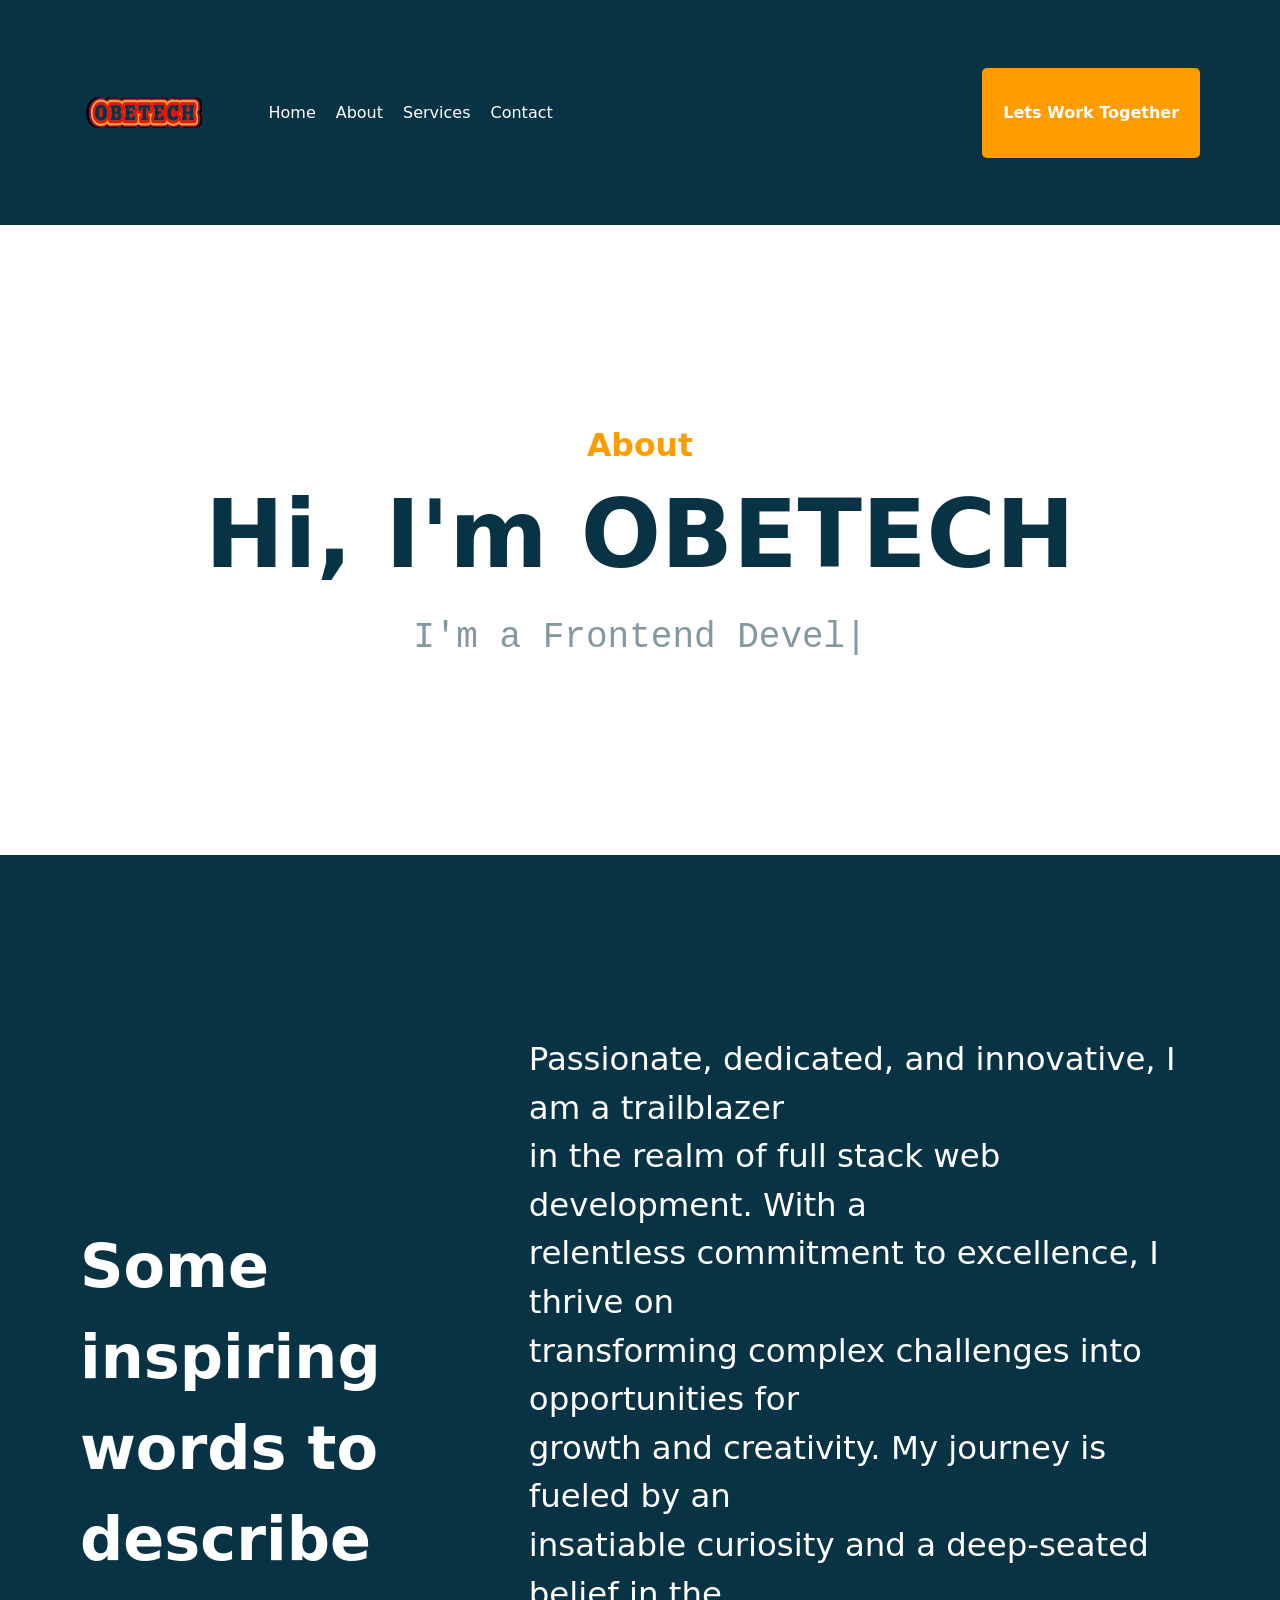
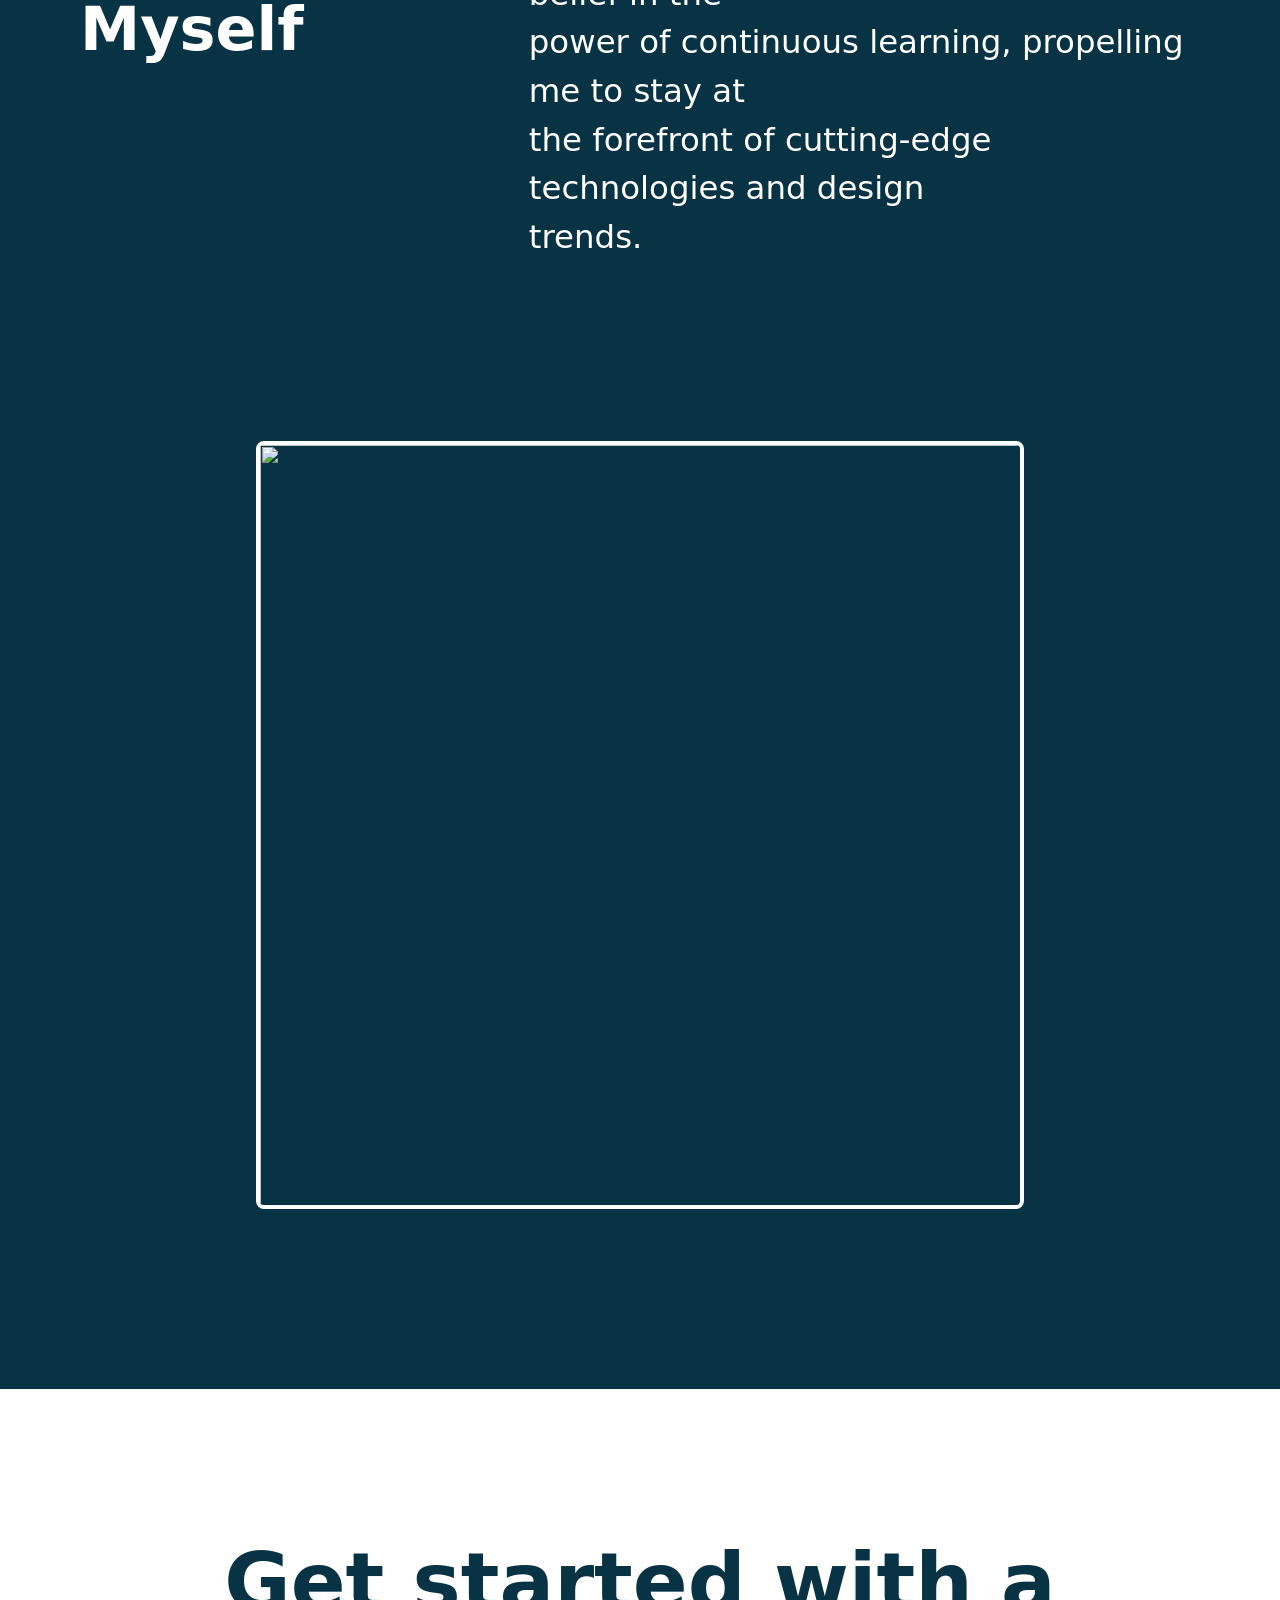
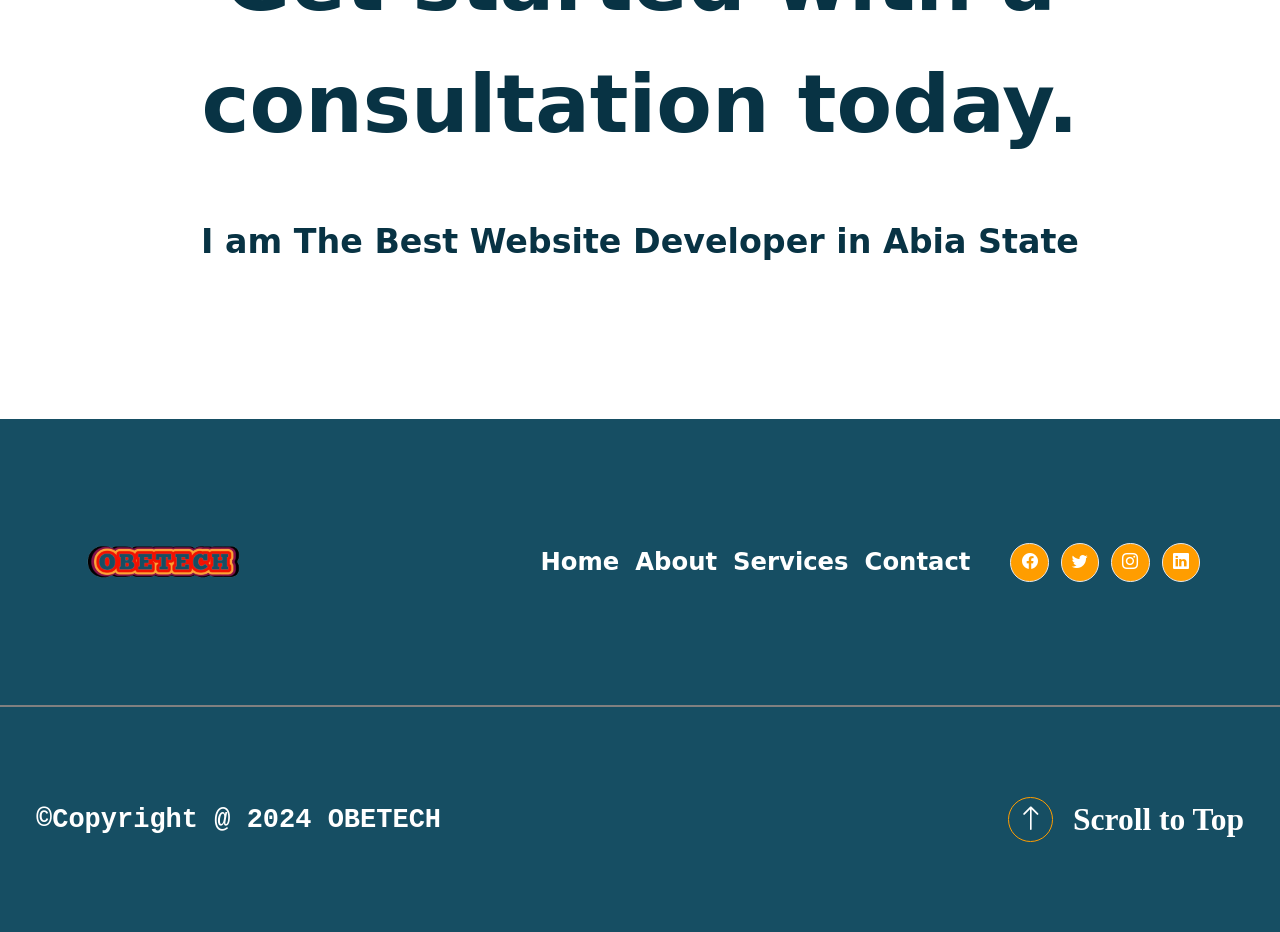
==== about.html @ 962791ab "commit" ====
<!DOCTYPE html>
<html lang="en">
  <head>
    <meta charset="UTF-8" />
    <meta name="viewport" content="width=device-width, initial-scale=1.0" />
    <title>More About Me</title>
    <link rel="shortcut icon" href="src/Obed-logo.jpg" />
    <link rel="stylesheet" href="src/output.css" />
    <link
      rel="stylesheet"
      href=" https://unpkg.com/ionicons@7.1.0/dist/ionicons/svg/close.svg"
    />
    <script
      type="module"
      src="https://unpkg.com/ionicons@7.1.0/dist/ionicons/ionicons.esm.js"
    ></script>
    <script
      nomodule
      src="https://unpkg.com/ionicons@7.1.0/dist/ionicons/ionicons.js"
    ></script>
    <link
      href="https://unpkg.com/boxicons@2.1.4/css/boxicons.min.css"
      rel="stylesheet"
    />
    <link
      rel="stylesheet"
      href="https://cdn.jsdelivr.net/npm/bootstrap-icons@1.11.3/font/bootstrap-icons.min.css"
    />
  </head>
  <body class="bg-cyan-950">
    <header
      id="Home"
      class="w-[100%] h-[25vh] flex items-center justify-between px-[80px]"
    >
      <!--  -->
      <nav class="flex items-center gap-[1.6cm]">
        <div class="sm: hidden md:block">
          <img
            src="src/Obed-logo-removebg-preview.png"
            class="inline h-[18vh] w-[10vw]"
            alt=""
          />
        </div>
        <!--  -->

        <div class="md:flex gap-5 font-sans font-medium sm: hidden">
          <a href="index.html" class="text-white hover:text-[goldenrod]"
            >Home</a
          >
          <a href="index.html" class="text-white hover:text-[goldenrod]"
            >About</a
          >
          <a href="index.html" class="text-white hover:text-[goldenrod]"
            >Services</a
          >
          <a href="index.html" class="text-white hover:text-[goldenrod]"
            >Contact</a
          >
        </div>
      </nav>
      <!--  -->
      <div
        class="w-[17vw] h-[10vh] sm: opacity-0 md:opacity-100 flex items-center text-[#fff] justify-center rounded-[5px] bg-[#ff9d00] font-semibold font-sans"
      >
        <a href="contact.html">Lets Work Together</a>
      </div>
    </header>
    <!--  -->
    <!-- phone view -->
    <div
      class="md:hidden border-b-[1px] pb-4 border-[gray] flex items-center justify-between px-[30px] absolute bottom-[15cm] w-[100%] h-[10vh]"
    >
      <div>
        <img
          src="src/Obed-logo-removebg-preview.png"
          class="inline h-[20vh] w-[25vw]"
          alt=""
        />
      </div>
      <!--  -->
      <span class="text-5xl cursor-pointer md:hidden text-[goldenrod]">
        <ion-icon name="menu" onclick="Menu(this)"></ion-icon>
      </span>
      <!--  -->
    </div>
    <!--phone-view-end  -->

    <ul
      class="sm: flex sm: flex-col font-sans bg-cyan-950 text-[3vh] absolute opacity-100 md:opacity-0 w-full py-4 z-[1] pl-7 top-[-400px] transition-all ease-in-out duration-500 gap-[1.5cm] font-medium"
    >
      <div class="flex gap-4 flex-col">
        <a
          href="index.html"
          class="md:text-gray-500 text-white hover:text-[goldenrod]"
          >Home</a
        >
        <a
          href="index.html"
          class="md:text-gray-500 text-white hover:text-[goldenrod]"
          >About</a
        >
        <a
          href="index.html"
          class="md:text-gray-500 text-white hover:text-[goldenrod]"
          >Services</a
        >
        <a
          href="index.html"
          class="md:text-zinc-50 text-white hover:text-[goldenrod]"
          >Contact</a
        >
      </div>
      <!--  -->
      <div>
        <div
          class="sm: w-[85vw] sm: h-[10vh] md:opacity-100 flex items-center text-[#363535] justify-center rounded-[5px] bg-[#ff9d00] font-medium font-sans"
        >
          <a href="">Lets Work Together</a>
        </div>
      </div>
    </ul>
    <!--  -->

    <section
      class="w-[100%] md:h-[70vh] h-[60vh] bg-[white] md:gap-6 gap-0 flex-col flex items-center justify-center"
    >
      <div class="font-sans font-medium text-[3.5vh] text-[#ff9d00]">
        <b>About</b>
      </div>
      <!--  -->
      <div
        class="font-extrabold text-center md:leading-[5rem] leading-[3.5rem] font-sans md:text-[2.5cm] text-[1cm] text-cyan-950"
      >
        <h1 class="animate-left">Hi, I'm OBETECH</h1>
        <span
          id="typewriter"
          class="text-pretty md:text-4xl text-2xl font-mono font-medium opacity-50"
        ></span>
      </div>
    </section>
    <!--  -->

    <div class="md:h-[20vh] h-[10vh]"></div>
    <!--  -->

    <section
      class="w-[100%] md:flex md:flex-row flex flex-col md:gap-0 gap-7 justify-between items-center md:px-[80px] px-[20px]"
    >
      <div
        class="md:font-sans font-serif font-bold text-[white] md:text-[1.6cm] text-[0.9cm]"
      >
        <h3>
          Some inspiring <br />
          words to describe <br />
          Myself
        </h3>
      </div>
      <!--  -->
      <div
        class="font-sans font-medium md:text-[3.6vh] text-[2.8vh] text-white"
      >
        <h2>
          Passionate, dedicated, and innovative, I am a trailblazer <br />
          in the realm of full stack web development. With a <br />
          relentless commitment to excellence, I thrive on <br />
          transforming complex challenges into opportunities for <br />
          growth and creativity. My journey is fueled by an <br />
          insatiable curiosity and a deep-seated belief in the <br />
          power of continuous learning, propelling me to stay at <br />
          the forefront of cutting-edge technologies and design <br />
          trends.
        </h2>
      </div>
    </section>
    <!--  -->
    <div class="md:h-[20vh] h-[15vh]"></div>
    <!--  -->

    <section
      class="w-[100%] md:px-0 px-[20px] flex items-center justify-center"
    >
      <div>
        <img
          src="src/Marcel.jpg"
          class="inline border-[4px] rounded-lg border-white md:w-[60vw] md:h-[60vw] w-[100vw] h-[50vh]"
          alt=""
        />
      </div>
    </section>
    <!--  -->

    <div class="md:h-[20vh] h-[15vh]"></div>
    <!--  -->

    <section
      class="w-[100%] md:h-[70vh] h-[50vh] bg-white flex items-center justify-center"
    >
      <div
        class="font-sans font-black md:text-[9vh] text-[4vh] text-cyan-950 flex items-center justify-center text-center"
      >
        <h2>
          Get started with a <br />
          consultation today. <br />
          <span class="font-semibold font-sans text-[3.7vh]"
            >I am The Best Website Developer in Abia State</span
          >
        </h2>
      </div>
    </section>
    <!--  -->

    <!-- <div class="md:h-[20vh] h-[10vh]"></div> -->

    <footer class="md:w-[100%] w-[100%] bg-cyan-900 flex flex-col">
      <section
        class="md:flex md:flex-row items-center h-[32vh] flex flex-col md:justify-between md:px-[80px] md:gap-0 px-[30px] border-b-[2px] md:border-[gray] border-[white]"
      >
        <div>
          <img
            src="src/Obed-logo-removebg-preview.png"
            class="inline md:h-[18vh] md:w-[13vw] w-[25vw] h-[15vh]"
            alt=""
          />
        </div>
        <!--  -->
        <div
          class="md:flex md:flex-row flex flex-col items-center justify-center md:gap-10 gap-7"
        >
          <div
            class="font-bold md:text-[2.7vh] text-[2.5vh] md:gap-4 gap-5 flex font-sans"
          >
            <a href="index.html" class="text-white hover:text-[#ff9d00]"
              >Home</a
            >
            <a href="index.html" class="text-white hover:text-[#ff9d00]"
              >About</a
            >
            <a href="index.html" class="text-white hover:text-[#ff9d00]"
              >Services</a
            >
            <a href="index.html" class="text-white hover:text-[#ff9d00]"
              >Contact</a
            >
          </div>
          <!--  -->

          <div class="flex items-center md:gap-3 gap-5">
            <a
              href="https://www.facebook.com/profile.php?id=61564532480517"
              class="hover border-[1px] bg-[#fff] md:bg-[#ff9d00] md:text-[#fff] text-[#000] rounded-[50%] w-[8vw] h-[8vw] md:w-[3vw] md:h-[3vw] flex items-center justify-center"
            >
              <i class="bi bi-facebook"></i>
            </a>

            <a
              href="https://x.com/obedcomedian?t=15qq6Nb6f42OsZnobmi2nw&s=09"
              class="hover border-[1px] bg-[#fff] md:bg-[#ff9d00] md:text-[#fff] text-[#000] rounded-[50%] w-[8vw] h-[8vw] md:w-[3vw] md:h-[3vw] flex items-center justify-center"
            >
              <i class="bi bi-twitter"></i>
            </a>

            <a
              href="https://www.instagram.com/obedmarcelcomedian?igsh=MXVsOWtlOG02bXZhZw=="
              class="hover border-[1px] bg-[#fff] md:bg-[#ff9d00] md:text-[#fff] text-[#000] rounded-[50%] w-[8vw] h-[8vw] md:w-[3vw] md:h-[3vw] flex items-center justify-center"
            >
              <i class="bi bi-instagram"></i>
            </a>

            <a
              href="https://www.linkedin.com/in/godfrey-obed-arinze-a2b3b8283"
              class="hover border-[1px] bg-[#fff] md:bg-[#ff9d00] md:text-[#fff] text-[#000] rounded-[50%] w-[8vw] h-[8vw] md:w-[3vw] md:h-[3vw] flex items-center justify-center"
            >
              <i class="bi bi-linkedin"></i>
            </a>
          </div>
        </div>
        <!--  -->
      </section>

      <!--  -->

      <section
        class="bg-cyan-900 text-white md:flex md:flex-row flex flex-col h-[20vh] justify-around items-center md:justify-between md:px-9 px-4 w-[100%] md:h-[25vh] md:font-mono font-sans md:text-[3vh] text-lg md:font-black font-medium"
      >
        <h4 class="font-semibold md:text-[3vh] text-[2vh]">
          ©Copyright @ 2024 OBETECH
        </h4>
        <a href="#top" class="flex items-center md:gap-5 gap-2">
          <span
            class="border-[1px] border-[#ff9d00] md:bg-transparent bg-black md:w-[3.5vw] md:h-[3.5vw] w-[13vw] h-[13vw] rounded-[50%] flex items-center justify-center"
          >
            <i class="bi bi-arrow-up"></i>
          </span>

          <h3 class="font-serif font-semibold md:text-[3.5vh] text-[1.8vh]">
            Scroll to Top
          </h3>
        </a>
      </section>
    </footer>
  </body>
</html>

<style>
  html {
    scroll-behavior: smooth;
  }
  @keyframes slideInFromLeft {
    from {
      transform: translateX(-100%);
      opacity: 0;
    }
    to {
      transform: translateX(0);
      opacity: 1;
    }
  }

  .animate-left {
    animation: slideInFromLeft 1s ease-out forwards;
  }

  .hover {
    animation: turn 2.5s ease infinite;
  }

  .container {
    max-width: 600px;
    margin: 0 auto;
    padding: 20px;
  }

  h1 {
    text-align: center;
  }

  form input,
  form textarea,
  form button {
    display: block;
    width: 100%;
    margin-bottom: 10px;
    padding: 10px;
    font-size: 16px;
    border-radius: 5px;
    outline: none;
  }

  .button-butt {
    background-color: #007bff;
    color: #fff;
    border: none;
    cursor: pointer;
  }

  @keyframes turn {
    from {
      transform: rotate(0turn);
    }
    to {
      transform: rotate(1turn);
    }
  }

  #typewriter::after {
    content: '|';
    animation: blink 0.75s infinite;
    opacity: 1;
  }

  @keyframes blink {
    0%,
    100% {
      opacity: 1;
    }
    50% {
      opacity: 0;
    }
  }
</style>
<!--  -->
<!--  -->
<script>
  function Menu(e) {
    const list = document.querySelector('ul')

    if (e.name === 'menu') {
      e.name = 'close'
      list.classList.add('opacity-100')
      list.classList.add('top-[130px]')
    } else {
      e.name = 'menu'
      list.classList.remove('opacity-100')
      list.classList.remove('top-[130px]')
    }
  }
  //
  //
  document.addEventListener('DOMContentLoaded', function () {
    const text = "I'm a Frontend Developer"
    const speed = 100 // Adjust speed of typing here (milliseconds)
    let i = 0
    const typewriter = document.getElementById('typewriter')

    function typeText() {
      if (i < text.length) {
        typewriter.innerHTML += text.charAt(i)
        i++
        setTimeout(typeText, speed)
      }
    }

    typeText()
  })
</script>
---- src/output.css ----
/*
! tailwindcss v3.4.3 | MIT License | https://tailwindcss.com
*/

/*
1. Prevent padding and border from affecting element width. (https://github.com/mozdevs/cssremedy/issues/4)
2. Allow adding a border to an element by just adding a border-width. (https://github.com/tailwindcss/tailwindcss/pull/116)
*/

*,
::before,
::after {
  box-sizing: border-box;
  /* 1 */
  border-width: 0;
  /* 2 */
  border-style: solid;
  /* 2 */
  border-color: #e5e7eb;
  /* 2 */
}

::before,
::after {
  --tw-content: '';
}

/*
1. Use a consistent sensible line-height in all browsers.
2. Prevent adjustments of font size after orientation changes in iOS.
3. Use a more readable tab size.
4. Use the user's configured `sans` font-family by default.
5. Use the user's configured `sans` font-feature-settings by default.
6. Use the user's configured `sans` font-variation-settings by default.
7. Disable tap highlights on iOS
*/

html,
:host {
  line-height: 1.5;
  /* 1 */
  -webkit-text-size-adjust: 100%;
  /* 2 */
  -moz-tab-size: 4;
  /* 3 */
  -o-tab-size: 4;
     tab-size: 4;
  /* 3 */
  font-family: ui-sans-serif, system-ui, sans-serif, "Apple Color Emoji", "Segoe UI Emoji", "Segoe UI Symbol", "Noto Color Emoji";
  /* 4 */
  font-feature-settings: normal;
  /* 5 */
  font-variation-settings: normal;
  /* 6 */
  -webkit-tap-highlight-color: transparent;
  /* 7 */
}

/*
1. Remove the margin in all browsers.
2. Inherit line-height from `html` so users can set them as a class directly on the `html` element.
*/

body {
  margin: 0;
  /* 1 */
  line-height: inherit;
  /* 2 */
}

/*
1. Add the correct height in Firefox.
2. Correct the inheritance of border color in Firefox. (https://bugzilla.mozilla.org/show_bug.cgi?id=190655)
3. Ensure horizontal rules are visible by default.
*/

hr {
  height: 0;
  /* 1 */
  color: inherit;
  /* 2 */
  border-top-width: 1px;
  /* 3 */
}

/*
Add the correct text decoration in Chrome, Edge, and Safari.
*/

abbr:where([title]) {
  -webkit-text-decoration: underline dotted;
          text-decoration: underline dotted;
}

/*
Remove the default font size and weight for headings.
*/

h1,
h2,
h3,
h4,
h5,
h6 {
  font-size: inherit;
  font-weight: inherit;
}

/*
Reset links to optimize for opt-in styling instead of opt-out.
*/

a {
  color: inherit;
  text-decoration: inherit;
}

/*
Add the correct font weight in Edge and Safari.
*/

b,
strong {
  font-weight: bolder;
}

/*
1. Use the user's configured `mono` font-family by default.
2. Use the user's configured `mono` font-feature-settings by default.
3. Use the user's configured `mono` font-variation-settings by default.
4. Correct the odd `em` font sizing in all browsers.
*/

code,
kbd,
samp,
pre {
  font-family: ui-monospace, SFMono-Regular, Menlo, Monaco, Consolas, "Liberation Mono", "Courier New", monospace;
  /* 1 */
  font-feature-settings: normal;
  /* 2 */
  font-variation-settings: normal;
  /* 3 */
  font-size: 1em;
  /* 4 */
}

/*
Add the correct font size in all browsers.
*/

small {
  font-size: 80%;
}

/*
Prevent `sub` and `sup` elements from affecting the line height in all browsers.
*/

sub,
sup {
  font-size: 75%;
  line-height: 0;
  position: relative;
  vertical-align: baseline;
}

sub {
  bottom: -0.25em;
}

sup {
  top: -0.5em;
}

/*
1. Remove text indentation from table contents in Chrome and Safari. (https://bugs.chromium.org/p/chromium/issues/detail?id=999088, https://bugs.webkit.org/show_bug.cgi?id=201297)
2. Correct table border color inheritance in all Chrome and Safari. (https://bugs.chromium.org/p/chromium/issues/detail?id=935729, https://bugs.webkit.org/show_bug.cgi?id=195016)
3. Remove gaps between table borders by default.
*/

table {
  text-indent: 0;
  /* 1 */
  border-color: inherit;
  /* 2 */
  border-collapse: collapse;
  /* 3 */
}

/*
1. Change the font styles in all browsers.
2. Remove the margin in Firefox and Safari.
3. Remove default padding in all browsers.
*/

button,
input,
optgroup,
select,
textarea {
  font-family: inherit;
  /* 1 */
  font-feature-settings: inherit;
  /* 1 */
  font-variation-settings: inherit;
  /* 1 */
  font-size: 100%;
  /* 1 */
  font-weight: inherit;
  /* 1 */
  line-height: inherit;
  /* 1 */
  letter-spacing: inherit;
  /* 1 */
  color: inherit;
  /* 1 */
  margin: 0;
  /* 2 */
  padding: 0;
  /* 3 */
}

/*
Remove the inheritance of text transform in Edge and Firefox.
*/

button,
select {
  text-transform: none;
}

/*
1. Correct the inability to style clickable types in iOS and Safari.
2. Remove default button styles.
*/

button,
input:where([type='button']),
input:where([type='reset']),
input:where([type='submit']) {
  -webkit-appearance: button;
  /* 1 */
  background-color: transparent;
  /* 2 */
  background-image: none;
  /* 2 */
}

/*
Use the modern Firefox focus style for all focusable elements.
*/

:-moz-focusring {
  outline: auto;
}

/*
Remove the additional `:invalid` styles in Firefox. (https://github.com/mozilla/gecko-dev/blob/2f9eacd9d3d995c937b4251a5557d95d494c9be1/layout/style/res/forms.css#L728-L737)
*/

:-moz-ui-invalid {
  box-shadow: none;
}

/*
Add the correct vertical alignment in Chrome and Firefox.
*/

progress {
  vertical-align: baseline;
}

/*
Correct the cursor style of increment and decrement buttons in Safari.
*/

::-webkit-inner-spin-button,
::-webkit-outer-spin-button {
  height: auto;
}

/*
1. Correct the odd appearance in Chrome and Safari.
2. Correct the outline style in Safari.
*/

[type='search'] {
  -webkit-appearance: textfield;
  /* 1 */
  outline-offset: -2px;
  /* 2 */
}

/*
Remove the inner padding in Chrome and Safari on macOS.
*/

::-webkit-search-decoration {
  -webkit-appearance: none;
}

/*
1. Correct the inability to style clickable types in iOS and Safari.
2. Change font properties to `inherit` in Safari.
*/

::-webkit-file-upload-button {
  -webkit-appearance: button;
  /* 1 */
  font: inherit;
  /* 2 */
}

/*
Add the correct display in Chrome and Safari.
*/

summary {
  display: list-item;
}

/*
Removes the default spacing and border for appropriate elements.
*/

blockquote,
dl,
dd,
h1,
h2,
h3,
h4,
h5,
h6,
hr,
figure,
p,
pre {
  margin: 0;
}

fieldset {
  margin: 0;
  padding: 0;
}

legend {
  padding: 0;
}

ol,
ul,
menu {
  list-style: none;
  margin: 0;
  padding: 0;
}

/*
Reset default styling for dialogs.
*/

dialog {
  padding: 0;
}

/*
Prevent resizing textareas horizontally by default.
*/

textarea {
  resize: vertical;
}

/*
1. Reset the default placeholder opacity in Firefox. (https://github.com/tailwindlabs/tailwindcss/issues/3300)
2. Set the default placeholder color to the user's configured gray 400 color.
*/

input::-moz-placeholder, textarea::-moz-placeholder {
  opacity: 1;
  /* 1 */
  color: #9ca3af;
  /* 2 */
}

input::placeholder,
textarea::placeholder {
  opacity: 1;
  /* 1 */
  color: #9ca3af;
  /* 2 */
}

/*
Set the default cursor for buttons.
*/

button,
[role="button"] {
  cursor: pointer;
}

/*
Make sure disabled buttons don't get the pointer cursor.
*/

:disabled {
  cursor: default;
}

/*
1. Make replaced elements `display: block` by default. (https://github.com/mozdevs/cssremedy/issues/14)
2. Add `vertical-align: middle` to align replaced elements more sensibly by default. (https://github.com/jensimmons/cssremedy/issues/14#issuecomment-634934210)
   This can trigger a poorly considered lint error in some tools but is included by design.
*/

img,
svg,
video,
canvas,
audio,
iframe,
embed,
object {
  display: block;
  /* 1 */
  vertical-align: middle;
  /* 2 */
}

/*
Constrain images and videos to the parent width and preserve their intrinsic aspect ratio. (https://github.com/mozdevs/cssremedy/issues/14)
*/

img,
video {
  max-width: 100%;
  height: auto;
}

/* Make elements with the HTML hidden attribute stay hidden by default */

[hidden] {
  display: none;
}

*, ::before, ::after {
  --tw-border-spacing-x: 0;
  --tw-border-spacing-y: 0;
  --tw-translate-x: 0;
  --tw-translate-y: 0;
  --tw-rotate: 0;
  --tw-skew-x: 0;
  --tw-skew-y: 0;
  --tw-scale-x: 1;
  --tw-scale-y: 1;
  --tw-pan-x:  ;
  --tw-pan-y:  ;
  --tw-pinch-zoom:  ;
  --tw-scroll-snap-strictness: proximity;
  --tw-gradient-from-position:  ;
  --tw-gradient-via-position:  ;
  --tw-gradient-to-position:  ;
  --tw-ordinal:  ;
  --tw-slashed-zero:  ;
  --tw-numeric-figure:  ;
  --tw-numeric-spacing:  ;
  --tw-numeric-fraction:  ;
  --tw-ring-inset:  ;
  --tw-ring-offset-width: 0px;
  --tw-ring-offset-color: #fff;
  --tw-ring-color: rgb(59 130 246 / 0.5);
  --tw-ring-offset-shadow: 0 0 #0000;
  --tw-ring-shadow: 0 0 #0000;
  --tw-shadow: 0 0 #0000;
  --tw-shadow-colored: 0 0 #0000;
  --tw-blur:  ;
  --tw-brightness:  ;
  --tw-contrast:  ;
  --tw-grayscale:  ;
  --tw-hue-rotate:  ;
  --tw-invert:  ;
  --tw-saturate:  ;
  --tw-sepia:  ;
  --tw-drop-shadow:  ;
  --tw-backdrop-blur:  ;
  --tw-backdrop-brightness:  ;
  --tw-backdrop-contrast:  ;
  --tw-backdrop-grayscale:  ;
  --tw-backdrop-hue-rotate:  ;
  --tw-backdrop-invert:  ;
  --tw-backdrop-opacity:  ;
  --tw-backdrop-saturate:  ;
  --tw-backdrop-sepia:  ;
  --tw-contain-size:  ;
  --tw-contain-layout:  ;
  --tw-contain-paint:  ;
  --tw-contain-style:  ;
}

::backdrop {
  --tw-border-spacing-x: 0;
  --tw-border-spacing-y: 0;
  --tw-translate-x: 0;
  --tw-translate-y: 0;
  --tw-rotate: 0;
  --tw-skew-x: 0;
  --tw-skew-y: 0;
  --tw-scale-x: 1;
  --tw-scale-y: 1;
  --tw-pan-x:  ;
  --tw-pan-y:  ;
  --tw-pinch-zoom:  ;
  --tw-scroll-snap-strictness: proximity;
  --tw-gradient-from-position:  ;
  --tw-gradient-via-position:  ;
  --tw-gradient-to-position:  ;
  --tw-ordinal:  ;
  --tw-slashed-zero:  ;
  --tw-numeric-figure:  ;
  --tw-numeric-spacing:  ;
  --tw-numeric-fraction:  ;
  --tw-ring-inset:  ;
  --tw-ring-offset-width: 0px;
  --tw-ring-offset-color: #fff;
  --tw-ring-color: rgb(59 130 246 / 0.5);
  --tw-ring-offset-shadow: 0 0 #0000;
  --tw-ring-shadow: 0 0 #0000;
  --tw-shadow: 0 0 #0000;
  --tw-shadow-colored: 0 0 #0000;
  --tw-blur:  ;
  --tw-brightness:  ;
  --tw-contrast:  ;
  --tw-grayscale:  ;
  --tw-hue-rotate:  ;
  --tw-invert:  ;
  --tw-saturate:  ;
  --tw-sepia:  ;
  --tw-drop-shadow:  ;
  --tw-backdrop-blur:  ;
  --tw-backdrop-brightness:  ;
  --tw-backdrop-contrast:  ;
  --tw-backdrop-grayscale:  ;
  --tw-backdrop-hue-rotate:  ;
  --tw-backdrop-invert:  ;
  --tw-backdrop-opacity:  ;
  --tw-backdrop-saturate:  ;
  --tw-backdrop-sepia:  ;
  --tw-contain-size:  ;
  --tw-contain-layout:  ;
  --tw-contain-paint:  ;
  --tw-contain-style:  ;
}

.container {
  width: 100%;
}

@media (min-width: 640px) {
  .container {
    max-width: 640px;
  }
}

@media (min-width: 768px) {
  .container {
    max-width: 768px;
  }
}

@media (min-width: 1024px) {
  .container {
    max-width: 1024px;
  }
}

@media (min-width: 1280px) {
  .container {
    max-width: 1280px;
  }
}

@media (min-width: 1536px) {
  .container {
    max-width: 1536px;
  }
}

.absolute {
  position: absolute;
}

.bottom-\[15cm\] {
  bottom: 15cm;
}

.top-\[-400px\] {
  top: -400px;
}

.top-\[130px\] {
  top: 130px;
}

.z-\[1\] {
  z-index: 1;
}

.mb-5 {
  margin-bottom: 1.25rem;
}

.ml-\[0\.5cm\] {
  margin-left: 0.5cm;
}

.ml-\[0\.9cm\] {
  margin-left: 0.9cm;
}

.block {
  display: block;
}

.inline {
  display: inline;
}

.flex {
  display: flex;
}

.hidden {
  display: none;
}

.h-\[100vh\] {
  height: 100vh;
}

.h-\[10vh\] {
  height: 10vh;
}

.h-\[10vw\] {
  height: 10vw;
}

.h-\[12vw\] {
  height: 12vw;
}

.h-\[13vw\] {
  height: 13vw;
}

.h-\[15vh\] {
  height: 15vh;
}

.h-\[18vh\] {
  height: 18vh;
}

.h-\[20vh\] {
  height: 20vh;
}

.h-\[25vh\] {
  height: 25vh;
}

.h-\[2vh\] {
  height: 2vh;
}

.h-\[30vh\] {
  height: 30vh;
}

.h-\[32vh\] {
  height: 32vh;
}

.h-\[40vh\] {
  height: 40vh;
}

.h-\[50vh\] {
  height: 50vh;
}

.h-\[60vh\] {
  height: 60vh;
}

.h-\[8vh\] {
  height: 8vh;
}

.h-\[8vw\] {
  height: 8vw;
}

.w-\[100\%\] {
  width: 100%;
}

.w-\[100vw\] {
  width: 100vw;
}

.w-\[10vw\] {
  width: 10vw;
}

.w-\[12vw\] {
  width: 12vw;
}

.w-\[13vw\] {
  width: 13vw;
}

.w-\[17vw\] {
  width: 17vw;
}

.w-\[20vw\] {
  width: 20vw;
}

.w-\[25vw\] {
  width: 25vw;
}

.w-\[50vw\] {
  width: 50vw;
}

.w-\[78vw\] {
  width: 78vw;
}

.w-\[85vw\] {
  width: 85vw;
}

.w-\[8vw\] {
  width: 8vw;
}

.w-full {
  width: 100%;
}

.border-spacing-2 {
  --tw-border-spacing-x: 0.5rem;
  --tw-border-spacing-y: 0.5rem;
  border-spacing: var(--tw-border-spacing-x) var(--tw-border-spacing-y);
}

.translate-x-8 {
  --tw-translate-x: 2rem;
  transform: translate(var(--tw-translate-x), var(--tw-translate-y)) rotate(var(--tw-rotate)) skewX(var(--tw-skew-x)) skewY(var(--tw-skew-y)) scaleX(var(--tw-scale-x)) scaleY(var(--tw-scale-y));
}

.transform {
  transform: translate(var(--tw-translate-x), var(--tw-translate-y)) rotate(var(--tw-rotate)) skewX(var(--tw-skew-x)) skewY(var(--tw-skew-y)) scaleX(var(--tw-scale-x)) scaleY(var(--tw-scale-y));
}

.cursor-pointer {
  cursor: pointer;
}

.flex-col {
  flex-direction: column;
}

.items-start {
  align-items: flex-start;
}

.items-end {
  align-items: flex-end;
}

.items-center {
  align-items: center;
}

.justify-center {
  justify-content: center;
}

.justify-between {
  justify-content: space-between;
}

.justify-around {
  justify-content: space-around;
}

.gap-2 {
  gap: 0.5rem;
}

.gap-4 {
  gap: 1rem;
}

.gap-5 {
  gap: 1.25rem;
}

.gap-6 {
  gap: 1.5rem;
}

.gap-7 {
  gap: 1.75rem;
}

.gap-8 {
  gap: 2rem;
}

.gap-\[1\.5cm\] {
  gap: 1.5cm;
}

.gap-\[1\.6cm\] {
  gap: 1.6cm;
}

.gap-\[10vh\] {
  gap: 10vh;
}

.gap-\[4vh\] {
  gap: 4vh;
}

.gap-\[5vh\] {
  gap: 5vh;
}

.gap-\[7vh\] {
  gap: 7vh;
}

.gap-\[9vh\] {
  gap: 9vh;
}

.gap-0 {
  gap: 0px;
}

.space-y-4 > :not([hidden]) ~ :not([hidden]) {
  --tw-space-y-reverse: 0;
  margin-top: calc(1rem * calc(1 - var(--tw-space-y-reverse)));
  margin-bottom: calc(1rem * var(--tw-space-y-reverse));
}

.text-clip {
  text-overflow: clip;
}

.text-pretty {
  text-wrap: pretty;
}

.rounded-\[10px\] {
  border-radius: 10px;
}

.rounded-\[50\%\] {
  border-radius: 50%;
}

.rounded-\[5px\] {
  border-radius: 5px;
}

.rounded-\[8px\] {
  border-radius: 8px;
}

.rounded-full {
  border-radius: 9999px;
}

.rounded-md {
  border-radius: 0.375rem;
}

.rounded-lg {
  border-radius: 0.5rem;
}

.border {
  border-width: 1px;
}

.border-\[10px\] {
  border-width: 10px;
}

.border-\[1px\] {
  border-width: 1px;
}

.border-\[2px\] {
  border-width: 2px;
}

.border-\[4px\] {
  border-width: 4px;
}

.border-b-\[1px\] {
  border-bottom-width: 1px;
}

.border-b-\[2px\] {
  border-bottom-width: 2px;
}

.border-\[\#ff9d00\] {
  --tw-border-opacity: 1;
  border-color: rgb(255 157 0 / var(--tw-border-opacity));
}

.border-\[gray\] {
  --tw-border-opacity: 1;
  border-color: rgb(128 128 128 / var(--tw-border-opacity));
}

.border-\[white\] {
  --tw-border-opacity: 1;
  border-color: rgb(255 255 255 / var(--tw-border-opacity));
}

.border-black {
  --tw-border-opacity: 1;
  border-color: rgb(0 0 0 / var(--tw-border-opacity));
}

.border-cyan-900 {
  --tw-border-opacity: 1;
  border-color: rgb(22 78 99 / var(--tw-border-opacity));
}

.border-white {
  --tw-border-opacity: 1;
  border-color: rgb(255 255 255 / var(--tw-border-opacity));
}

.border-slate-200 {
  --tw-border-opacity: 1;
  border-color: rgb(226 232 240 / var(--tw-border-opacity));
}

.bg-\[\#ff9d00\] {
  --tw-bg-opacity: 1;
  background-color: rgb(255 157 0 / var(--tw-bg-opacity));
}

.bg-\[\#fff\] {
  --tw-bg-opacity: 1;
  background-color: rgb(255 255 255 / var(--tw-bg-opacity));
}

.bg-\[white\] {
  --tw-bg-opacity: 1;
  background-color: rgb(255 255 255 / var(--tw-bg-opacity));
}

.bg-black {
  --tw-bg-opacity: 1;
  background-color: rgb(0 0 0 / var(--tw-bg-opacity));
}

.bg-cyan-900 {
  --tw-bg-opacity: 1;
  background-color: rgb(22 78 99 / var(--tw-bg-opacity));
}

.bg-cyan-950 {
  --tw-bg-opacity: 1;
  background-color: rgb(8 51 68 / var(--tw-bg-opacity));
}

.bg-white {
  --tw-bg-opacity: 1;
  background-color: rgb(255 255 255 / var(--tw-bg-opacity));
}

.px-4 {
  padding-left: 1rem;
  padding-right: 1rem;
}

.px-\[18px\] {
  padding-left: 18px;
  padding-right: 18px;
}

.px-\[20px\] {
  padding-left: 20px;
  padding-right: 20px;
}

.px-\[30px\] {
  padding-left: 30px;
  padding-right: 30px;
}

.px-\[80px\] {
  padding-left: 80px;
  padding-right: 80px;
}

.py-10 {
  padding-top: 2.5rem;
  padding-bottom: 2.5rem;
}

.py-4 {
  padding-top: 1rem;
  padding-bottom: 1rem;
}

.pb-4 {
  padding-bottom: 1rem;
}

.pb-6 {
  padding-bottom: 1.5rem;
}

.pb-\[2\.5cm\] {
  padding-bottom: 2.5cm;
}

.pb-\[2cm\] {
  padding-bottom: 2cm;
}

.pb-\[3cm\] {
  padding-bottom: 3cm;
}

.pb-\[4vh\] {
  padding-bottom: 4vh;
}

.pl-7 {
  padding-left: 1.75rem;
}

.pt-6 {
  padding-top: 1.5rem;
}

.text-center {
  text-align: center;
}

.text-start {
  text-align: start;
}

.font-sans {
  font-family: ui-sans-serif, system-ui, sans-serif, "Apple Color Emoji", "Segoe UI Emoji", "Segoe UI Symbol", "Noto Color Emoji";
}

.font-serif {
  font-family: ui-serif, Georgia, Cambria, "Times New Roman", Times, serif;
}

.font-mono {
  font-family: ui-monospace, SFMono-Regular, Menlo, Monaco, Consolas, "Liberation Mono", "Courier New", monospace;
}

.text-2xl {
  font-size: 1.5rem;
  line-height: 2rem;
}

.text-5xl {
  font-size: 3rem;
  line-height: 1;
}

.text-\[0\.9cm\] {
  font-size: 0.9cm;
}

.text-\[1\.2rem\] {
  font-size: 1.2rem;
}

.text-\[1\.8vh\] {
  font-size: 1.8vh;
}

.text-\[1cm\] {
  font-size: 1cm;
}

.text-\[2\.5vh\] {
  font-size: 2.5vh;
}

.text-\[2\.8vh\] {
  font-size: 2.8vh;
}

.text-\[2vh\] {
  font-size: 2vh;
}

.text-\[3\.5vh\] {
  font-size: 3.5vh;
}

.text-\[3\.7vh\] {
  font-size: 3.7vh;
}

.text-\[3em\] {
  font-size: 3em;
}

.text-\[3vh\] {
  font-size: 3vh;
}

.text-\[4\.5vh\] {
  font-size: 4.5vh;
}

.text-\[4vh\] {
  font-size: 4vh;
}

.text-\[5vh\] {
  font-size: 5vh;
}

.text-lg {
  font-size: 1.125rem;
  line-height: 1.75rem;
}

.text-xl {
  font-size: 1.25rem;
  line-height: 1.75rem;
}

.text-4xl {
  font-size: 2.25rem;
  line-height: 2.5rem;
}

.font-black {
  font-weight: 900;
}

.font-bold {
  font-weight: 700;
}

.font-extrabold {
  font-weight: 800;
}

.font-medium {
  font-weight: 500;
}

.font-semibold {
  font-weight: 600;
}

.leading-tight {
  line-height: 1.25;
}

.leading-snug {
  line-height: 1.375;
}

.leading-3 {
  line-height: .75rem;
}

.leading-7 {
  line-height: 1.75rem;
}

.leading-10 {
  line-height: 2.5rem;
}

.leading-\[3rem\] {
  line-height: 3rem;
}

.leading-\[5rem\] {
  line-height: 5rem;
}

.leading-8 {
  line-height: 2rem;
}

.leading-\[3\.5rem\] {
  line-height: 3.5rem;
}

.text-\[\#000\] {
  --tw-text-opacity: 1;
  color: rgb(0 0 0 / var(--tw-text-opacity));
}

.text-\[\#363535\] {
  --tw-text-opacity: 1;
  color: rgb(54 53 53 / var(--tw-text-opacity));
}

.text-\[\#da9320\] {
  --tw-text-opacity: 1;
  color: rgb(218 147 32 / var(--tw-text-opacity));
}

.text-\[\#ff9d00\] {
  --tw-text-opacity: 1;
  color: rgb(255 157 0 / var(--tw-text-opacity));
}

.text-\[\#fff\] {
  --tw-text-opacity: 1;
  color: rgb(255 255 255 / var(--tw-text-opacity));
}

.text-\[2\.vh\] {
  color: 2.vh;
}

.text-\[goldenrod\] {
  --tw-text-opacity: 1;
  color: rgb(218 165 32 / var(--tw-text-opacity));
}

.text-\[white\] {
  --tw-text-opacity: 1;
  color: rgb(255 255 255 / var(--tw-text-opacity));
}

.text-cyan-950 {
  --tw-text-opacity: 1;
  color: rgb(8 51 68 / var(--tw-text-opacity));
}

.text-gray-100 {
  --tw-text-opacity: 1;
  color: rgb(243 244 246 / var(--tw-text-opacity));
}

.text-white {
  --tw-text-opacity: 1;
  color: rgb(255 255 255 / var(--tw-text-opacity));
}

.text-opacity-20 {
  --tw-text-opacity: 0.2;
}

.text-opacity-10 {
  --tw-text-opacity: 0.1;
}

.opacity-0 {
  opacity: 0;
}

.opacity-100 {
  opacity: 1;
}

.opacity-20 {
  opacity: 0.2;
}

.opacity-40 {
  opacity: 0.4;
}

.opacity-50 {
  opacity: 0.5;
}

.shadow-2xl {
  --tw-shadow: 0 25px 50px -12px rgb(0 0 0 / 0.25);
  --tw-shadow-colored: 0 25px 50px -12px var(--tw-shadow-color);
  box-shadow: var(--tw-ring-offset-shadow, 0 0 #0000), var(--tw-ring-shadow, 0 0 #0000), var(--tw-shadow);
}

.outline {
  outline-style: solid;
}

.transition-all {
  transition-property: all;
  transition-timing-function: cubic-bezier(0.4, 0, 0.2, 1);
  transition-duration: 150ms;
}

.duration-500 {
  transition-duration: 500ms;
}

.ease-in-out {
  transition-timing-function: cubic-bezier(0.4, 0, 0.2, 1);
}

.ease-out {
  transition-timing-function: cubic-bezier(0, 0, 0.2, 1);
}

.hover\:border-0:hover {
  border-width: 0px;
}

.hover\:bg-\[black\]:hover {
  --tw-bg-opacity: 1;
  background-color: rgb(0 0 0 / var(--tw-bg-opacity));
}

.hover\:bg-blue-600:hover {
  --tw-bg-opacity: 1;
  background-color: rgb(37 99 235 / var(--tw-bg-opacity));
}

.hover\:text-\[\#ff9d00\]:hover {
  --tw-text-opacity: 1;
  color: rgb(255 157 0 / var(--tw-text-opacity));
}

.hover\:text-\[goldenrod\]:hover {
  --tw-text-opacity: 1;
  color: rgb(218 165 32 / var(--tw-text-opacity));
}

.hover\:text-white:hover {
  --tw-text-opacity: 1;
  color: rgb(255 255 255 / var(--tw-text-opacity));
}

.hover\:opacity-60:hover {
  opacity: 0.6;
}

.hover\:opacity-70:hover {
  opacity: 0.7;
}

@media (min-width: 768px) {
  .md\:ml-\[0\.8cm\] {
    margin-left: 0.8cm;
  }

  .md\:block {
    display: block;
  }

  .md\:flex {
    display: flex;
  }

  .md\:hidden {
    display: none;
  }

  .md\:h-4 {
    height: 1rem;
  }

  .md\:h-\[100vh\] {
    height: 100vh;
  }

  .md\:h-\[10vh\] {
    height: 10vh;
  }

  .md\:h-\[12vh\] {
    height: 12vh;
  }

  .md\:h-\[130vh\] {
    height: 130vh;
  }

  .md\:h-\[13vw\] {
    height: 13vw;
  }

  .md\:h-\[150vh\] {
    height: 150vh;
  }

  .md\:h-\[18vh\] {
    height: 18vh;
  }

  .md\:h-\[19vh\] {
    height: 19vh;
  }

  .md\:h-\[20vh\] {
    height: 20vh;
  }

  .md\:h-\[25vh\] {
    height: 25vh;
  }

  .md\:h-\[3\.5vw\] {
    height: 3.5vw;
  }

  .md\:h-\[3vw\] {
    height: 3vw;
  }

  .md\:h-\[60vh\] {
    height: 60vh;
  }

  .md\:h-\[70vh\] {
    height: 70vh;
  }

  .md\:h-\[75vh\] {
    height: 75vh;
  }

  .md\:h-\[60vw\] {
    height: 60vw;
  }

  .md\:h-\[80vh\] {
    height: 80vh;
  }

  .md\:w-\[100\%\] {
    width: 100%;
  }

  .md\:w-\[10vw\] {
    width: 10vw;
  }

  .md\:w-\[13vw\] {
    width: 13vw;
  }

  .md\:w-\[18vw\] {
    width: 18vw;
  }

  .md\:w-\[19vw\] {
    width: 19vw;
  }

  .md\:w-\[3\.5vw\] {
    width: 3.5vw;
  }

  .md\:w-\[30vw\] {
    width: 30vw;
  }

  .md\:w-\[3vw\] {
    width: 3vw;
  }

  .md\:w-\[40vw\] {
    width: 40vw;
  }

  .md\:w-\[85vw\] {
    width: 85vw;
  }

  .md\:w-\[90vw\] {
    width: 90vw;
  }

  .md\:w-\[60vw\] {
    width: 60vw;
  }

  .md\:flex-row {
    flex-direction: row;
  }

  .md\:flex-col {
    flex-direction: column;
  }

  .md\:items-end {
    align-items: flex-end;
  }

  .md\:justify-between {
    justify-content: space-between;
  }

  .md\:gap-0 {
    gap: 0px;
  }

  .md\:gap-10 {
    gap: 2.5rem;
  }

  .md\:gap-3 {
    gap: 0.75rem;
  }

  .md\:gap-4 {
    gap: 1rem;
  }

  .md\:gap-5 {
    gap: 1.25rem;
  }

  .md\:gap-7 {
    gap: 1.75rem;
  }

  .md\:gap-8 {
    gap: 2rem;
  }

  .md\:gap-9 {
    gap: 2.25rem;
  }

  .md\:gap-\[10vh\] {
    gap: 10vh;
  }

  .md\:gap-6 {
    gap: 1.5rem;
  }

  .md\:rounded-none {
    border-radius: 0px;
  }

  .md\:border-\[gray\] {
    --tw-border-opacity: 1;
    border-color: rgb(128 128 128 / var(--tw-border-opacity));
  }

  .md\:bg-\[\#ff9d00\] {
    --tw-bg-opacity: 1;
    background-color: rgb(255 157 0 / var(--tw-bg-opacity));
  }

  .md\:bg-transparent {
    background-color: transparent;
  }

  .md\:px-0 {
    padding-left: 0px;
    padding-right: 0px;
  }

  .md\:px-9 {
    padding-left: 2.25rem;
    padding-right: 2.25rem;
  }

  .md\:px-\[80px\] {
    padding-left: 80px;
    padding-right: 80px;
  }

  .md\:pb-\[3cm\] {
    padding-bottom: 3cm;
  }

  .md\:pb-\[6cm\] {
    padding-bottom: 6cm;
  }

  .md\:pb-\[7vh\] {
    padding-bottom: 7vh;
  }

  .md\:font-mono {
    font-family: ui-monospace, SFMono-Regular, Menlo, Monaco, Consolas, "Liberation Mono", "Courier New", monospace;
  }

  .md\:font-sans {
    font-family: ui-sans-serif, system-ui, sans-serif, "Apple Color Emoji", "Segoe UI Emoji", "Segoe UI Symbol", "Noto Color Emoji";
  }

  .md\:font-serif {
    font-family: ui-serif, Georgia, Cambria, "Times New Roman", Times, serif;
  }

  .md\:text-\[1\.2cm\] {
    font-size: 1.2cm;
  }

  .md\:text-\[1\.6cm\] {
    font-size: 1.6cm;
  }

  .md\:text-\[10vh\] {
    font-size: 10vh;
  }

  .md\:text-\[2\.5cm\] {
    font-size: 2.5cm;
  }

  .md\:text-\[2\.7vh\] {
    font-size: 2.7vh;
  }

  .md\:text-\[3\.3vh\] {
    font-size: 3.3vh;
  }

  .md\:text-\[3\.5vh\] {
    font-size: 3.5vh;
  }

  .md\:text-\[3\.6vh\] {
    font-size: 3.6vh;
  }

  .md\:text-\[3vh\] {
    font-size: 3vh;
  }

  .md\:text-\[4vh\] {
    font-size: 4vh;
  }

  .md\:text-\[6vh\] {
    font-size: 6vh;
  }

  .md\:text-\[8vh\] {
    font-size: 8vh;
  }

  .md\:text-\[9vh\] {
    font-size: 9vh;
  }

  .md\:text-4xl {
    font-size: 2.25rem;
    line-height: 2.5rem;
  }

  .md\:font-black {
    font-weight: 900;
  }

  .md\:font-normal {
    font-weight: 400;
  }

  .md\:font-bold {
    font-weight: 700;
  }

  .md\:leading-\[5rem\] {
    line-height: 5rem;
  }

  .md\:text-\[\#fff\] {
    --tw-text-opacity: 1;
    color: rgb(255 255 255 / var(--tw-text-opacity));
  }

  .md\:text-gray-500 {
    --tw-text-opacity: 1;
    color: rgb(107 114 128 / var(--tw-text-opacity));
  }

  .md\:text-zinc-50 {
    --tw-text-opacity: 1;
    color: rgb(250 250 250 / var(--tw-text-opacity));
  }

  .md\:opacity-0 {
    opacity: 0;
  }

  .md\:opacity-100 {
    opacity: 1;
  }

  .md\:hover\:bg-\[white\]:hover {
    --tw-bg-opacity: 1;
    background-color: rgb(255 255 255 / var(--tw-bg-opacity));
  }

  .md\:hover\:bg-cyan-950:hover {
    --tw-bg-opacity: 1;
    background-color: rgb(8 51 68 / var(--tw-bg-opacity));
  }

  .md\:hover\:text-black:hover {
    --tw-text-opacity: 1;
    color: rgb(0 0 0 / var(--tw-text-opacity));
  }

  .md\:hover\:text-white:hover {
    --tw-text-opacity: 1;
    color: rgb(255 255 255 / var(--tw-text-opacity));
  }
}
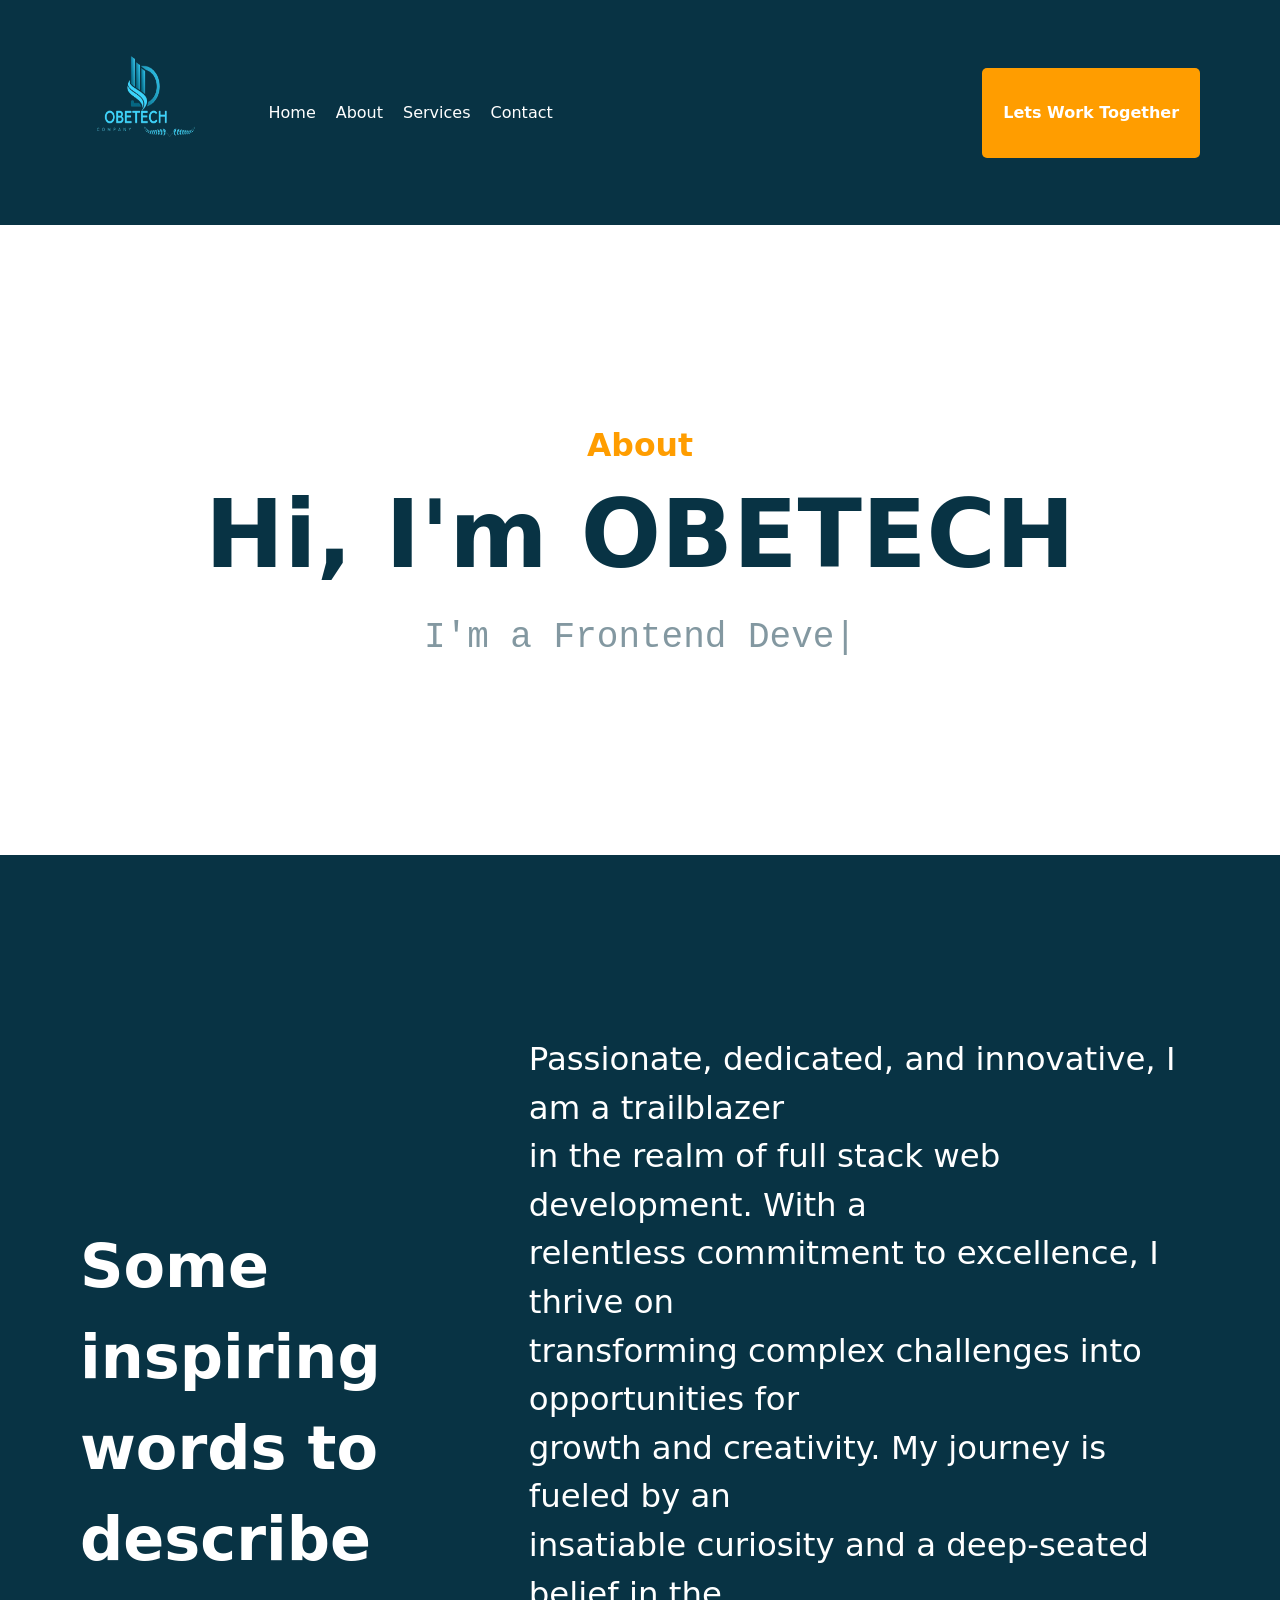
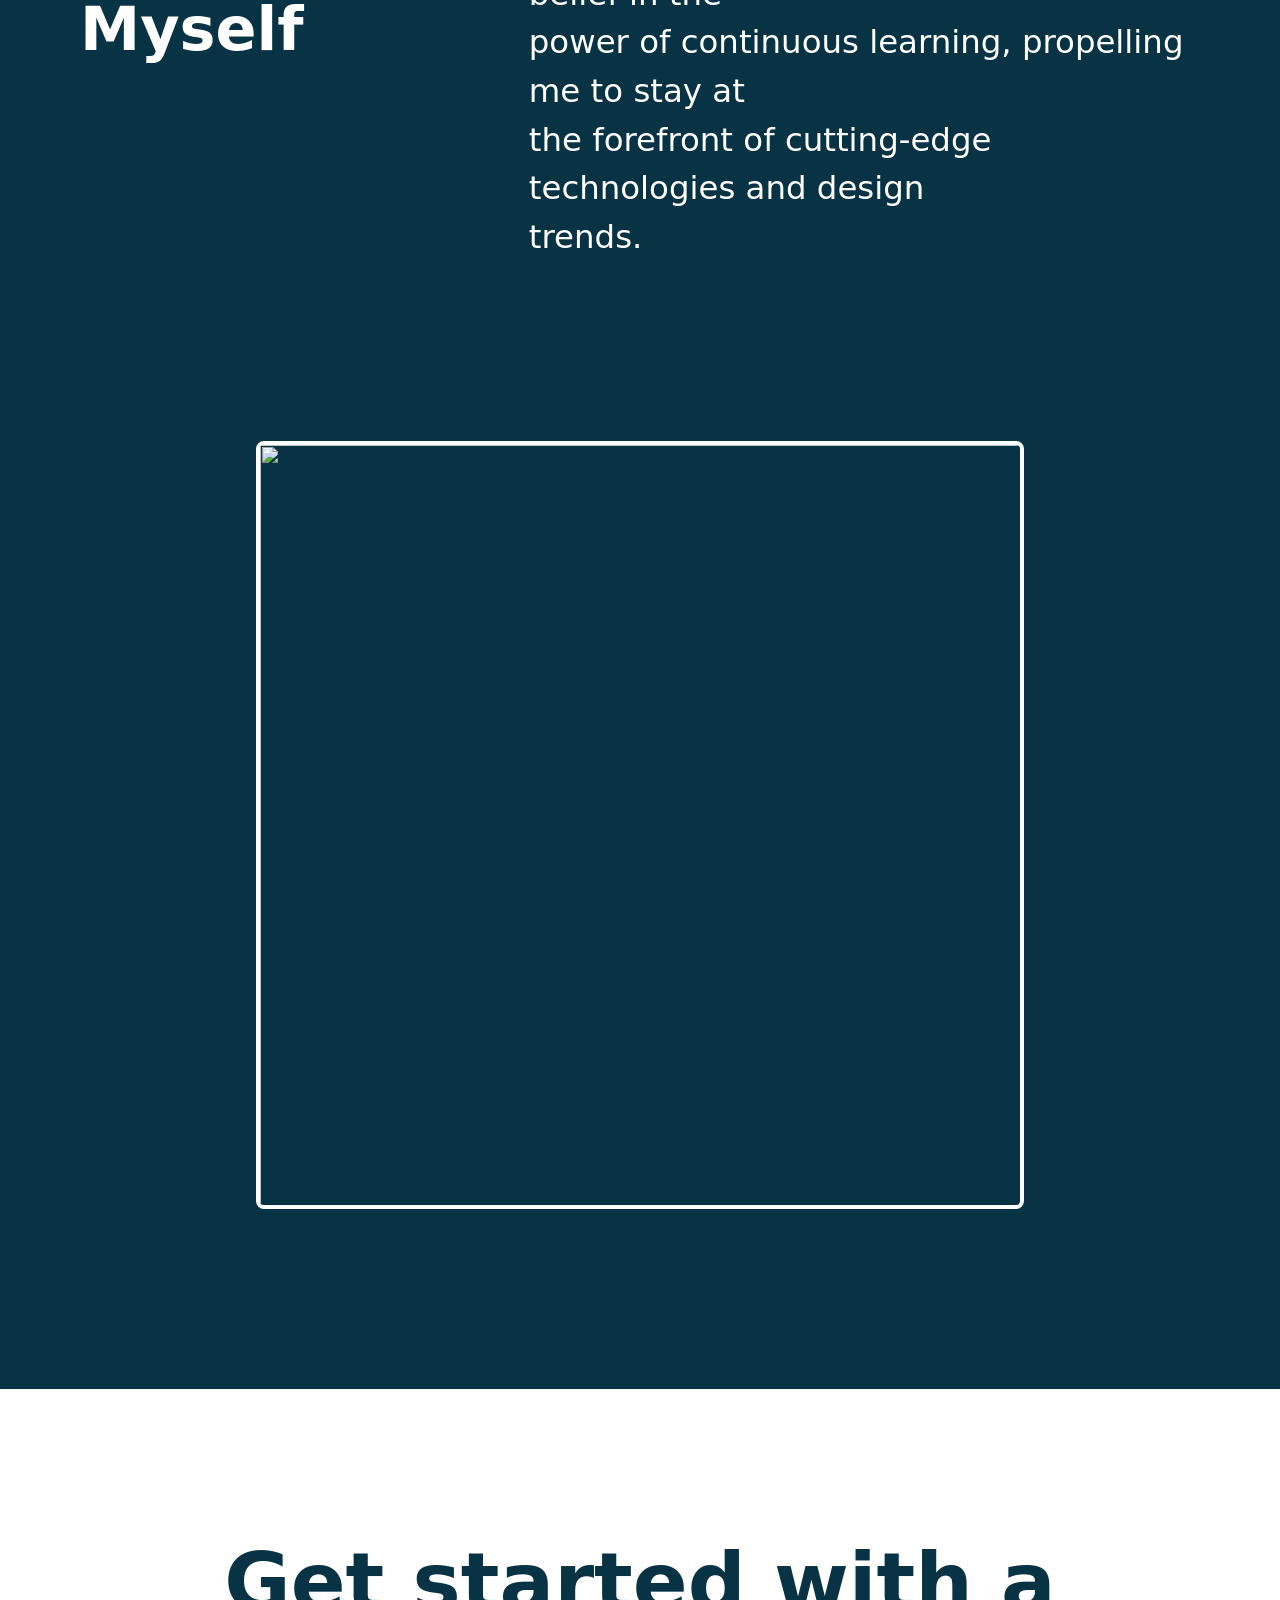
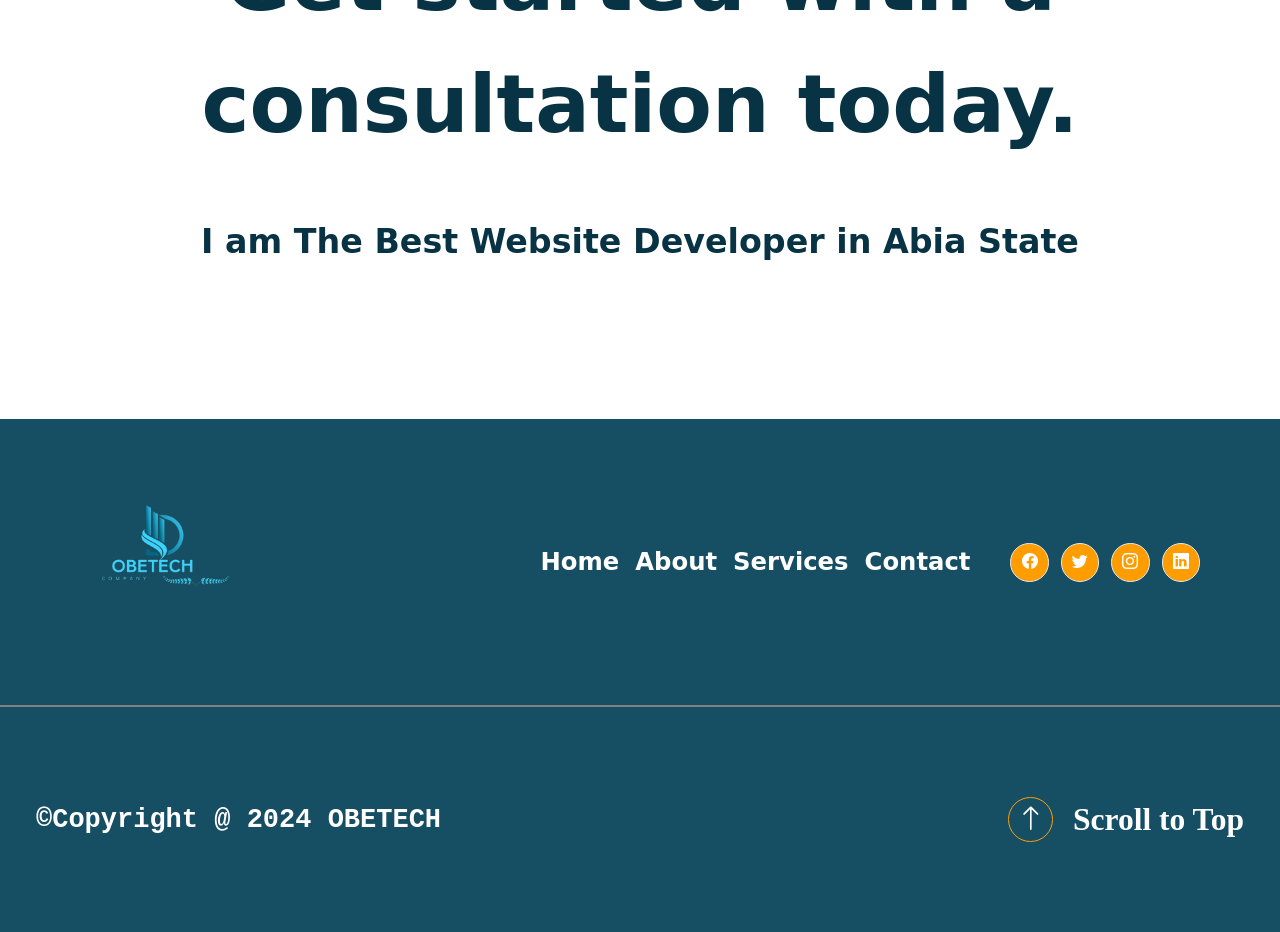
==== commit 21c86008: "commit" ====
--- a/about.html
+++ b/about.html
@@ -36,7 +36,7 @@
       <nav class="flex items-center gap-[1.6cm]">
         <div class="sm: hidden md:block">
           <img
-            src="src/Obed-logo-removebg-preview.png"
+            src="src/Black_and_Blue_Initials_Creative_Logo__1_-removebg-preview.png"
             class="inline h-[18vh] w-[10vw]"
             alt=""
           />
@@ -70,13 +70,13 @@
     <div
       class="md:hidden border-b-[1px] pb-4 border-[gray] flex items-center justify-between px-[30px] absolute bottom-[15cm] w-[100%] h-[10vh]"
     >
-      <div>
+      <a href="index.html" class="pt-4">
         <img
-          src="src/Obed-logo-removebg-preview.png"
+          src="src/Black_and_Blue_Initials_Creative_Logo__1_-removebg-preview.png"
           class="inline h-[20vh] w-[25vw]"
           alt=""
         />
-      </div>
+      </a>
       <!--  -->
       <span class="text-5xl cursor-pointer md:hidden text-[goldenrod]">
         <ion-icon name="menu" onclick="Menu(this)"></ion-icon>
@@ -217,8 +217,8 @@
       >
         <div>
           <img
-            src="src/Obed-logo-removebg-preview.png"
-            class="inline md:h-[18vh] md:w-[13vw] w-[25vw] h-[15vh]"
+            src="src/Black_and_Blue_Initials_Creative_Logo__1_-removebg-preview.png"
+            class="inline md:h-[18vh] md:w-[13vw] w-[30vw] h-[17vh]"
             alt=""
           />
         </div>
@@ -285,9 +285,9 @@
         <h4 class="font-semibold md:text-[3vh] text-[2vh]">
           ©Copyright @ 2024 OBETECH
         </h4>
-        <a href="#top" class="flex items-center md:gap-5 gap-2">
+        <a href="#top" class="flex items-center md:gap-5 gap-4">
           <span
-            class="border-[1px] border-[#ff9d00] md:bg-transparent bg-black md:w-[3.5vw] md:h-[3.5vw] w-[13vw] h-[13vw] rounded-[50%] flex items-center justify-center"
+            class="border-[1px] md:border-[#ff9d00] border-cyan-500 md:bg-transparent md:w-[3.5vw] md:h-[3.5vw] w-[13vw] h-[13vw] rounded-[50%] flex items-center justify-center"
           >
             <i class="bi bi-arrow-up"></i>
           </span>
--- a/src/output.css
+++ b/src/output.css
@@ -612,6 +612,14 @@
   margin-bottom: 1.25rem;
 }
 
+.mb-6 {
+  margin-bottom: 1.5rem;
+}
+
+.mb-9 {
+  margin-bottom: 2.25rem;
+}
+
 .ml-\[0\.5cm\] {
   margin-left: 0.5cm;
 }
@@ -660,6 +668,10 @@
   height: 15vh;
 }
 
+.h-\[17vh\] {
+  height: 17vh;
+}
+
 .h-\[18vh\] {
   height: 18vh;
 }
@@ -696,6 +708,10 @@
   height: 60vh;
 }
 
+.h-\[7vh\] {
+  height: 7vh;
+}
+
 .h-\[8vh\] {
   height: 8vh;
 }
@@ -704,6 +720,18 @@
   height: 8vw;
 }
 
+.h-\[27vh\] {
+  height: 27vh;
+}
+
+.h-\[26vh\] {
+  height: 26vh;
+}
+
+.min-h-\[70vh\] {
+  min-height: 70vh;
+}
+
 .w-\[100\%\] {
   width: 100%;
 }
@@ -728,16 +756,12 @@
   width: 17vw;
 }
 
-.w-\[20vw\] {
-  width: 20vw;
-}
-
 .w-\[25vw\] {
   width: 25vw;
 }
 
-.w-\[50vw\] {
-  width: 50vw;
+.w-\[30vw\] {
+  width: 30vw;
 }
 
 .w-\[78vw\] {
@@ -756,15 +780,16 @@
   width: 100%;
 }
 
-.border-spacing-2 {
-  --tw-border-spacing-x: 0.5rem;
-  --tw-border-spacing-y: 0.5rem;
-  border-spacing: var(--tw-border-spacing-x) var(--tw-border-spacing-y);
-}
-
-.translate-x-8 {
-  --tw-translate-x: 2rem;
-  transform: translate(var(--tw-translate-x), var(--tw-translate-y)) rotate(var(--tw-rotate)) skewX(var(--tw-skew-x)) skewY(var(--tw-skew-y)) scaleX(var(--tw-scale-x)) scaleY(var(--tw-scale-y));
+.w-\[90\%\] {
+  width: 90%;
+}
+
+.w-\[80vw\] {
+  width: 80vw;
+}
+
+.w-\[90vw\] {
+  width: 90vw;
 }
 
 .transform {
@@ -803,6 +828,10 @@
   justify-content: space-around;
 }
 
+.gap-0 {
+  gap: 0px;
+}
+
 .gap-2 {
   gap: 0.5rem;
 }
@@ -855,8 +884,8 @@
   gap: 9vh;
 }
 
-.gap-0 {
-  gap: 0px;
+.gap-10 {
+  gap: 2.5rem;
 }
 
 .space-y-4 > :not([hidden]) ~ :not([hidden]) {
@@ -865,10 +894,6 @@
   margin-bottom: calc(1rem * var(--tw-space-y-reverse));
 }
 
-.text-clip {
-  text-overflow: clip;
-}
-
 .text-pretty {
   text-wrap: pretty;
 }
@@ -885,30 +910,26 @@
   border-radius: 5px;
 }
 
-.rounded-\[8px\] {
-  border-radius: 8px;
-}
-
 .rounded-full {
   border-radius: 9999px;
 }
 
+.rounded-lg {
+  border-radius: 0.5rem;
+}
+
 .rounded-md {
   border-radius: 0.375rem;
 }
 
-.rounded-lg {
-  border-radius: 0.5rem;
+.rounded-xl {
+  border-radius: 0.75rem;
 }
 
 .border {
   border-width: 1px;
 }
 
-.border-\[10px\] {
-  border-width: 10px;
-}
-
 .border-\[1px\] {
   border-width: 1px;
 }
@@ -919,6 +940,10 @@
 
 .border-\[4px\] {
   border-width: 4px;
+}
+
+.border-\[7px\] {
+  border-width: 7px;
 }
 
 .border-b-\[1px\] {
@@ -949,6 +974,11 @@
   border-color: rgb(0 0 0 / var(--tw-border-opacity));
 }
 
+.border-cyan-400 {
+  --tw-border-opacity: 1;
+  border-color: rgb(34 211 238 / var(--tw-border-opacity));
+}
+
 .border-cyan-900 {
   --tw-border-opacity: 1;
   border-color: rgb(22 78 99 / var(--tw-border-opacity));
@@ -959,9 +989,9 @@
   border-color: rgb(255 255 255 / var(--tw-border-opacity));
 }
 
-.border-slate-200 {
+.border-cyan-500 {
   --tw-border-opacity: 1;
-  border-color: rgb(226 232 240 / var(--tw-border-opacity));
+  border-color: rgb(6 182 212 / var(--tw-border-opacity));
 }
 
 .bg-\[\#ff9d00\] {
@@ -994,16 +1024,43 @@
   background-color: rgb(8 51 68 / var(--tw-bg-opacity));
 }
 
+.bg-slate-100 {
+  --tw-bg-opacity: 1;
+  background-color: rgb(241 245 249 / var(--tw-bg-opacity));
+}
+
 .bg-white {
   --tw-bg-opacity: 1;
   background-color: rgb(255 255 255 / var(--tw-bg-opacity));
 }
 
+.p-14 {
+  padding: 3.5rem;
+}
+
+.p-6 {
+  padding: 1.5rem;
+}
+
+.p-3 {
+  padding: 0.75rem;
+}
+
+.px-3 {
+  padding-left: 0.75rem;
+  padding-right: 0.75rem;
+}
+
 .px-4 {
   padding-left: 1rem;
   padding-right: 1rem;
 }
 
+.px-6 {
+  padding-left: 1.5rem;
+  padding-right: 1.5rem;
+}
+
 .px-\[18px\] {
   padding-left: 18px;
   padding-right: 18px;
@@ -1029,6 +1086,11 @@
   padding-bottom: 2.5rem;
 }
 
+.py-3 {
+  padding-top: 0.75rem;
+  padding-bottom: 0.75rem;
+}
+
 .py-4 {
   padding-top: 1rem;
   padding-bottom: 1rem;
@@ -1066,6 +1128,10 @@
   padding-top: 1.5rem;
 }
 
+.pt-4 {
+  padding-top: 1rem;
+}
+
 .text-center {
   text-align: center;
 }
@@ -1074,16 +1140,16 @@
   text-align: start;
 }
 
+.font-mono {
+  font-family: ui-monospace, SFMono-Regular, Menlo, Monaco, Consolas, "Liberation Mono", "Courier New", monospace;
+}
+
 .font-sans {
   font-family: ui-sans-serif, system-ui, sans-serif, "Apple Color Emoji", "Segoe UI Emoji", "Segoe UI Symbol", "Noto Color Emoji";
 }
 
 .font-serif {
   font-family: ui-serif, Georgia, Cambria, "Times New Roman", Times, serif;
-}
-
-.font-mono {
-  font-family: ui-monospace, SFMono-Regular, Menlo, Monaco, Consolas, "Liberation Mono", "Courier New", monospace;
 }
 
 .text-2xl {
@@ -1091,6 +1157,11 @@
   line-height: 2rem;
 }
 
+.text-4xl {
+  font-size: 2.25rem;
+  line-height: 2.5rem;
+}
+
 .text-5xl {
   font-size: 3rem;
   line-height: 1;
@@ -1157,16 +1228,6 @@
   line-height: 1.75rem;
 }
 
-.text-xl {
-  font-size: 1.25rem;
-  line-height: 1.75rem;
-}
-
-.text-4xl {
-  font-size: 2.25rem;
-  line-height: 2.5rem;
-}
-
 .font-black {
   font-weight: 900;
 }
@@ -1185,38 +1246,6 @@
 
 .font-semibold {
   font-weight: 600;
-}
-
-.leading-tight {
-  line-height: 1.25;
-}
-
-.leading-snug {
-  line-height: 1.375;
-}
-
-.leading-3 {
-  line-height: .75rem;
-}
-
-.leading-7 {
-  line-height: 1.75rem;
-}
-
-.leading-10 {
-  line-height: 2.5rem;
-}
-
-.leading-\[3rem\] {
-  line-height: 3rem;
-}
-
-.leading-\[5rem\] {
-  line-height: 5rem;
-}
-
-.leading-8 {
-  line-height: 2rem;
 }
 
 .leading-\[3\.5rem\] {
@@ -1262,6 +1291,11 @@
   color: rgb(255 255 255 / var(--tw-text-opacity));
 }
 
+.text-cyan-400 {
+  --tw-text-opacity: 1;
+  color: rgb(34 211 238 / var(--tw-text-opacity));
+}
+
 .text-cyan-950 {
   --tw-text-opacity: 1;
   color: rgb(8 51 68 / var(--tw-text-opacity));
@@ -1272,33 +1306,22 @@
   color: rgb(243 244 246 / var(--tw-text-opacity));
 }
 
+.text-slate-800 {
+  --tw-text-opacity: 1;
+  color: rgb(30 41 59 / var(--tw-text-opacity));
+}
+
 .text-white {
   --tw-text-opacity: 1;
   color: rgb(255 255 255 / var(--tw-text-opacity));
 }
 
-.text-opacity-20 {
-  --tw-text-opacity: 0.2;
-}
-
-.text-opacity-10 {
-  --tw-text-opacity: 0.1;
-}
-
 .opacity-0 {
   opacity: 0;
 }
 
 .opacity-100 {
   opacity: 1;
-}
-
-.opacity-20 {
-  opacity: 0.2;
-}
-
-.opacity-40 {
-  opacity: 0.4;
 }
 
 .opacity-50 {
@@ -1311,8 +1334,28 @@
   box-shadow: var(--tw-ring-offset-shadow, 0 0 #0000), var(--tw-ring-shadow, 0 0 #0000), var(--tw-shadow);
 }
 
+.shadow-lg {
+  --tw-shadow: 0 10px 15px -3px rgb(0 0 0 / 0.1), 0 4px 6px -4px rgb(0 0 0 / 0.1);
+  --tw-shadow-colored: 0 10px 15px -3px var(--tw-shadow-color), 0 4px 6px -4px var(--tw-shadow-color);
+  box-shadow: var(--tw-ring-offset-shadow, 0 0 #0000), var(--tw-ring-shadow, 0 0 #0000), var(--tw-shadow);
+}
+
+.shadow-md {
+  --tw-shadow: 0 4px 6px -1px rgb(0 0 0 / 0.1), 0 2px 4px -2px rgb(0 0 0 / 0.1);
+  --tw-shadow-colored: 0 4px 6px -1px var(--tw-shadow-color), 0 2px 4px -2px var(--tw-shadow-color);
+  box-shadow: var(--tw-ring-offset-shadow, 0 0 #0000), var(--tw-ring-shadow, 0 0 #0000), var(--tw-shadow);
+}
+
 .outline {
   outline-style: solid;
+}
+
+.transition {
+  transition-property: color, background-color, border-color, text-decoration-color, fill, stroke, opacity, box-shadow, transform, filter, -webkit-backdrop-filter;
+  transition-property: color, background-color, border-color, text-decoration-color, fill, stroke, opacity, box-shadow, transform, filter, backdrop-filter;
+  transition-property: color, background-color, border-color, text-decoration-color, fill, stroke, opacity, box-shadow, transform, filter, backdrop-filter, -webkit-backdrop-filter;
+  transition-timing-function: cubic-bezier(0.4, 0, 0.2, 1);
+  transition-duration: 150ms;
 }
 
 .transition-all {
@@ -1321,6 +1364,10 @@
   transition-duration: 150ms;
 }
 
+.duration-300 {
+  transition-duration: 300ms;
+}
+
 .duration-500 {
   transition-duration: 500ms;
 }
@@ -1331,6 +1378,12 @@
 
 .ease-out {
   transition-timing-function: cubic-bezier(0, 0, 0.2, 1);
+}
+
+.hover\:scale-105:hover {
+  --tw-scale-x: 1.05;
+  --tw-scale-y: 1.05;
+  transform: translate(var(--tw-translate-x), var(--tw-translate-y)) rotate(var(--tw-rotate)) skewX(var(--tw-skew-x)) skewY(var(--tw-skew-y)) scaleX(var(--tw-scale-x)) scaleY(var(--tw-scale-y));
 }
 
 .hover\:border-0:hover {
@@ -1347,6 +1400,11 @@
   background-color: rgb(37 99 235 / var(--tw-bg-opacity));
 }
 
+.hover\:bg-slate-700:hover {
+  --tw-bg-opacity: 1;
+  background-color: rgb(51 65 85 / var(--tw-bg-opacity));
+}
+
 .hover\:text-\[\#ff9d00\]:hover {
   --tw-text-opacity: 1;
   color: rgb(255 157 0 / var(--tw-text-opacity));
@@ -1411,18 +1469,10 @@
     height: 13vw;
   }
 
-  .md\:h-\[150vh\] {
-    height: 150vh;
-  }
-
   .md\:h-\[18vh\] {
     height: 18vh;
   }
 
-  .md\:h-\[19vh\] {
-    height: 19vh;
-  }
-
   .md\:h-\[20vh\] {
     height: 20vh;
   }
@@ -1443,6 +1493,10 @@
     height: 60vh;
   }
 
+  .md\:h-\[60vw\] {
+    height: 60vw;
+  }
+
   .md\:h-\[70vh\] {
     height: 70vh;
   }
@@ -1451,12 +1505,8 @@
     height: 75vh;
   }
 
-  .md\:h-\[60vw\] {
-    height: 60vw;
-  }
-
-  .md\:h-\[80vh\] {
-    height: 80vh;
+  .md\:min-h-screen {
+    min-height: 100vh;
   }
 
   .md\:w-\[100\%\] {
@@ -1471,10 +1521,6 @@
     width: 13vw;
   }
 
-  .md\:w-\[18vw\] {
-    width: 18vw;
-  }
-
   .md\:w-\[19vw\] {
     width: 19vw;
   }
@@ -1495,18 +1541,14 @@
     width: 40vw;
   }
 
-  .md\:w-\[85vw\] {
-    width: 85vw;
+  .md\:w-\[60vw\] {
+    width: 60vw;
   }
 
   .md\:w-\[90vw\] {
     width: 90vw;
   }
 
-  .md\:w-\[60vw\] {
-    width: 60vw;
-  }
-
   .md\:flex-row {
     flex-direction: row;
   }
@@ -1543,6 +1585,10 @@
     gap: 1.25rem;
   }
 
+  .md\:gap-6 {
+    gap: 1.5rem;
+  }
+
   .md\:gap-7 {
     gap: 1.75rem;
   }
@@ -1559,12 +1605,8 @@
     gap: 10vh;
   }
 
-  .md\:gap-6 {
-    gap: 1.5rem;
-  }
-
-  .md\:rounded-none {
-    border-radius: 0px;
+  .md\:border-\[10px\] {
+    border-width: 10px;
   }
 
   .md\:border-\[gray\] {
@@ -1572,6 +1614,11 @@
     border-color: rgb(128 128 128 / var(--tw-border-opacity));
   }
 
+  .md\:border-\[\#ff9d00\] {
+    --tw-border-opacity: 1;
+    border-color: rgb(255 157 0 / var(--tw-border-opacity));
+  }
+
   .md\:bg-\[\#ff9d00\] {
     --tw-bg-opacity: 1;
     background-color: rgb(255 157 0 / var(--tw-bg-opacity));
@@ -1620,73 +1667,73 @@
     font-family: ui-serif, Georgia, Cambria, "Times New Roman", Times, serif;
   }
 
-  .md\:text-\[1\.2cm\] {
-    font-size: 1.2cm;
-  }
-
-  .md\:text-\[1\.6cm\] {
-    font-size: 1.6cm;
-  }
-
-  .md\:text-\[10vh\] {
-    font-size: 10vh;
-  }
-
-  .md\:text-\[2\.5cm\] {
-    font-size: 2.5cm;
-  }
-
-  .md\:text-\[2\.7vh\] {
-    font-size: 2.7vh;
-  }
-
-  .md\:text-\[3\.3vh\] {
-    font-size: 3.3vh;
-  }
-
-  .md\:text-\[3\.5vh\] {
-    font-size: 3.5vh;
-  }
-
-  .md\:text-\[3\.6vh\] {
-    font-size: 3.6vh;
-  }
-
-  .md\:text-\[3vh\] {
-    font-size: 3vh;
-  }
-
-  .md\:text-\[4vh\] {
-    font-size: 4vh;
-  }
-
-  .md\:text-\[6vh\] {
-    font-size: 6vh;
-  }
-
-  .md\:text-\[8vh\] {
-    font-size: 8vh;
-  }
-
-  .md\:text-\[9vh\] {
-    font-size: 9vh;
-  }
-
   .md\:text-4xl {
     font-size: 2.25rem;
     line-height: 2.5rem;
   }
 
+  .md\:text-\[1\.2cm\] {
+    font-size: 1.2cm;
+  }
+
+  .md\:text-\[1\.6cm\] {
+    font-size: 1.6cm;
+  }
+
+  .md\:text-\[10vh\] {
+    font-size: 10vh;
+  }
+
+  .md\:text-\[2\.5cm\] {
+    font-size: 2.5cm;
+  }
+
+  .md\:text-\[2\.7vh\] {
+    font-size: 2.7vh;
+  }
+
+  .md\:text-\[3\.3vh\] {
+    font-size: 3.3vh;
+  }
+
+  .md\:text-\[3\.5vh\] {
+    font-size: 3.5vh;
+  }
+
+  .md\:text-\[3\.6vh\] {
+    font-size: 3.6vh;
+  }
+
+  .md\:text-\[3vh\] {
+    font-size: 3vh;
+  }
+
+  .md\:text-\[4vh\] {
+    font-size: 4vh;
+  }
+
+  .md\:text-\[5vh\] {
+    font-size: 5vh;
+  }
+
+  .md\:text-\[6vh\] {
+    font-size: 6vh;
+  }
+
+  .md\:text-\[9vh\] {
+    font-size: 9vh;
+  }
+
   .md\:font-black {
     font-weight: 900;
   }
 
+  .md\:font-bold {
+    font-weight: 700;
+  }
+
   .md\:font-normal {
     font-weight: 400;
-  }
-
-  .md\:font-bold {
-    font-weight: 700;
   }
 
   .md\:leading-\[5rem\] {
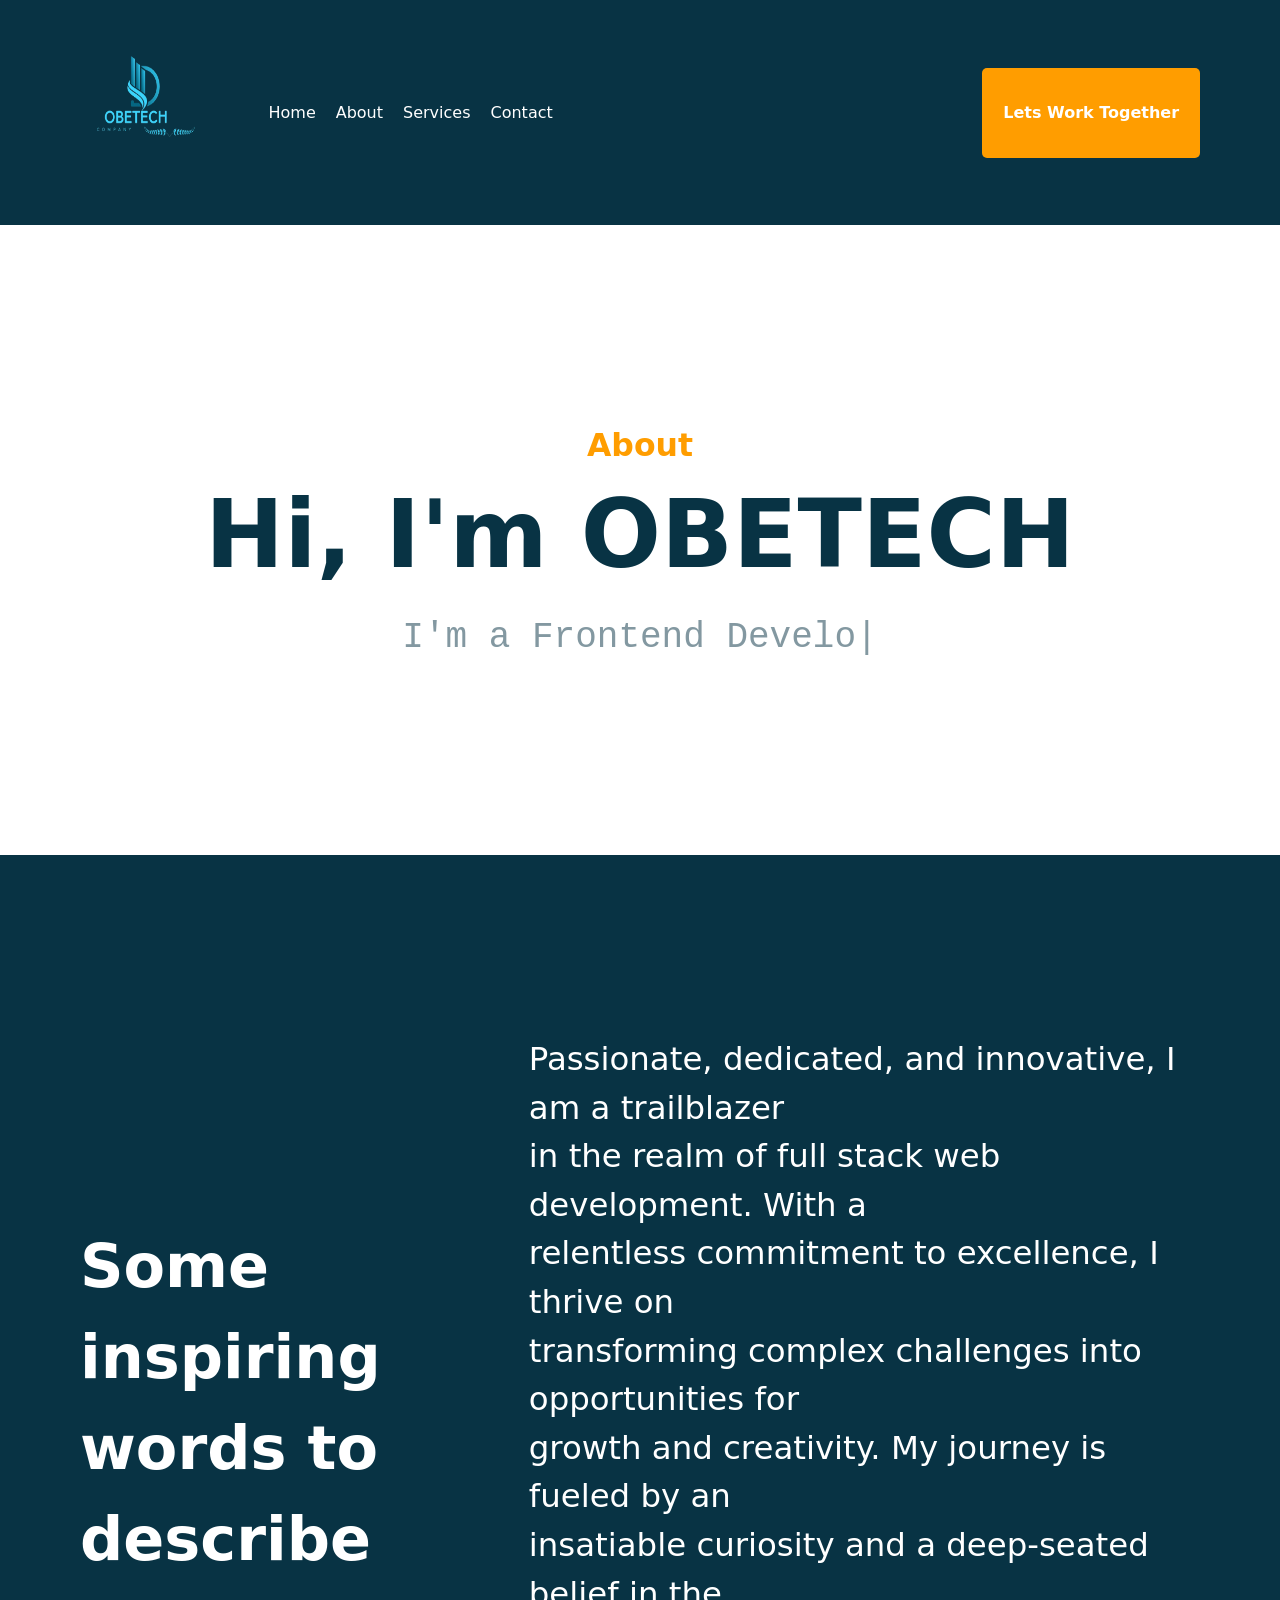
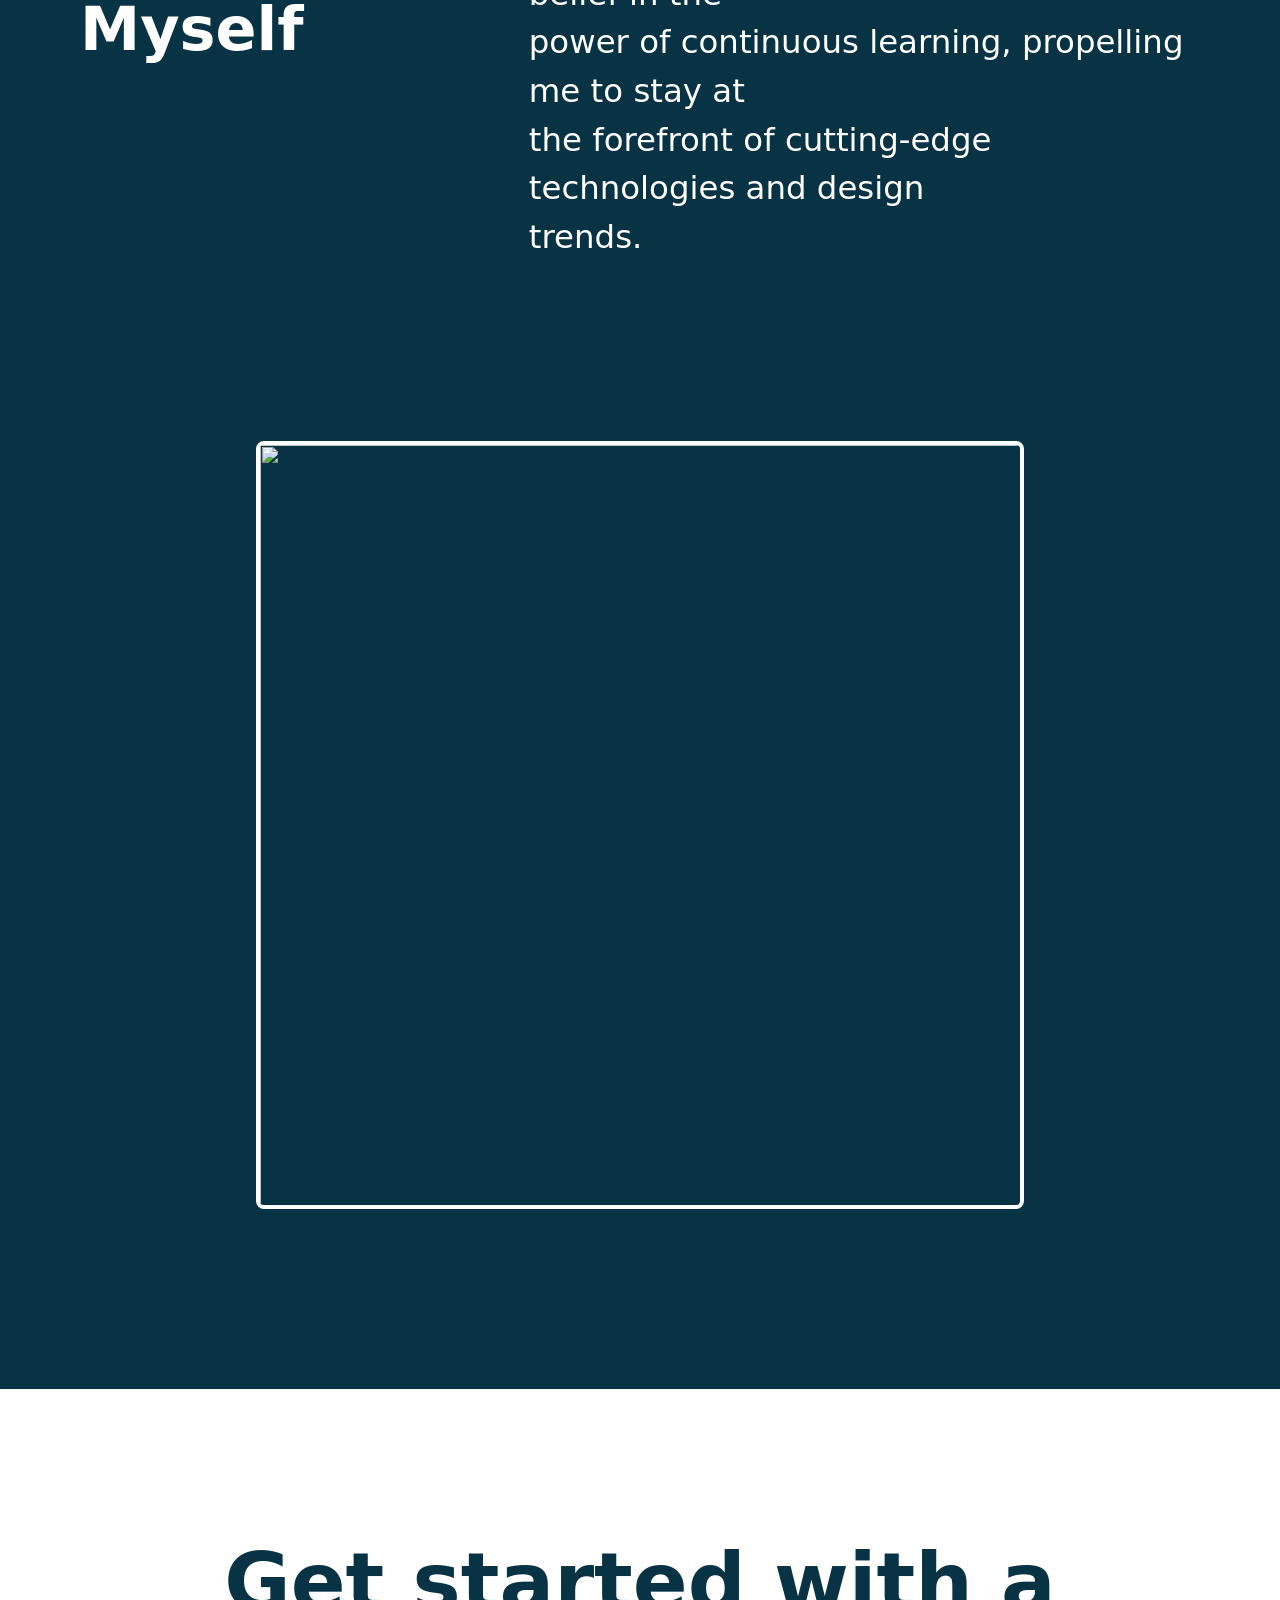
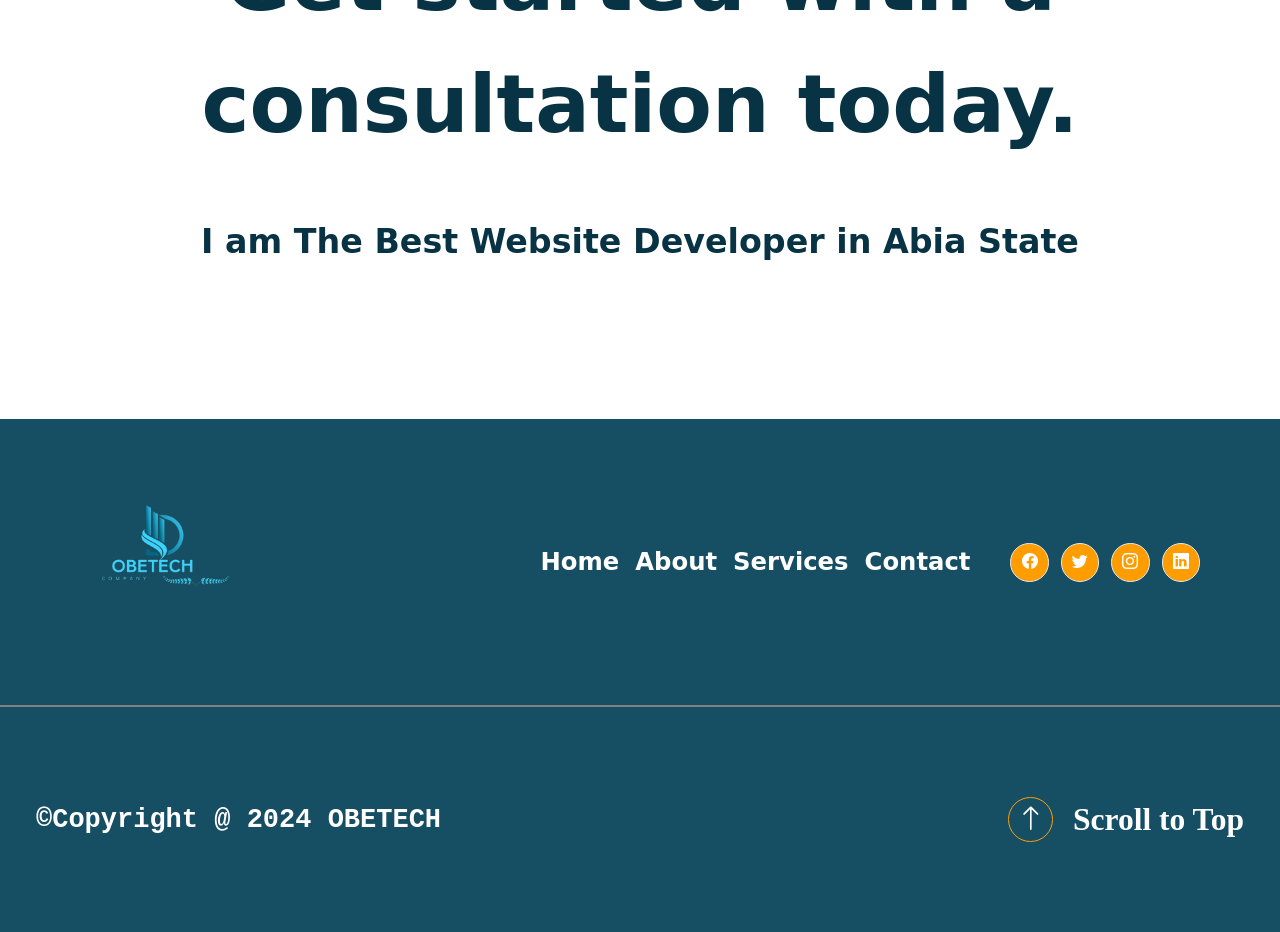
==== commit e26cbd69: "commit" ====
--- a/about.html
+++ b/about.html
@@ -287,7 +287,7 @@
         </h4>
         <a href="#top" class="flex items-center md:gap-5 gap-4">
           <span
-            class="border-[1px] md:border-[#ff9d00] border-cyan-500 md:bg-transparent md:w-[3.5vw] md:h-[3.5vw] w-[13vw] h-[13vw] rounded-[50%] flex items-center justify-center"
+            class="border-[1px] md:border-[#ff9d00] md:text-[3vh] text-[1.9vh] border-cyan-500 md:bg-transparent md:w-[3.5vw] md:h-[3.5vw] w-[13vw] h-[13vw] rounded-[50%] flex items-center justify-center"
           >
             <i class="bi bi-arrow-up"></i>
           </span>
--- a/src/output.css
+++ b/src/output.css
@@ -728,6 +728,14 @@
   height: 26vh;
 }
 
+.h-\[19vh\] {
+  height: 19vh;
+}
+
+.h-\[35vh\] {
+  height: 35vh;
+}
+
 .min-h-\[70vh\] {
   min-height: 70vh;
 }
@@ -790,6 +798,10 @@
 
 .w-\[90vw\] {
   width: 90vw;
+}
+
+.w-\[70vw\] {
+  width: 70vw;
 }
 
 .transform {
@@ -926,6 +938,10 @@
   border-radius: 0.75rem;
 }
 
+.rounded-\[30px\] {
+  border-radius: 30px;
+}
+
 .border {
   border-width: 1px;
 }
@@ -1096,6 +1112,31 @@
   padding-bottom: 1rem;
 }
 
+.px-5 {
+  padding-left: 1.25rem;
+  padding-right: 1.25rem;
+}
+
+.py-5 {
+  padding-top: 1.25rem;
+  padding-bottom: 1.25rem;
+}
+
+.px-10 {
+  padding-left: 2.5rem;
+  padding-right: 2.5rem;
+}
+
+.px-14 {
+  padding-left: 3.5rem;
+  padding-right: 3.5rem;
+}
+
+.py-2 {
+  padding-top: 0.5rem;
+  padding-bottom: 0.5rem;
+}
+
 .pb-4 {
   padding-bottom: 1rem;
 }
@@ -1226,6 +1267,10 @@
 .text-lg {
   font-size: 1.125rem;
   line-height: 1.75rem;
+}
+
+.text-\[1\.9vh\] {
+  font-size: 1.9vh;
 }
 
 .font-black {
@@ -1557,6 +1602,10 @@
     flex-direction: column;
   }
 
+  .md\:items-start {
+    align-items: flex-start;
+  }
+
   .md\:items-end {
     align-items: flex-end;
   }
@@ -1603,6 +1652,14 @@
 
   .md\:gap-\[10vh\] {
     gap: 10vh;
+  }
+
+  .md\:rounded-none {
+    border-radius: 0px;
+  }
+
+  .md\:rounded-lg {
+    border-radius: 0.5rem;
   }
 
   .md\:border-\[10px\] {
@@ -1643,6 +1700,16 @@
     padding-right: 80px;
   }
 
+  .md\:px-3 {
+    padding-left: 0.75rem;
+    padding-right: 0.75rem;
+  }
+
+  .md\:py-0 {
+    padding-top: 0px;
+    padding-bottom: 0px;
+  }
+
   .md\:pb-\[3cm\] {
     padding-bottom: 3cm;
   }
@@ -1755,6 +1822,16 @@
     color: rgb(250 250 250 / var(--tw-text-opacity));
   }
 
+  .md\:text-white {
+    --tw-text-opacity: 1;
+    color: rgb(255 255 255 / var(--tw-text-opacity));
+  }
+
+  .md\:text-cyan-400 {
+    --tw-text-opacity: 1;
+    color: rgb(34 211 238 / var(--tw-text-opacity));
+  }
+
   .md\:opacity-0 {
     opacity: 0;
   }
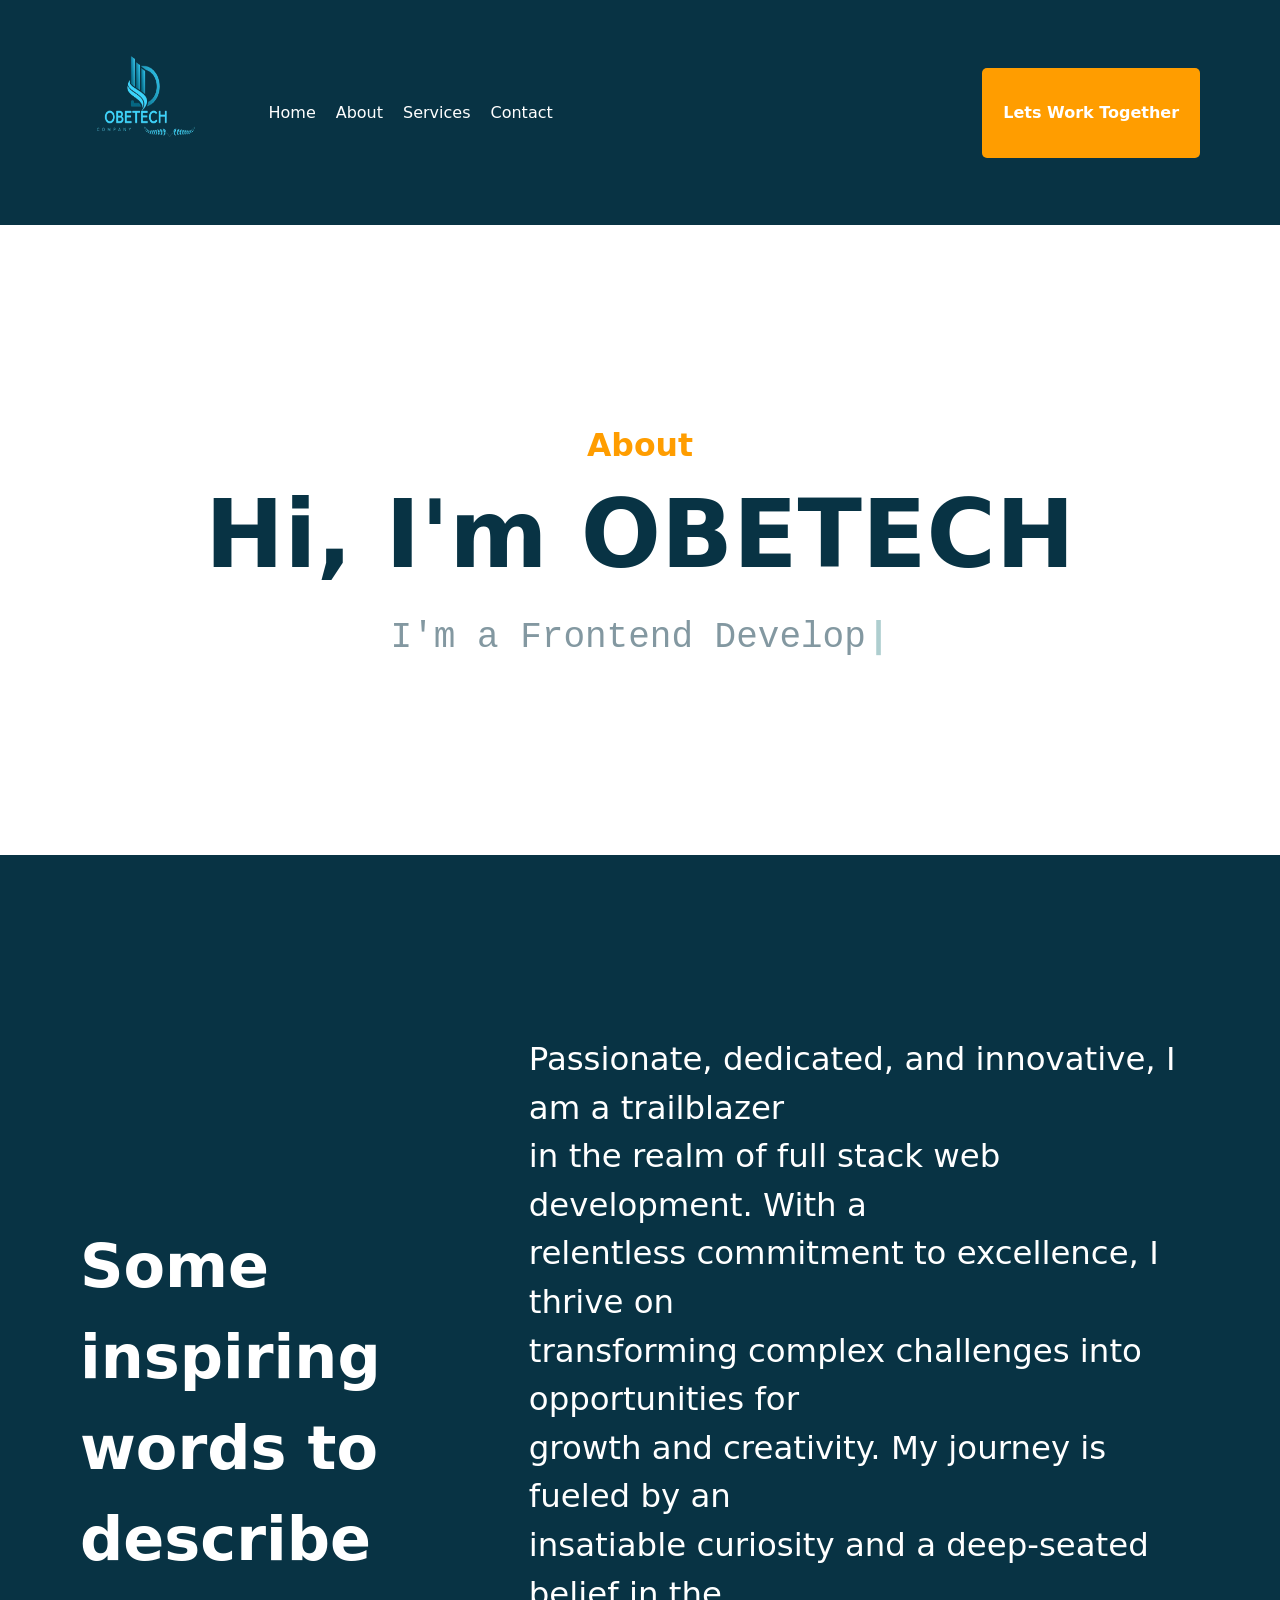
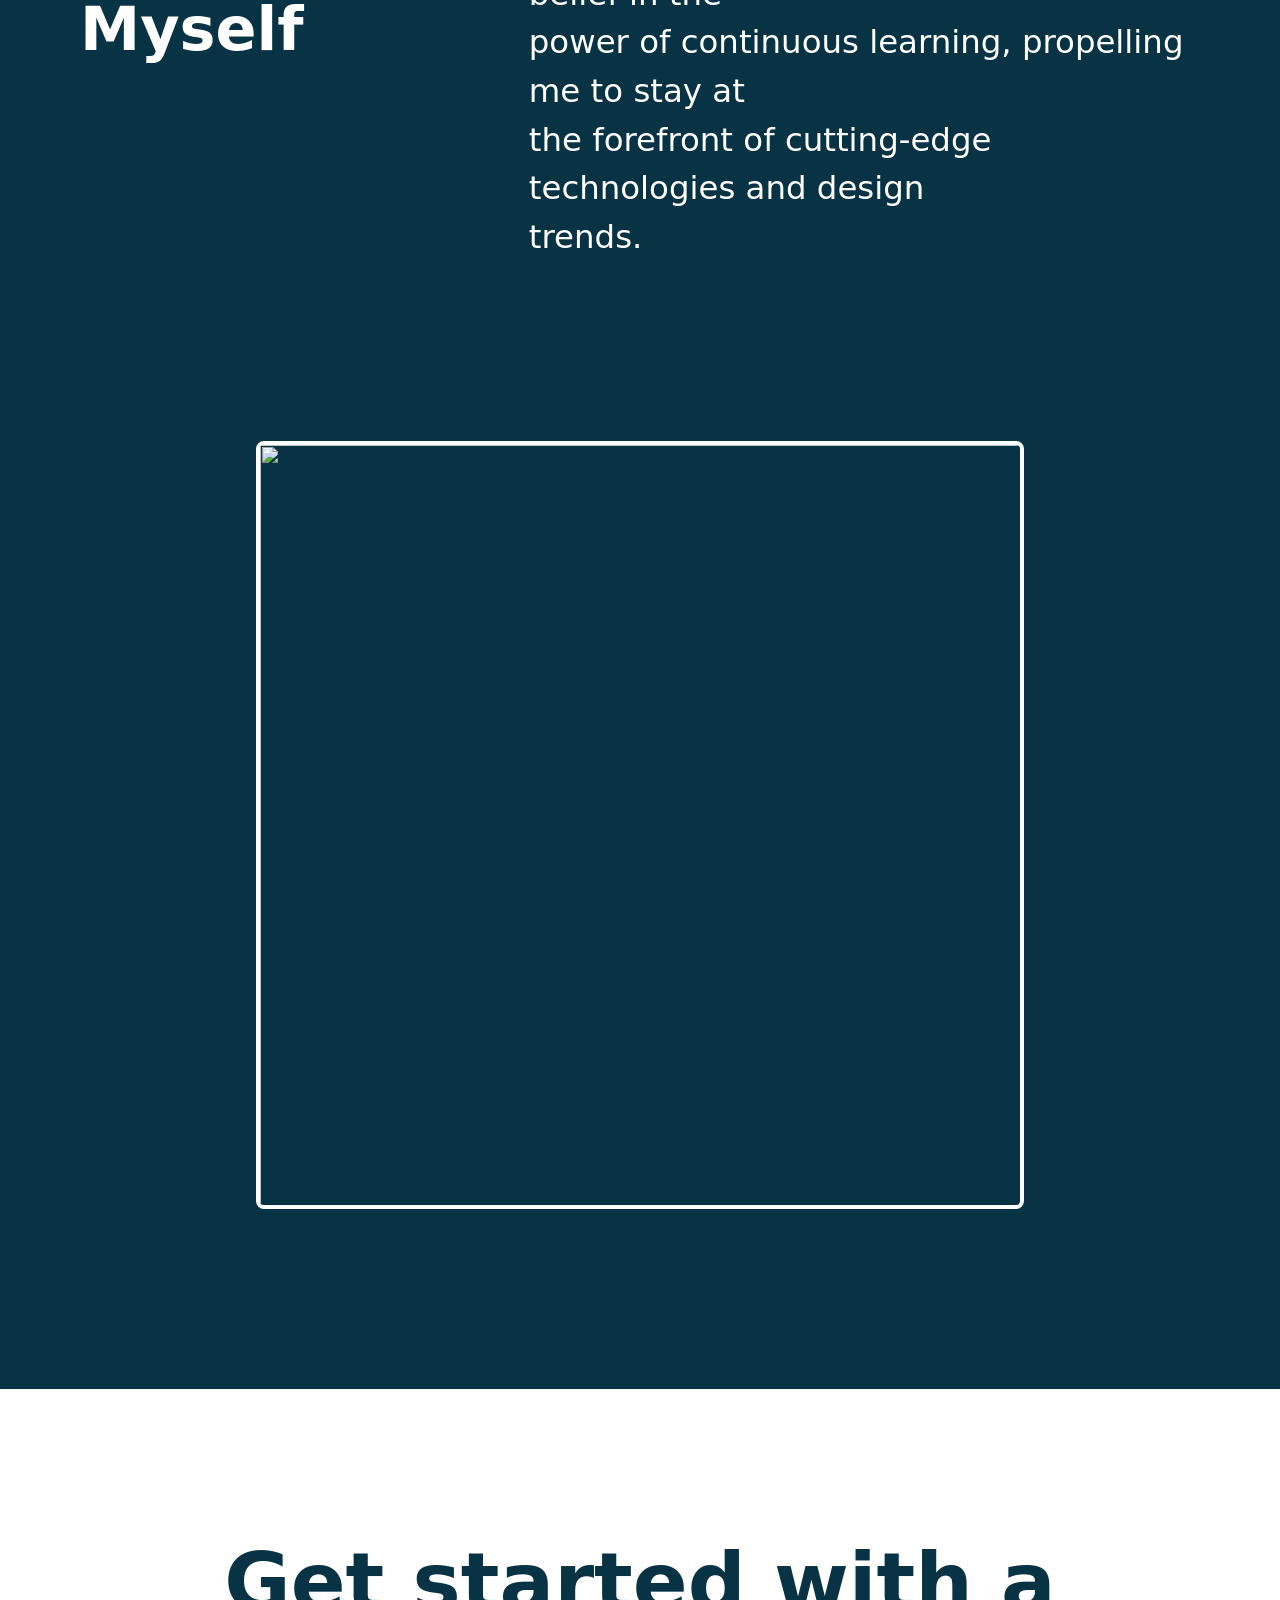
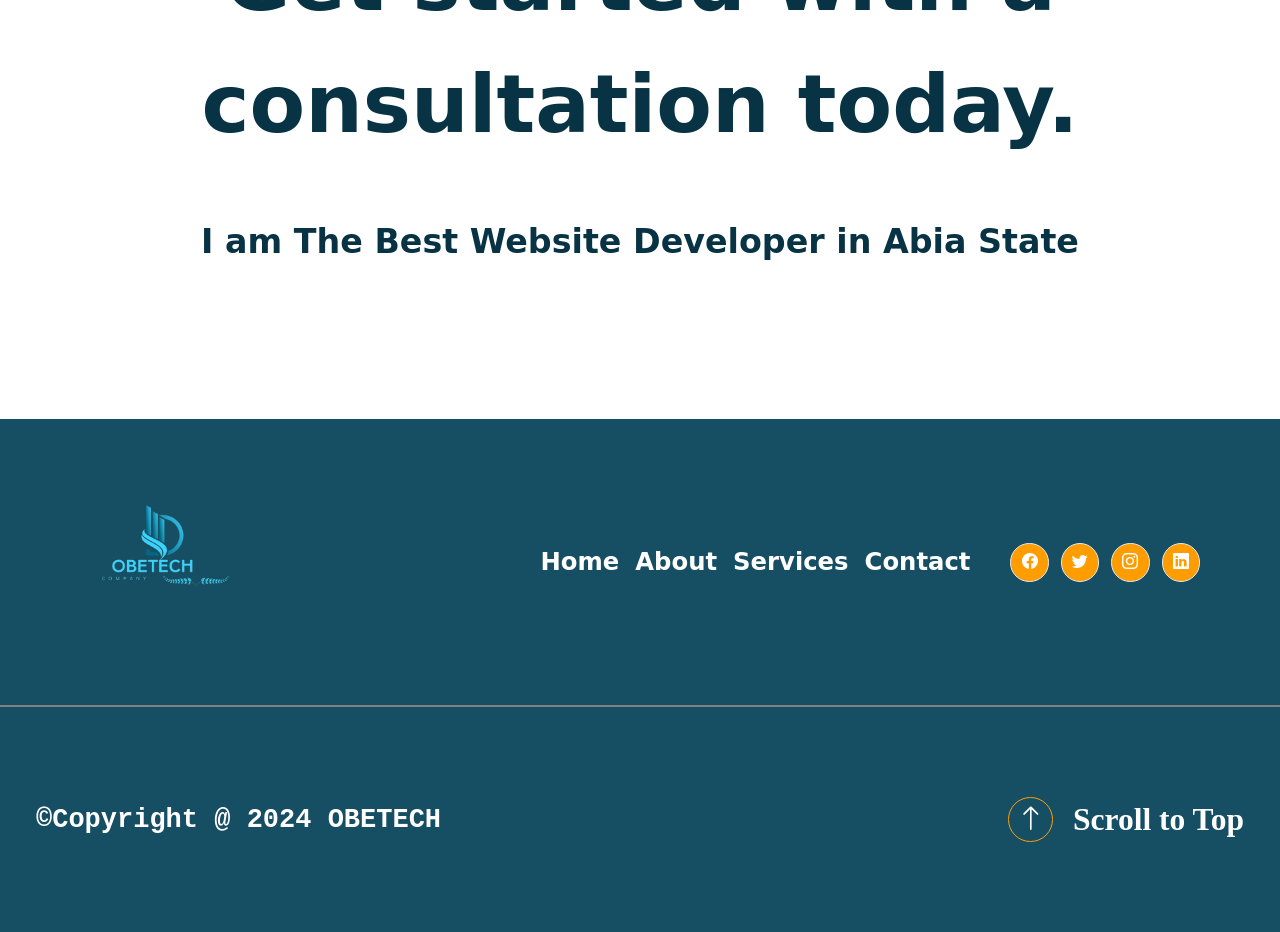
==== commit 6d87b4db: "commit" ====
--- a/about.html
+++ b/about.html
@@ -4,6 +4,7 @@
     <meta charset="UTF-8" />
     <meta name="viewport" content="width=device-width, initial-scale=1.0" />
     <title>More About Me</title>
+    <link rel="stylesheet" href="about.css" />
     <link rel="shortcut icon" href="src/Obed-logo.jpg" />
     <link rel="stylesheet" href="src/output.css" />
     <link
@@ -287,7 +288,7 @@
         </h4>
         <a href="#top" class="flex items-center md:gap-5 gap-4">
           <span
-            class="border-[1px] md:border-[#ff9d00] md:text-[3vh] text-[1.9vh] border-cyan-500 md:bg-transparent md:w-[3.5vw] md:h-[3.5vw] w-[13vw] h-[13vw] rounded-[50%] flex items-center justify-center"
+            class="border-[1px] md:border-[#ff9d00] md:text-[3vh] text-[1.9vh] border-cyan-500 md:bg-transparent md:w-[3.5vw] md:h-[3.5vw] w-[11vw] h-[11vw] rounded-[50%] flex items-center justify-center"
           >
             <i class="bi bi-arrow-up"></i>
           </span>
@@ -298,118 +299,7 @@
         </a>
       </section>
     </footer>
+
+    <script src="about.js"></script>
   </body>
 </html>
-
-<style>
-  html {
-    scroll-behavior: smooth;
-  }
-  @keyframes slideInFromLeft {
-    from {
-      transform: translateX(-100%);
-      opacity: 0;
-    }
-    to {
-      transform: translateX(0);
-      opacity: 1;
-    }
-  }
-
-  .animate-left {
-    animation: slideInFromLeft 1s ease-out forwards;
-  }
-
-  .hover {
-    animation: turn 2.5s ease infinite;
-  }
-
-  .container {
-    max-width: 600px;
-    margin: 0 auto;
-    padding: 20px;
-  }
-
-  h1 {
-    text-align: center;
-  }
-
-  form input,
-  form textarea,
-  form button {
-    display: block;
-    width: 100%;
-    margin-bottom: 10px;
-    padding: 10px;
-    font-size: 16px;
-    border-radius: 5px;
-    outline: none;
-  }
-
-  .button-butt {
-    background-color: #007bff;
-    color: #fff;
-    border: none;
-    cursor: pointer;
-  }
-
-  @keyframes turn {
-    from {
-      transform: rotate(0turn);
-    }
-    to {
-      transform: rotate(1turn);
-    }
-  }
-
-  #typewriter::after {
-    content: '|';
-    animation: blink 0.75s infinite;
-    opacity: 1;
-  }
-
-  @keyframes blink {
-    0%,
-    100% {
-      opacity: 1;
-    }
-    50% {
-      opacity: 0;
-    }
-  }
-</style>
-<!--  -->
-<!--  -->
-<script>
-  function Menu(e) {
-    const list = document.querySelector('ul')
-
-    if (e.name === 'menu') {
-      e.name = 'close'
-      list.classList.add('opacity-100')
-      list.classList.add('top-[130px]')
-    } else {
-      e.name = 'menu'
-      list.classList.remove('opacity-100')
-      list.classList.remove('top-[130px]')
-    }
-  }
-  //
-  //
-  document.addEventListener('DOMContentLoaded', function () {
-    const text = "I'm a Frontend Developer"
-    const speed = 100 // Adjust speed of typing here (milliseconds)
-    let i = 0
-    const typewriter = document.getElementById('typewriter')
-
-    function typeText() {
-      if (i < text.length) {
-        typewriter.innerHTML += text.charAt(i)
-        i++
-        setTimeout(typeText, speed)
-      }
-    }
-
-    typeText()
-  })
-</script>
--- a/about.css
+++ b/about.css
@@ -0,0 +1,85 @@
+html {
+  scroll-behavior: smooth;
+}
+@keyframes slideInFromLeft {
+  from {
+    transform: translateX(-100%);
+    opacity: 0;
+  }
+  to {
+    transform: translateX(0);
+    opacity: 1;
+  }
+}
+
+.animate-left {
+  animation: slideInFromLeft 1s ease-out forwards;
+}
+
+.hover {
+  animation: turn 2.5s ease infinite;
+}
+
+.container {
+  max-width: 600px;
+  margin: 0 auto;
+  padding: 20px;
+}
+
+h1 {
+  text-align: center;
+}
+
+form input,
+form textarea,
+form button {
+  display: block;
+  width: 100%;
+  margin-bottom: 10px;
+  padding: 10px;
+  font-size: 16px;
+  border-radius: 5px;
+  outline: none;
+}
+
+.button-butt {
+  background-color: #007bff;
+  color: #fff;
+  border: none;
+  cursor: pointer;
+}
+
+@keyframes turn {
+  from {
+    transform: rotate(0turn);
+  }
+  to {
+    transform: rotate(1turn);
+  }
+}
+
+/* Typewriter blinking cursor */
+#typewriter::after {
+  content: '|';
+  animation: blink 0.75s step-end infinite;
+  opacity: 1;
+  font-weight: bold;
+  color: cadetblue; /* Adjust this to match your design */
+  font-size: inherit;
+  margin-left: 2px;
+}
+
+/* Class to hide the blinking cursor */
+.hideBlink::after {
+  content: none !important; /* Hide the cursor after typing is done */
+}
+
+@keyframes blink {
+  0%,
+  100% {
+    opacity: 1;
+  }
+  50% {
+    opacity: 0;
+  }
+}
--- a/src/output.css
+++ b/src/output.css
@@ -736,6 +736,18 @@
   height: 35vh;
 }
 
+.h-\[11vw\] {
+  height: 11vw;
+}
+
+.h-\[50vw\] {
+  height: 50vw;
+}
+
+.h-\[40vw\] {
+  height: 40vw;
+}
+
 .min-h-\[70vh\] {
   min-height: 70vh;
 }
@@ -802,6 +814,18 @@
 
 .w-\[70vw\] {
   width: 70vw;
+}
+
+.w-\[11vw\] {
+  width: 11vw;
+}
+
+.w-\[50vw\] {
+  width: 50vw;
+}
+
+.w-\[40vw\] {
+  width: 40vw;
 }
 
 .transform {
@@ -1010,6 +1034,16 @@
   border-color: rgb(6 182 212 / var(--tw-border-opacity));
 }
 
+.border-red-400 {
+  --tw-border-opacity: 1;
+  border-color: rgb(248 113 113 / var(--tw-border-opacity));
+}
+
+.border-cyan-50 {
+  --tw-border-opacity: 1;
+  border-color: rgb(236 254 255 / var(--tw-border-opacity));
+}
+
 .bg-\[\#ff9d00\] {
   --tw-bg-opacity: 1;
   background-color: rgb(255 157 0 / var(--tw-bg-opacity));
@@ -1393,6 +1427,16 @@
 
 .outline {
   outline-style: solid;
+}
+
+.drop-shadow-2xl {
+  --tw-drop-shadow: drop-shadow(0 25px 25px rgb(0 0 0 / 0.15));
+  filter: var(--tw-blur) var(--tw-brightness) var(--tw-contrast) var(--tw-grayscale) var(--tw-hue-rotate) var(--tw-invert) var(--tw-saturate) var(--tw-sepia) var(--tw-drop-shadow);
+}
+
+.drop-shadow-xl {
+  --tw-drop-shadow: drop-shadow(0 20px 13px rgb(0 0 0 / 0.03)) drop-shadow(0 8px 5px rgb(0 0 0 / 0.08));
+  filter: var(--tw-blur) var(--tw-brightness) var(--tw-contrast) var(--tw-grayscale) var(--tw-hue-rotate) var(--tw-invert) var(--tw-saturate) var(--tw-sepia) var(--tw-drop-shadow);
 }
 
 .transition {
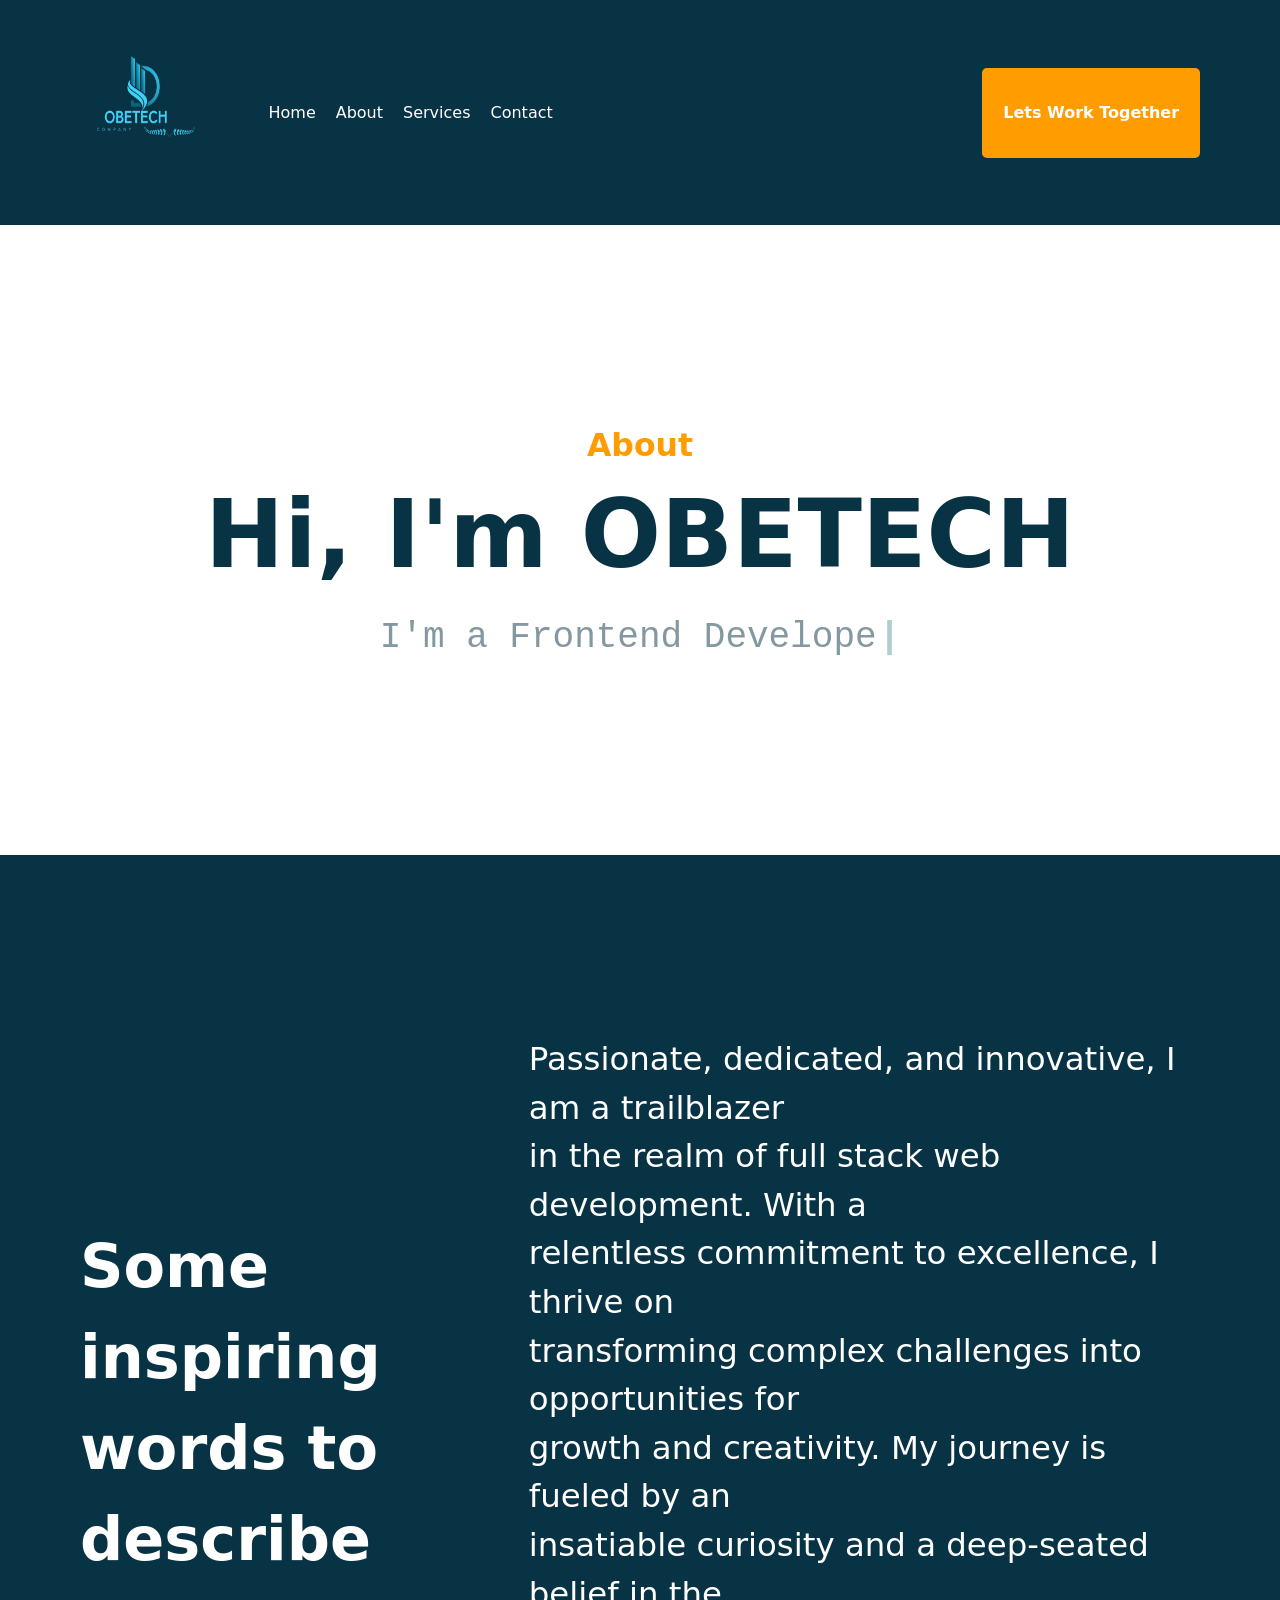
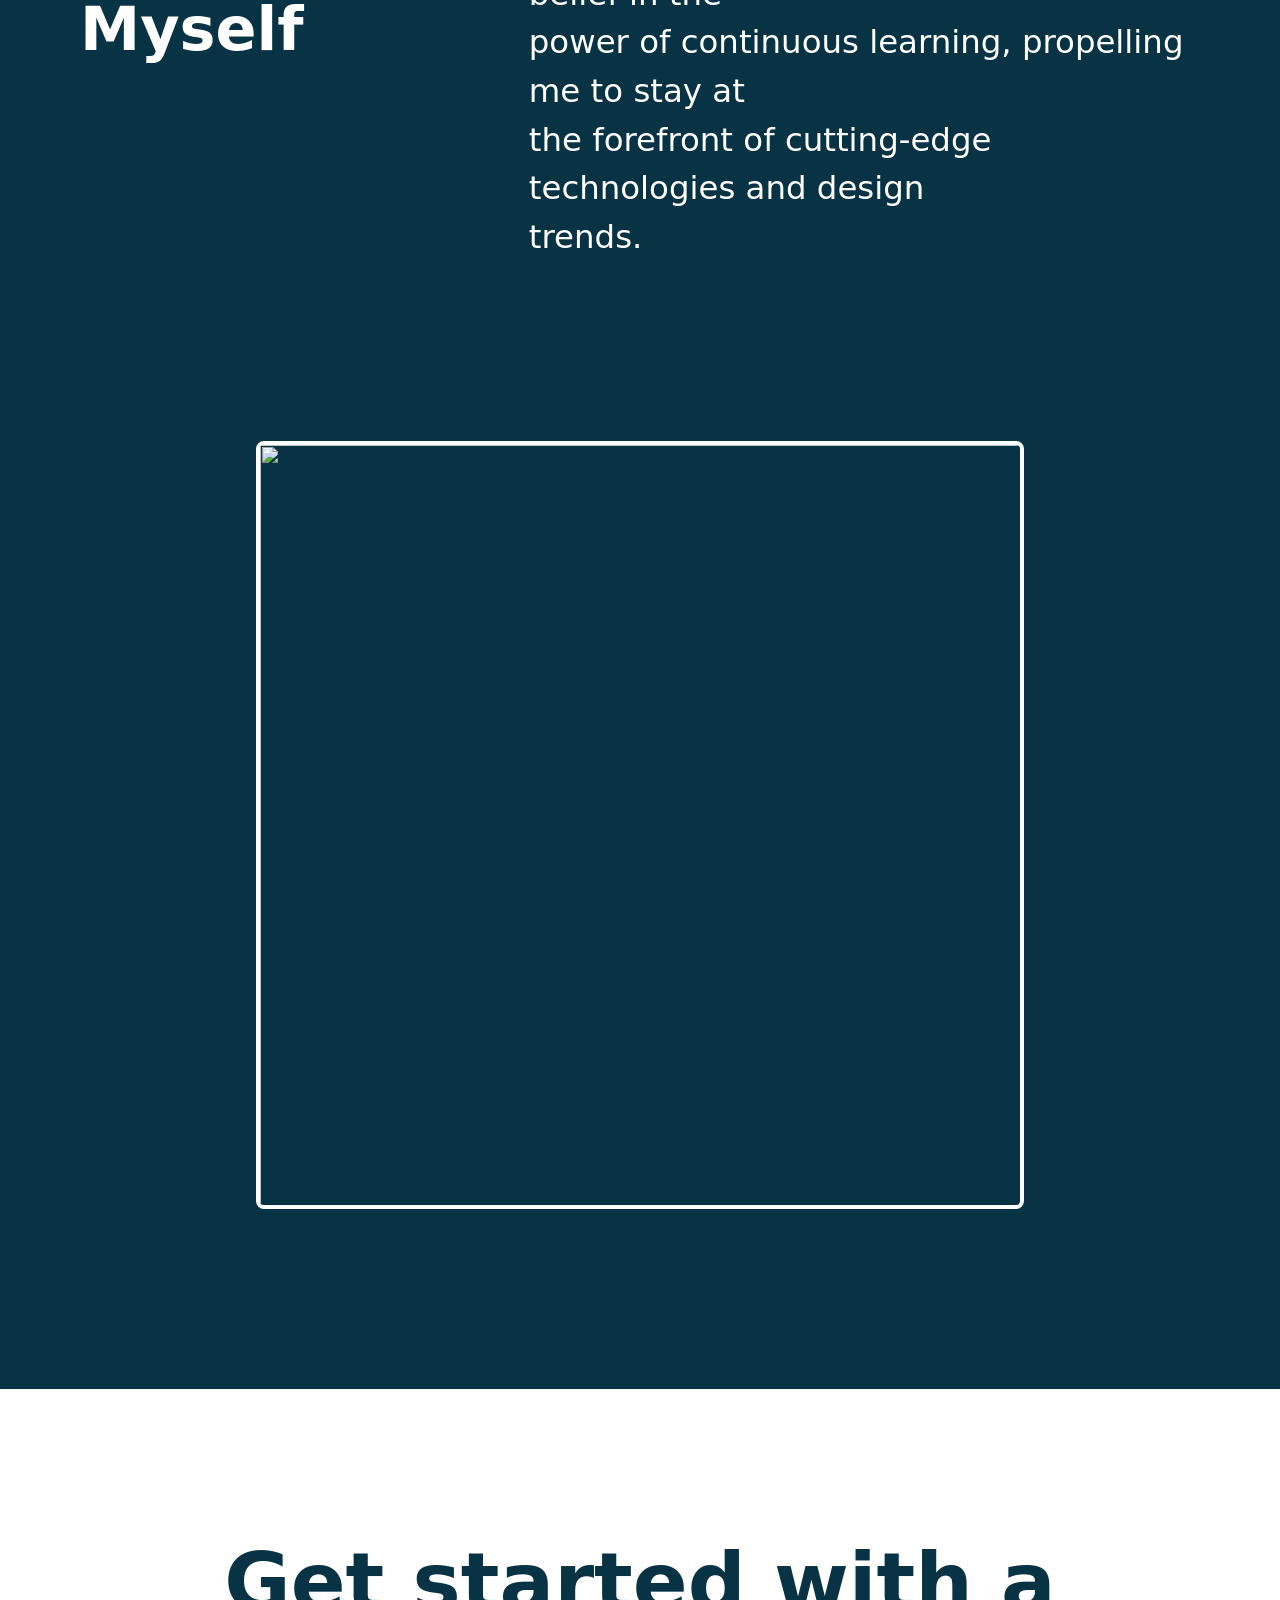
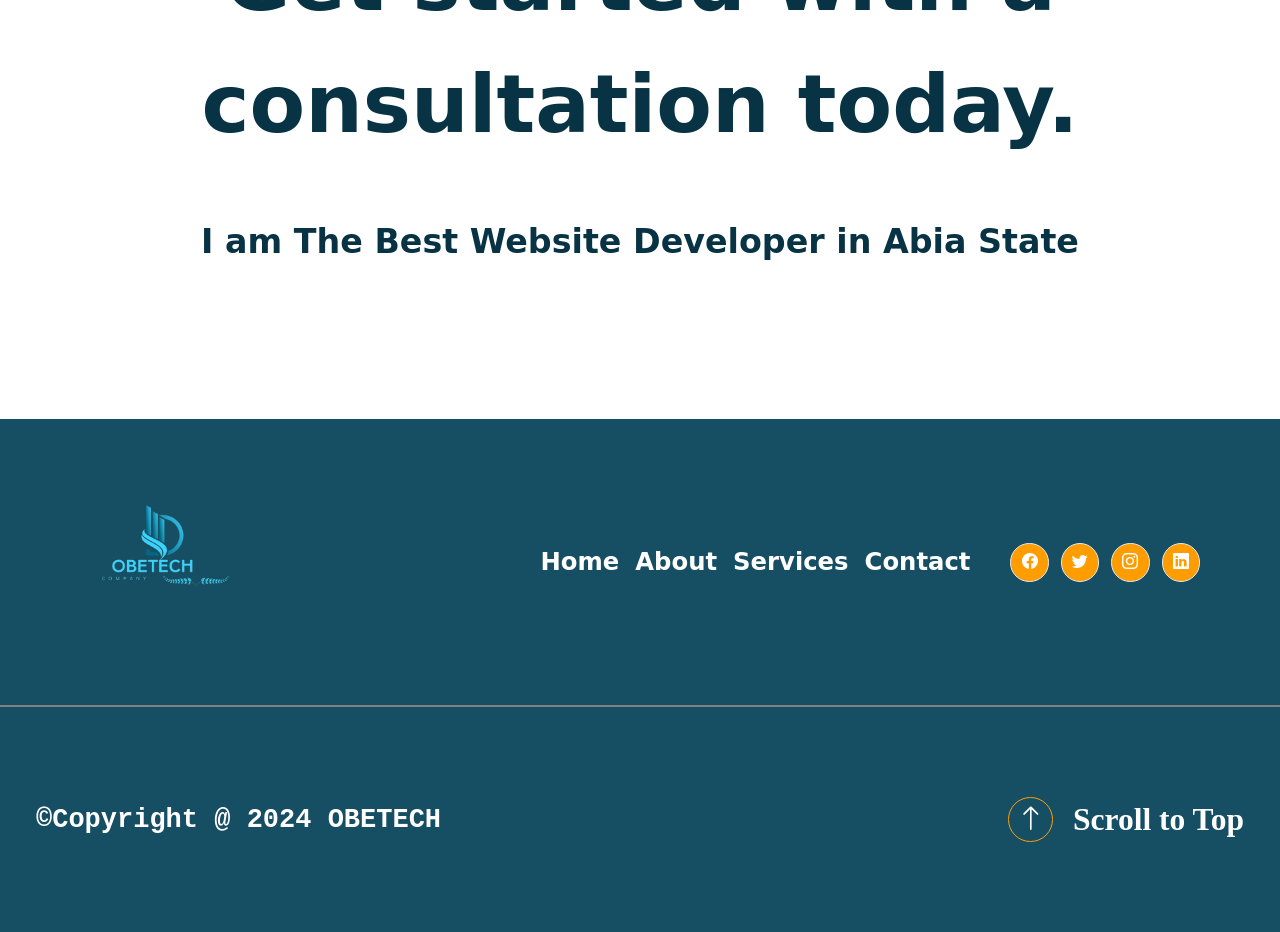
==== commit 47bbf665: "commit" ====
--- a/about.html
+++ b/about.html
@@ -44,7 +44,7 @@
         </div>
         <!--  -->
 
-        <div class="md:flex gap-5 font-sans font-medium sm: hidden">
+        <div class="md:flex gap-5 font-sans font-medium hidden">
           <a href="index.html" class="text-white hover:text-[goldenrod]"
             >Home</a
           >
--- a/src/output.css
+++ b/src/output.css
@@ -600,6 +600,10 @@
   top: -400px;
 }
 
+.top-\[400px\] {
+  top: 400px;
+}
+
 .top-\[130px\] {
   top: 130px;
 }
@@ -612,14 +616,6 @@
   margin-bottom: 1.25rem;
 }
 
-.mb-6 {
-  margin-bottom: 1.5rem;
-}
-
-.mb-9 {
-  margin-bottom: 2.25rem;
-}
-
 .ml-\[0\.5cm\] {
   margin-left: 0.5cm;
 }
@@ -656,12 +652,8 @@
   height: 10vw;
 }
 
-.h-\[12vw\] {
-  height: 12vw;
-}
-
-.h-\[13vw\] {
-  height: 13vw;
+.h-\[11vw\] {
+  height: 11vw;
 }
 
 .h-\[15vh\] {
@@ -688,10 +680,6 @@
   height: 2vh;
 }
 
-.h-\[30vh\] {
-  height: 30vh;
-}
-
 .h-\[32vh\] {
   height: 32vh;
 }
@@ -700,6 +688,10 @@
   height: 40vh;
 }
 
+.h-\[40vw\] {
+  height: 40vw;
+}
+
 .h-\[50vh\] {
   height: 50vh;
 }
@@ -720,38 +712,6 @@
   height: 8vw;
 }
 
-.h-\[27vh\] {
-  height: 27vh;
-}
-
-.h-\[26vh\] {
-  height: 26vh;
-}
-
-.h-\[19vh\] {
-  height: 19vh;
-}
-
-.h-\[35vh\] {
-  height: 35vh;
-}
-
-.h-\[11vw\] {
-  height: 11vw;
-}
-
-.h-\[50vw\] {
-  height: 50vw;
-}
-
-.h-\[40vw\] {
-  height: 40vw;
-}
-
-.min-h-\[70vh\] {
-  min-height: 70vh;
-}
-
 .w-\[100\%\] {
   width: 100%;
 }
@@ -764,12 +724,12 @@
   width: 10vw;
 }
 
-.w-\[12vw\] {
-  width: 12vw;
-}
-
-.w-\[13vw\] {
-  width: 13vw;
+.w-\[11vw\] {
+  width: 11vw;
+}
+
+.w-\[14rem\] {
+  width: 14rem;
 }
 
 .w-\[17vw\] {
@@ -784,6 +744,10 @@
   width: 30vw;
 }
 
+.w-\[40vw\] {
+  width: 40vw;
+}
+
 .w-\[78vw\] {
   width: 78vw;
 }
@@ -796,42 +760,14 @@
   width: 8vw;
 }
 
+.w-\[90vw\] {
+  width: 90vw;
+}
+
 .w-full {
   width: 100%;
 }
 
-.w-\[90\%\] {
-  width: 90%;
-}
-
-.w-\[80vw\] {
-  width: 80vw;
-}
-
-.w-\[90vw\] {
-  width: 90vw;
-}
-
-.w-\[70vw\] {
-  width: 70vw;
-}
-
-.w-\[11vw\] {
-  width: 11vw;
-}
-
-.w-\[50vw\] {
-  width: 50vw;
-}
-
-.w-\[40vw\] {
-  width: 40vw;
-}
-
-.transform {
-  transform: translate(var(--tw-translate-x), var(--tw-translate-y)) rotate(var(--tw-rotate)) skewX(var(--tw-skew-x)) skewY(var(--tw-skew-y)) scaleX(var(--tw-scale-x)) scaleY(var(--tw-scale-y));
-}
-
 .cursor-pointer {
   cursor: pointer;
 }
@@ -840,10 +776,6 @@
   flex-direction: column;
 }
 
-.items-start {
-  align-items: flex-start;
-}
-
 .items-end {
   align-items: flex-end;
 }
@@ -868,8 +800,8 @@
   gap: 0px;
 }
 
-.gap-2 {
-  gap: 0.5rem;
+.gap-10 {
+  gap: 2.5rem;
 }
 
 .gap-4 {
@@ -880,10 +812,6 @@
   gap: 1.25rem;
 }
 
-.gap-6 {
-  gap: 1.5rem;
-}
-
 .gap-7 {
   gap: 1.75rem;
 }
@@ -918,10 +846,6 @@
 
 .gap-\[9vh\] {
   gap: 9vh;
-}
-
-.gap-10 {
-  gap: 2.5rem;
 }
 
 .space-y-4 > :not([hidden]) ~ :not([hidden]) {
@@ -938,6 +862,10 @@
   border-radius: 10px;
 }
 
+.rounded-\[30px\] {
+  border-radius: 30px;
+}
+
 .rounded-\[50\%\] {
   border-radius: 50%;
 }
@@ -962,14 +890,6 @@
   border-radius: 0.75rem;
 }
 
-.rounded-\[30px\] {
-  border-radius: 30px;
-}
-
-.border {
-  border-width: 1px;
-}
-
 .border-\[1px\] {
   border-width: 1px;
 }
@@ -992,11 +912,6 @@
 
 .border-b-\[2px\] {
   border-bottom-width: 2px;
-}
-
-.border-\[\#ff9d00\] {
-  --tw-border-opacity: 1;
-  border-color: rgb(255 157 0 / var(--tw-border-opacity));
 }
 
 .border-\[gray\] {
@@ -1019,6 +934,11 @@
   border-color: rgb(34 211 238 / var(--tw-border-opacity));
 }
 
+.border-cyan-500 {
+  --tw-border-opacity: 1;
+  border-color: rgb(6 182 212 / var(--tw-border-opacity));
+}
+
 .border-cyan-900 {
   --tw-border-opacity: 1;
   border-color: rgb(22 78 99 / var(--tw-border-opacity));
@@ -1029,21 +949,6 @@
   border-color: rgb(255 255 255 / var(--tw-border-opacity));
 }
 
-.border-cyan-500 {
-  --tw-border-opacity: 1;
-  border-color: rgb(6 182 212 / var(--tw-border-opacity));
-}
-
-.border-red-400 {
-  --tw-border-opacity: 1;
-  border-color: rgb(248 113 113 / var(--tw-border-opacity));
-}
-
-.border-cyan-50 {
-  --tw-border-opacity: 1;
-  border-color: rgb(236 254 255 / var(--tw-border-opacity));
-}
-
 .bg-\[\#ff9d00\] {
   --tw-bg-opacity: 1;
   background-color: rgb(255 157 0 / var(--tw-bg-opacity));
@@ -1059,11 +964,6 @@
   background-color: rgb(255 255 255 / var(--tw-bg-opacity));
 }
 
-.bg-black {
-  --tw-bg-opacity: 1;
-  background-color: rgb(0 0 0 / var(--tw-bg-opacity));
-}
-
 .bg-cyan-900 {
   --tw-bg-opacity: 1;
   background-color: rgb(22 78 99 / var(--tw-bg-opacity));
@@ -1074,31 +974,14 @@
   background-color: rgb(8 51 68 / var(--tw-bg-opacity));
 }
 
-.bg-slate-100 {
-  --tw-bg-opacity: 1;
-  background-color: rgb(241 245 249 / var(--tw-bg-opacity));
-}
-
 .bg-white {
   --tw-bg-opacity: 1;
   background-color: rgb(255 255 255 / var(--tw-bg-opacity));
 }
 
-.p-14 {
-  padding: 3.5rem;
-}
-
-.p-6 {
-  padding: 1.5rem;
-}
-
-.p-3 {
-  padding: 0.75rem;
-}
-
-.px-3 {
-  padding-left: 0.75rem;
-  padding-right: 0.75rem;
+.px-14 {
+  padding-left: 3.5rem;
+  padding-right: 3.5rem;
 }
 
 .px-4 {
@@ -1106,11 +989,6 @@
   padding-right: 1rem;
 }
 
-.px-6 {
-  padding-left: 1.5rem;
-  padding-right: 1.5rem;
-}
-
 .px-\[18px\] {
   padding-left: 18px;
   padding-right: 18px;
@@ -1136,9 +1014,9 @@
   padding-bottom: 2.5rem;
 }
 
-.py-3 {
-  padding-top: 0.75rem;
-  padding-bottom: 0.75rem;
+.py-2 {
+  padding-top: 0.5rem;
+  padding-bottom: 0.5rem;
 }
 
 .py-4 {
@@ -1146,31 +1024,6 @@
   padding-bottom: 1rem;
 }
 
-.px-5 {
-  padding-left: 1.25rem;
-  padding-right: 1.25rem;
-}
-
-.py-5 {
-  padding-top: 1.25rem;
-  padding-bottom: 1.25rem;
-}
-
-.px-10 {
-  padding-left: 2.5rem;
-  padding-right: 2.5rem;
-}
-
-.px-14 {
-  padding-left: 3.5rem;
-  padding-right: 3.5rem;
-}
-
-.py-2 {
-  padding-top: 0.5rem;
-  padding-bottom: 0.5rem;
-}
-
 .pb-4 {
   padding-bottom: 1rem;
 }
@@ -1199,12 +1052,12 @@
   padding-left: 1.75rem;
 }
 
+.pt-4 {
+  padding-top: 1rem;
+}
+
 .pt-6 {
   padding-top: 1.5rem;
-}
-
-.pt-4 {
-  padding-top: 1rem;
 }
 
 .text-center {
@@ -1232,11 +1085,6 @@
   line-height: 2rem;
 }
 
-.text-4xl {
-  font-size: 2.25rem;
-  line-height: 2.5rem;
-}
-
 .text-5xl {
   font-size: 3rem;
   line-height: 1;
@@ -1254,6 +1102,10 @@
   font-size: 1.8vh;
 }
 
+.text-\[1\.9vh\] {
+  font-size: 1.9vh;
+}
+
 .text-\[1cm\] {
   font-size: 1cm;
 }
@@ -1292,10 +1144,6 @@
 
 .text-\[4vh\] {
   font-size: 4vh;
-}
-
-.text-\[5vh\] {
-  font-size: 5vh;
 }
 
 .text-lg {
@@ -1303,10 +1151,6 @@
   line-height: 1.75rem;
 }
 
-.text-\[1\.9vh\] {
-  font-size: 1.9vh;
-}
-
 .font-black {
   font-weight: 900;
 }
@@ -1370,9 +1214,9 @@
   color: rgb(255 255 255 / var(--tw-text-opacity));
 }
 
-.text-cyan-400 {
+.text-cyan-900 {
   --tw-text-opacity: 1;
-  color: rgb(34 211 238 / var(--tw-text-opacity));
+  color: rgb(22 78 99 / var(--tw-text-opacity));
 }
 
 .text-cyan-950 {
@@ -1383,11 +1227,6 @@
 .text-gray-100 {
   --tw-text-opacity: 1;
   color: rgb(243 244 246 / var(--tw-text-opacity));
-}
-
-.text-slate-800 {
-  --tw-text-opacity: 1;
-  color: rgb(30 41 59 / var(--tw-text-opacity));
 }
 
 .text-white {
@@ -1413,66 +1252,24 @@
   box-shadow: var(--tw-ring-offset-shadow, 0 0 #0000), var(--tw-ring-shadow, 0 0 #0000), var(--tw-shadow);
 }
 
-.shadow-lg {
-  --tw-shadow: 0 10px 15px -3px rgb(0 0 0 / 0.1), 0 4px 6px -4px rgb(0 0 0 / 0.1);
-  --tw-shadow-colored: 0 10px 15px -3px var(--tw-shadow-color), 0 4px 6px -4px var(--tw-shadow-color);
-  box-shadow: var(--tw-ring-offset-shadow, 0 0 #0000), var(--tw-ring-shadow, 0 0 #0000), var(--tw-shadow);
-}
-
 .shadow-md {
   --tw-shadow: 0 4px 6px -1px rgb(0 0 0 / 0.1), 0 2px 4px -2px rgb(0 0 0 / 0.1);
   --tw-shadow-colored: 0 4px 6px -1px var(--tw-shadow-color), 0 2px 4px -2px var(--tw-shadow-color);
   box-shadow: var(--tw-ring-offset-shadow, 0 0 #0000), var(--tw-ring-shadow, 0 0 #0000), var(--tw-shadow);
 }
 
-.outline {
-  outline-style: solid;
-}
-
-.drop-shadow-2xl {
-  --tw-drop-shadow: drop-shadow(0 25px 25px rgb(0 0 0 / 0.15));
-  filter: var(--tw-blur) var(--tw-brightness) var(--tw-contrast) var(--tw-grayscale) var(--tw-hue-rotate) var(--tw-invert) var(--tw-saturate) var(--tw-sepia) var(--tw-drop-shadow);
-}
-
-.drop-shadow-xl {
-  --tw-drop-shadow: drop-shadow(0 20px 13px rgb(0 0 0 / 0.03)) drop-shadow(0 8px 5px rgb(0 0 0 / 0.08));
-  filter: var(--tw-blur) var(--tw-brightness) var(--tw-contrast) var(--tw-grayscale) var(--tw-hue-rotate) var(--tw-invert) var(--tw-saturate) var(--tw-sepia) var(--tw-drop-shadow);
-}
-
-.transition {
-  transition-property: color, background-color, border-color, text-decoration-color, fill, stroke, opacity, box-shadow, transform, filter, -webkit-backdrop-filter;
-  transition-property: color, background-color, border-color, text-decoration-color, fill, stroke, opacity, box-shadow, transform, filter, backdrop-filter;
-  transition-property: color, background-color, border-color, text-decoration-color, fill, stroke, opacity, box-shadow, transform, filter, backdrop-filter, -webkit-backdrop-filter;
-  transition-timing-function: cubic-bezier(0.4, 0, 0.2, 1);
-  transition-duration: 150ms;
-}
-
 .transition-all {
   transition-property: all;
   transition-timing-function: cubic-bezier(0.4, 0, 0.2, 1);
   transition-duration: 150ms;
 }
 
-.duration-300 {
-  transition-duration: 300ms;
-}
-
 .duration-500 {
   transition-duration: 500ms;
 }
 
 .ease-in-out {
   transition-timing-function: cubic-bezier(0.4, 0, 0.2, 1);
-}
-
-.ease-out {
-  transition-timing-function: cubic-bezier(0, 0, 0.2, 1);
-}
-
-.hover\:scale-105:hover {
-  --tw-scale-x: 1.05;
-  --tw-scale-y: 1.05;
-  transform: translate(var(--tw-translate-x), var(--tw-translate-y)) rotate(var(--tw-rotate)) skewX(var(--tw-skew-x)) skewY(var(--tw-skew-y)) scaleX(var(--tw-scale-x)) scaleY(var(--tw-scale-y));
 }
 
 .hover\:border-0:hover {
@@ -1489,11 +1286,6 @@
   background-color: rgb(37 99 235 / var(--tw-bg-opacity));
 }
 
-.hover\:bg-slate-700:hover {
-  --tw-bg-opacity: 1;
-  background-color: rgb(51 65 85 / var(--tw-bg-opacity));
-}
-
 .hover\:text-\[\#ff9d00\]:hover {
   --tw-text-opacity: 1;
   color: rgb(255 157 0 / var(--tw-text-opacity));
@@ -1594,8 +1386,8 @@
     height: 75vh;
   }
 
-  .md\:min-h-screen {
-    min-height: 100vh;
+  .md\:h-\[7vh\] {
+    height: 7vh;
   }
 
   .md\:w-\[100\%\] {
@@ -1610,6 +1402,10 @@
     width: 13vw;
   }
 
+  .md\:w-\[14vw\] {
+    width: 14vw;
+  }
+
   .md\:w-\[19vw\] {
     width: 19vw;
   }
@@ -1698,16 +1494,21 @@
     gap: 10vh;
   }
 
+  .md\:rounded-lg {
+    border-radius: 0.5rem;
+  }
+
   .md\:rounded-none {
     border-radius: 0px;
   }
 
-  .md\:rounded-lg {
-    border-radius: 0.5rem;
-  }
-
   .md\:border-\[10px\] {
     border-width: 10px;
+  }
+
+  .md\:border-\[\#ff9d00\] {
+    --tw-border-opacity: 1;
+    border-color: rgb(255 157 0 / var(--tw-border-opacity));
   }
 
   .md\:border-\[gray\] {
@@ -1715,11 +1516,6 @@
     border-color: rgb(128 128 128 / var(--tw-border-opacity));
   }
 
-  .md\:border-\[\#ff9d00\] {
-    --tw-border-opacity: 1;
-    border-color: rgb(255 157 0 / var(--tw-border-opacity));
-  }
-
   .md\:bg-\[\#ff9d00\] {
     --tw-bg-opacity: 1;
     background-color: rgb(255 157 0 / var(--tw-bg-opacity));
@@ -1734,6 +1530,11 @@
     padding-right: 0px;
   }
 
+  .md\:px-3 {
+    padding-left: 0.75rem;
+    padding-right: 0.75rem;
+  }
+
   .md\:px-9 {
     padding-left: 2.25rem;
     padding-right: 2.25rem;
@@ -1744,11 +1545,6 @@
     padding-right: 80px;
   }
 
-  .md\:px-3 {
-    padding-left: 0.75rem;
-    padding-right: 0.75rem;
-  }
-
   .md\:py-0 {
     padding-top: 0px;
     padding-bottom: 0px;
@@ -1856,6 +1652,11 @@
     color: rgb(255 255 255 / var(--tw-text-opacity));
   }
 
+  .md\:text-cyan-400 {
+    --tw-text-opacity: 1;
+    color: rgb(34 211 238 / var(--tw-text-opacity));
+  }
+
   .md\:text-gray-500 {
     --tw-text-opacity: 1;
     color: rgb(107 114 128 / var(--tw-text-opacity));
@@ -1866,16 +1667,6 @@
     color: rgb(250 250 250 / var(--tw-text-opacity));
   }
 
-  .md\:text-white {
-    --tw-text-opacity: 1;
-    color: rgb(255 255 255 / var(--tw-text-opacity));
-  }
-
-  .md\:text-cyan-400 {
-    --tw-text-opacity: 1;
-    color: rgb(34 211 238 / var(--tw-text-opacity));
-  }
-
   .md\:opacity-0 {
     opacity: 0;
   }
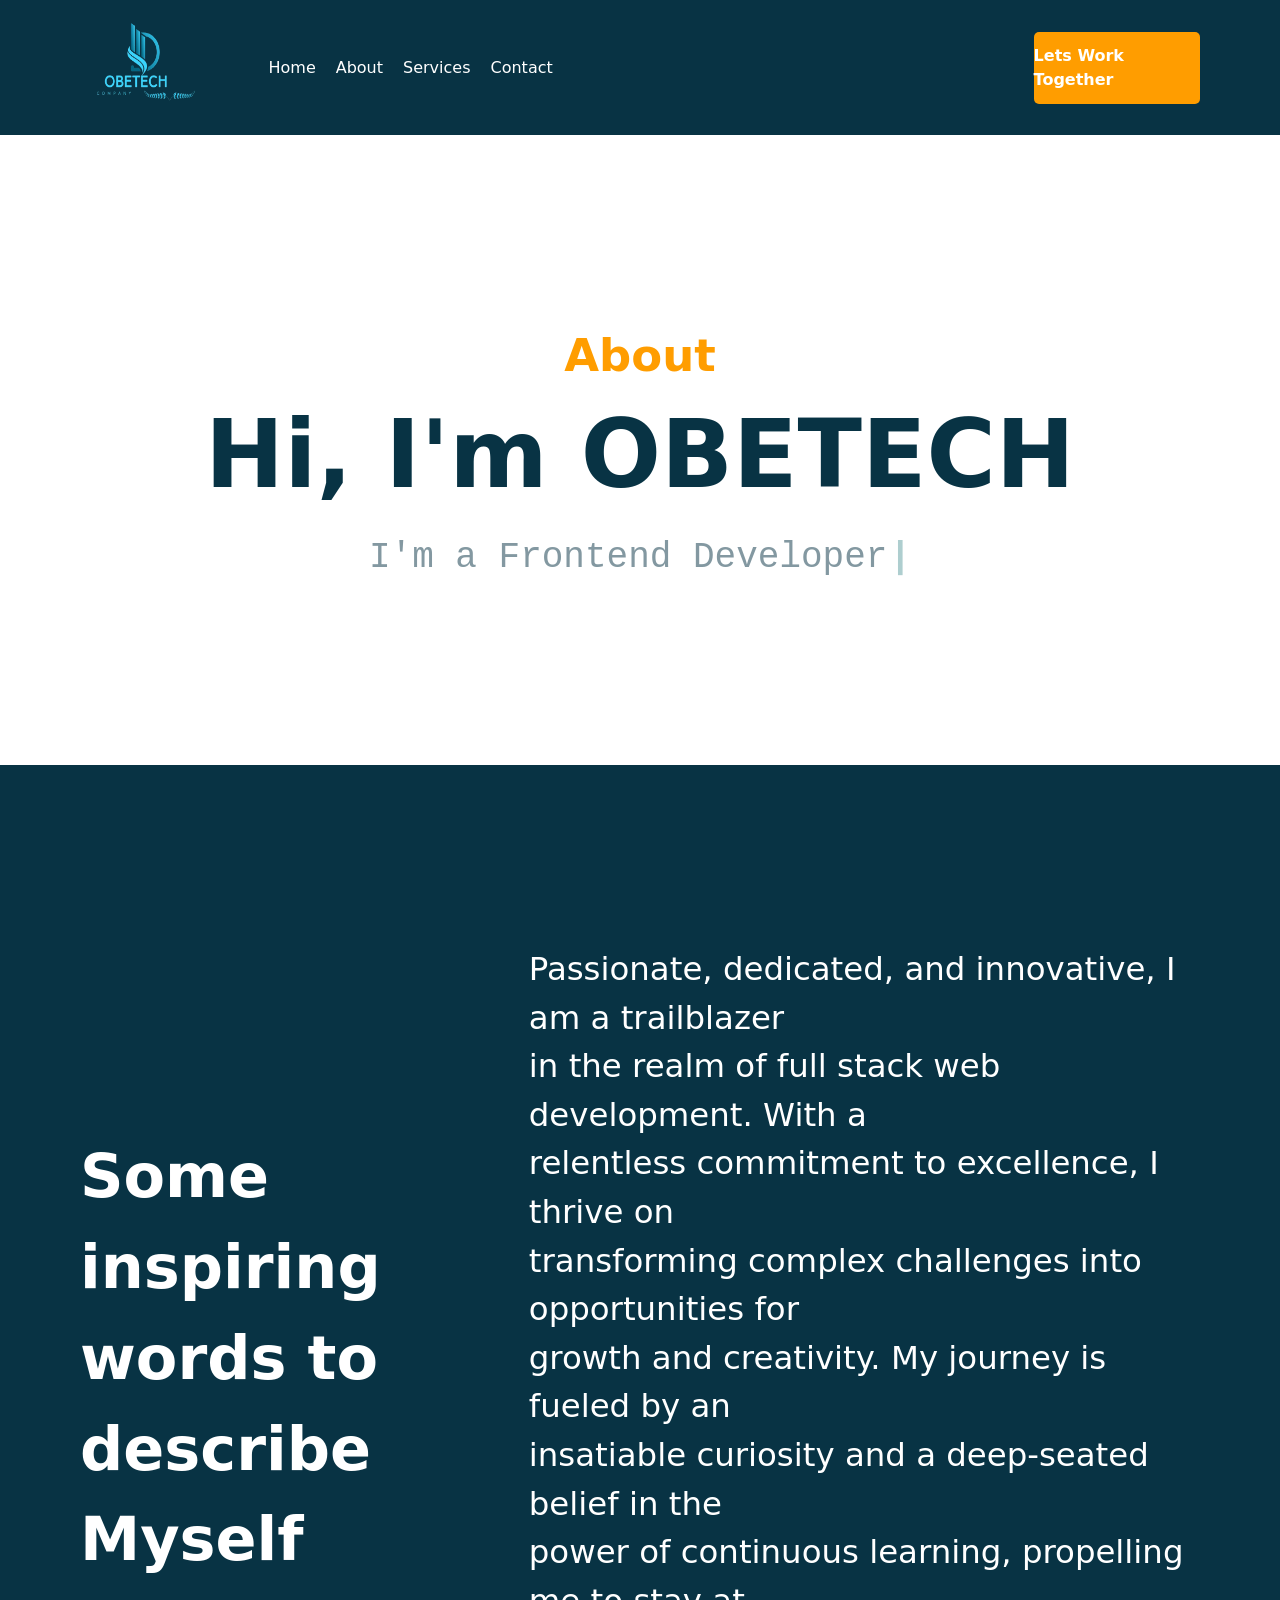
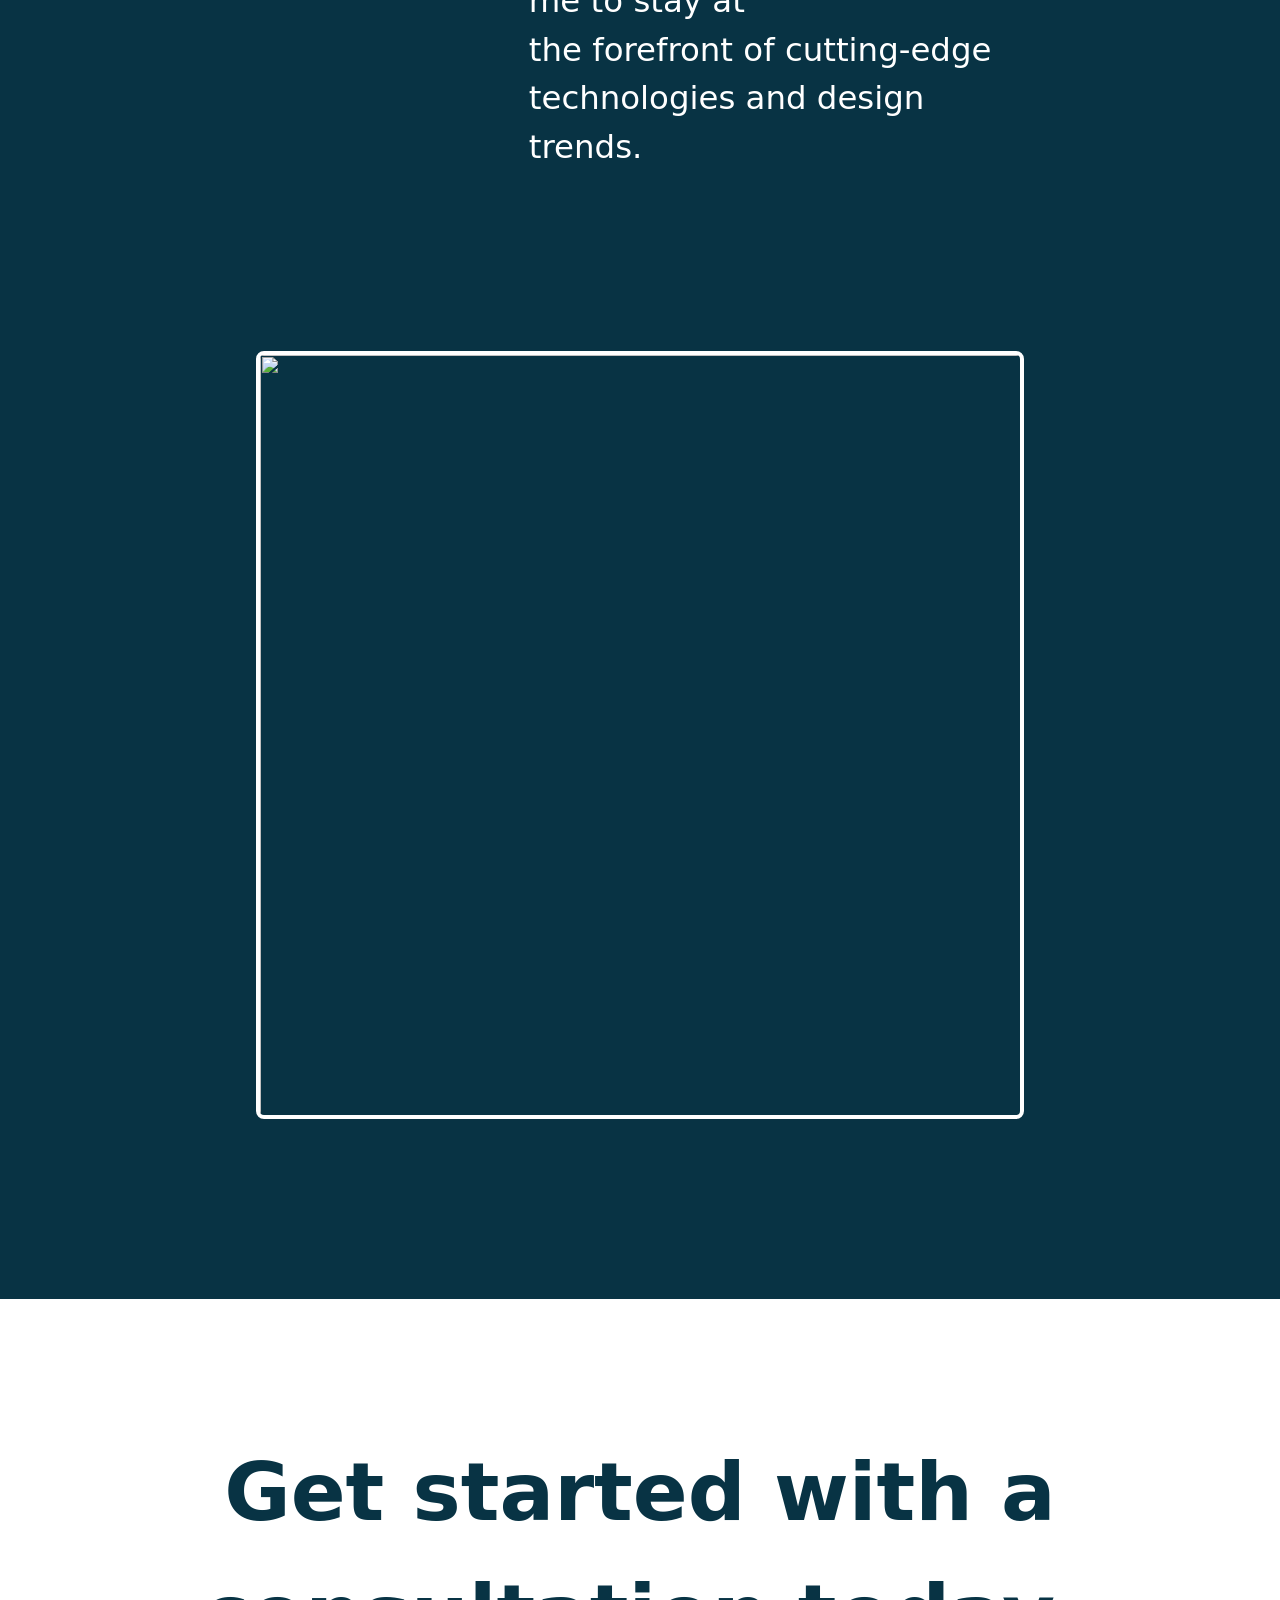
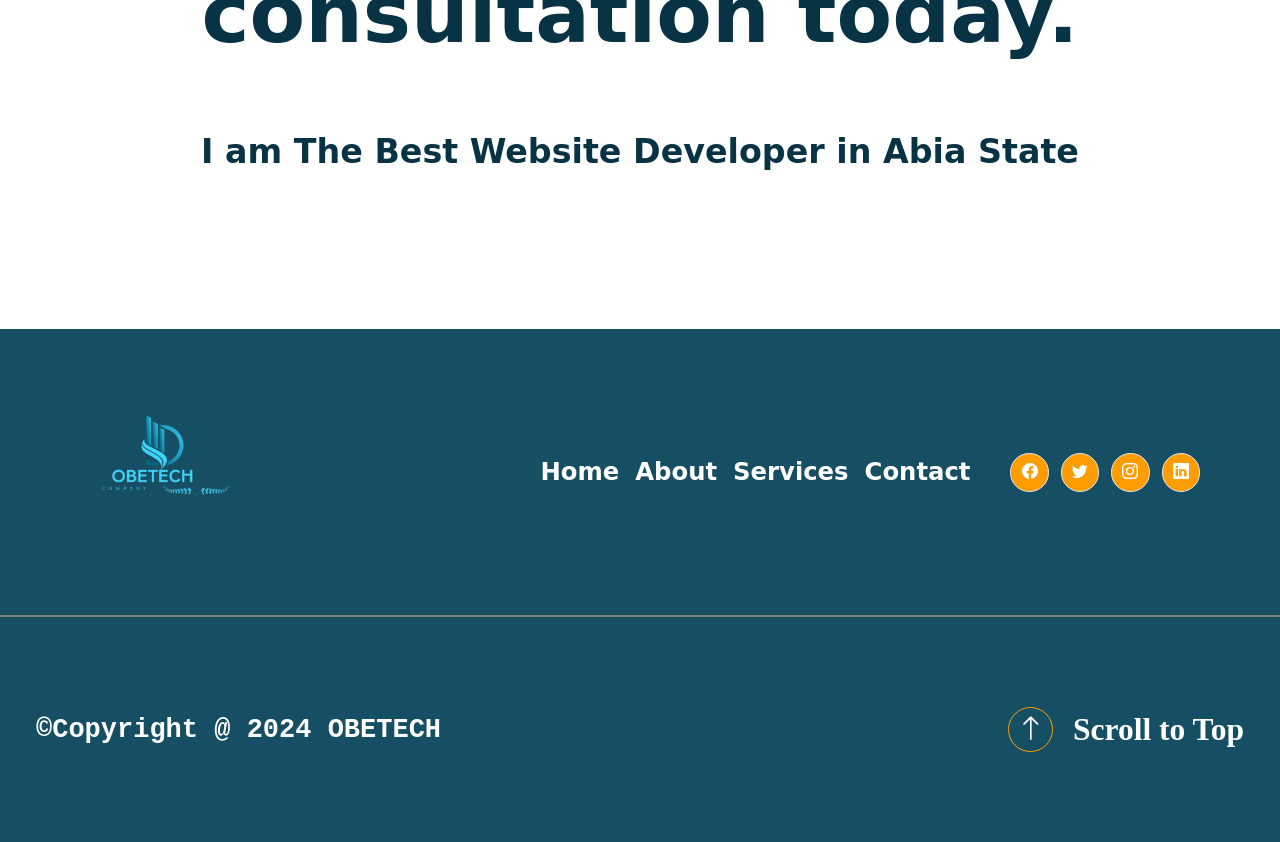
==== commit 640e86fe: "commit" ====
--- a/about.html
+++ b/about.html
@@ -31,14 +31,14 @@
   <body class="bg-cyan-950">
     <header
       id="Home"
-      class="w-[100%] h-[25vh] flex items-center justify-between px-[80px]"
+      class="w-[100%] h-[15vh] flex items-center justify-between px-[80px]"
     >
       <!--  -->
       <nav class="flex items-center gap-[1.6cm]">
         <div class="sm: hidden md:block">
           <img
             src="src/Black_and_Blue_Initials_Creative_Logo__1_-removebg-preview.png"
-            class="inline h-[18vh] w-[10vw]"
+            class="inline h-[19.5vh] w-[10vw] pt-5"
             alt=""
           />
         </div>
@@ -61,15 +61,15 @@
       </nav>
       <!--  -->
       <div
-        class="w-[17vw] h-[10vh] sm: opacity-0 md:opacity-100 flex items-center text-[#fff] justify-center rounded-[5px] bg-[#ff9d00] font-semibold font-sans"
+        class="w-[13vw] h-[8vh] sm: opacity-0 md:opacity-100 flex items-center text-[#fff] justify-center rounded-[5px] bg-[#ff9d00] font-semibold font-sans"
       >
         <a href="contact.html">Lets Work Together</a>
       </div>
     </header>
     <!--  -->
     <!-- phone view -->
-    <div
-      class="md:hidden border-b-[1px] pb-4 border-[gray] flex items-center justify-between px-[30px] absolute bottom-[15cm] w-[100%] h-[10vh]"
+    <nav
+      class="md:hidden pb-4 flex items-center justify-between px-[30px] absolute bottom-[15cm] w-[100%] h-[10vh]"
     >
       <a href="index.html" class="pt-4">
         <img
@@ -83,11 +83,11 @@
         <ion-icon name="menu" onclick="Menu(this)"></ion-icon>
       </span>
       <!--  -->
-    </div>
+    </nav>
     <!--phone-view-end  -->
 
     <ul
-      class="sm: flex sm: flex-col font-sans bg-cyan-950 text-[3vh] absolute opacity-100 md:opacity-0 w-full py-4 z-[1] pl-7 top-[-400px] transition-all ease-in-out duration-500 gap-[1.5cm] font-medium"
+      class="flex flex-col font-sans bg-cyan-950 text-[3vh] absolute opacity-100 md:opacity-0 w-full py-4 z-[1] pl-7 top-[-400px] transition-all ease-in-out duration-500 gap-[1.5cm] font-medium"
     >
       <div class="flex gap-4 flex-col">
         <a
@@ -125,7 +125,7 @@
     <section
       class="w-[100%] md:h-[70vh] h-[60vh] bg-[white] md:gap-6 gap-0 flex-col flex items-center justify-center"
     >
-      <div class="font-sans font-medium text-[3.5vh] text-[#ff9d00]">
+      <div class="font-sans font-medium text-[5vh] text-[#ff9d00]">
         <b>About</b>
       </div>
       <!--  -->
--- a/src/output.css
+++ b/src/output.css
@@ -600,14 +600,26 @@
   top: -400px;
 }
 
-.top-\[400px\] {
-  top: 400px;
-}
-
 .top-\[130px\] {
   top: 130px;
 }
 
+.top-\[-300px\] {
+  top: -300px;
+}
+
+.top-\[200px\] {
+  top: 200px;
+}
+
+.top-\[100px\] {
+  top: 100px;
+}
+
+.bottom-24 {
+  bottom: 6rem;
+}
+
 .z-\[1\] {
   z-index: 1;
 }
@@ -616,12 +628,24 @@
   margin-bottom: 1.25rem;
 }
 
+.ml-5 {
+  margin-left: 1.25rem;
+}
+
 .ml-\[0\.5cm\] {
   margin-left: 0.5cm;
 }
 
-.ml-\[0\.9cm\] {
-  margin-left: 0.9cm;
+.mb-16 {
+  margin-bottom: 4rem;
+}
+
+.mb-\[10rem\] {
+  margin-bottom: 10rem;
+}
+
+.mb-\[20rem\] {
+  margin-bottom: 20rem;
 }
 
 .block {
@@ -640,10 +664,6 @@
   display: none;
 }
 
-.h-\[100vh\] {
-  height: 100vh;
-}
-
 .h-\[10vh\] {
   height: 10vh;
 }
@@ -712,6 +732,22 @@
   height: 8vw;
 }
 
+.h-\[19vh\] {
+  height: 19vh;
+}
+
+.h-\[19\.5vh\] {
+  height: 19.5vh;
+}
+
+.h-full {
+  height: 100%;
+}
+
+.h-\[6vh\] {
+  height: 6vh;
+}
+
 .w-\[100\%\] {
   width: 100%;
 }
@@ -768,12 +804,32 @@
   width: 100%;
 }
 
+.w-\[16vw\] {
+  width: 16vw;
+}
+
+.w-\[15vw\] {
+  width: 15vw;
+}
+
+.w-\[14vw\] {
+  width: 14vw;
+}
+
+.w-\[13vw\] {
+  width: 13vw;
+}
+
 .cursor-pointer {
   cursor: pointer;
 }
 
 .flex-col {
   flex-direction: column;
+}
+
+.items-start {
+  align-items: flex-start;
 }
 
 .items-end {
@@ -906,6 +962,10 @@
   border-width: 7px;
 }
 
+.border {
+  border-width: 1px;
+}
+
 .border-b-\[1px\] {
   border-bottom-width: 1px;
 }
@@ -949,6 +1009,11 @@
   border-color: rgb(255 255 255 / var(--tw-border-opacity));
 }
 
+.border-\[red\] {
+  --tw-border-opacity: 1;
+  border-color: rgb(255 0 0 / var(--tw-border-opacity));
+}
+
 .bg-\[\#ff9d00\] {
   --tw-bg-opacity: 1;
   background-color: rgb(255 157 0 / var(--tw-bg-opacity));
@@ -1014,6 +1079,11 @@
   padding-bottom: 2.5rem;
 }
 
+.py-16 {
+  padding-top: 4rem;
+  padding-bottom: 4rem;
+}
+
 .py-2 {
   padding-top: 0.5rem;
   padding-bottom: 0.5rem;
@@ -1060,6 +1130,10 @@
   padding-top: 1.5rem;
 }
 
+.pt-5 {
+  padding-top: 1.25rem;
+}
+
 .text-center {
   text-align: center;
 }
@@ -1098,6 +1172,10 @@
   font-size: 1.2rem;
 }
 
+.text-\[1\.6vh\] {
+  font-size: 1.6vh;
+}
+
 .text-\[1\.8vh\] {
   font-size: 1.8vh;
 }
@@ -1149,6 +1227,10 @@
 .text-lg {
   font-size: 1.125rem;
   line-height: 1.75rem;
+}
+
+.text-\[5vh\] {
+  font-size: 5vh;
 }
 
 .font-black {
@@ -1310,6 +1392,10 @@
 }
 
 @media (min-width: 768px) {
+  .md\:ml-6 {
+    margin-left: 1.5rem;
+  }
+
   .md\:ml-\[0\.8cm\] {
     margin-left: 0.8cm;
   }
@@ -1342,10 +1428,6 @@
     height: 12vh;
   }
 
-  .md\:h-\[130vh\] {
-    height: 130vh;
-  }
-
   .md\:h-\[13vw\] {
     height: 13vw;
   }
@@ -1390,6 +1472,10 @@
     height: 7vh;
   }
 
+  .md\:h-\[6vh\] {
+    height: 6vh;
+  }
+
   .md\:w-\[100\%\] {
     width: 100%;
   }
@@ -1446,8 +1532,8 @@
     align-items: flex-start;
   }
 
-  .md\:items-end {
-    align-items: flex-end;
+  .md\:items-center {
+    align-items: center;
   }
 
   .md\:justify-between {
@@ -1550,6 +1636,11 @@
     padding-bottom: 0px;
   }
 
+  .md\:py-40 {
+    padding-top: 10rem;
+    padding-bottom: 10rem;
+  }
+
   .md\:pb-\[3cm\] {
     padding-bottom: 3cm;
   }
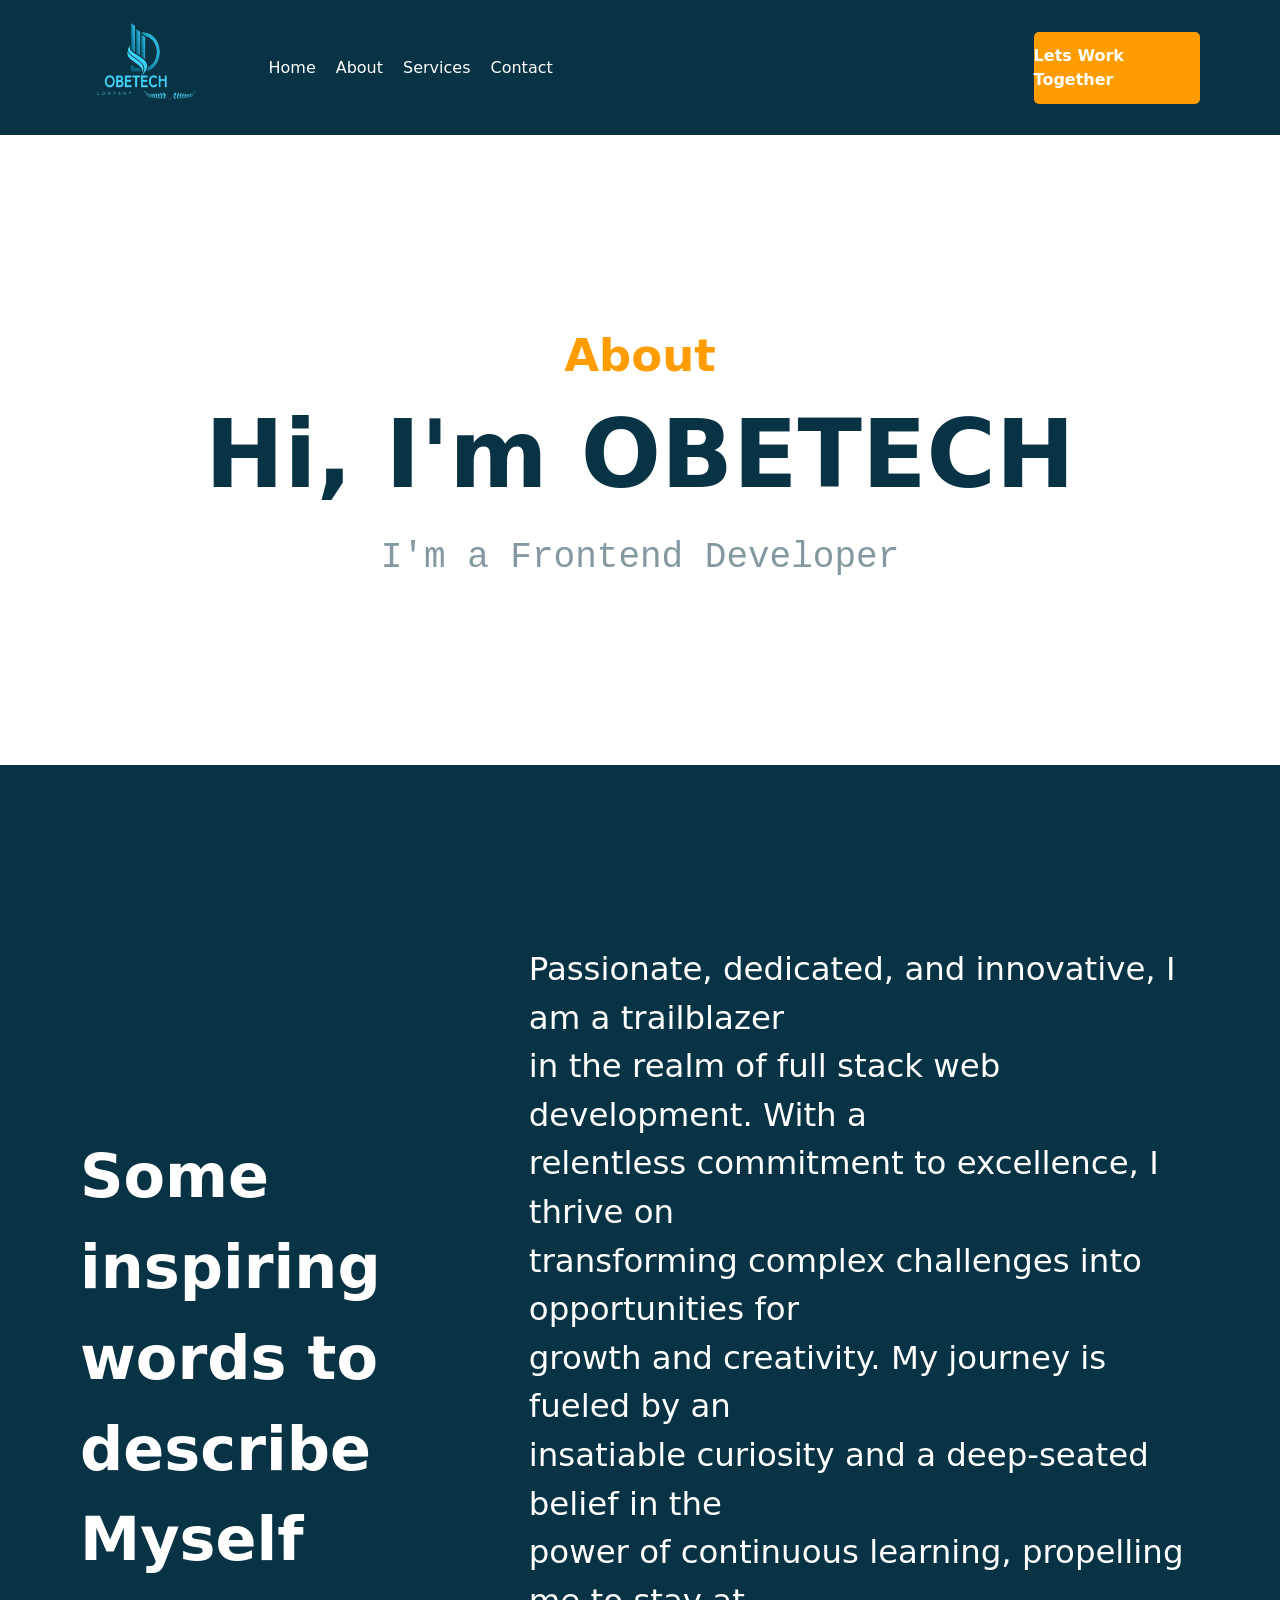
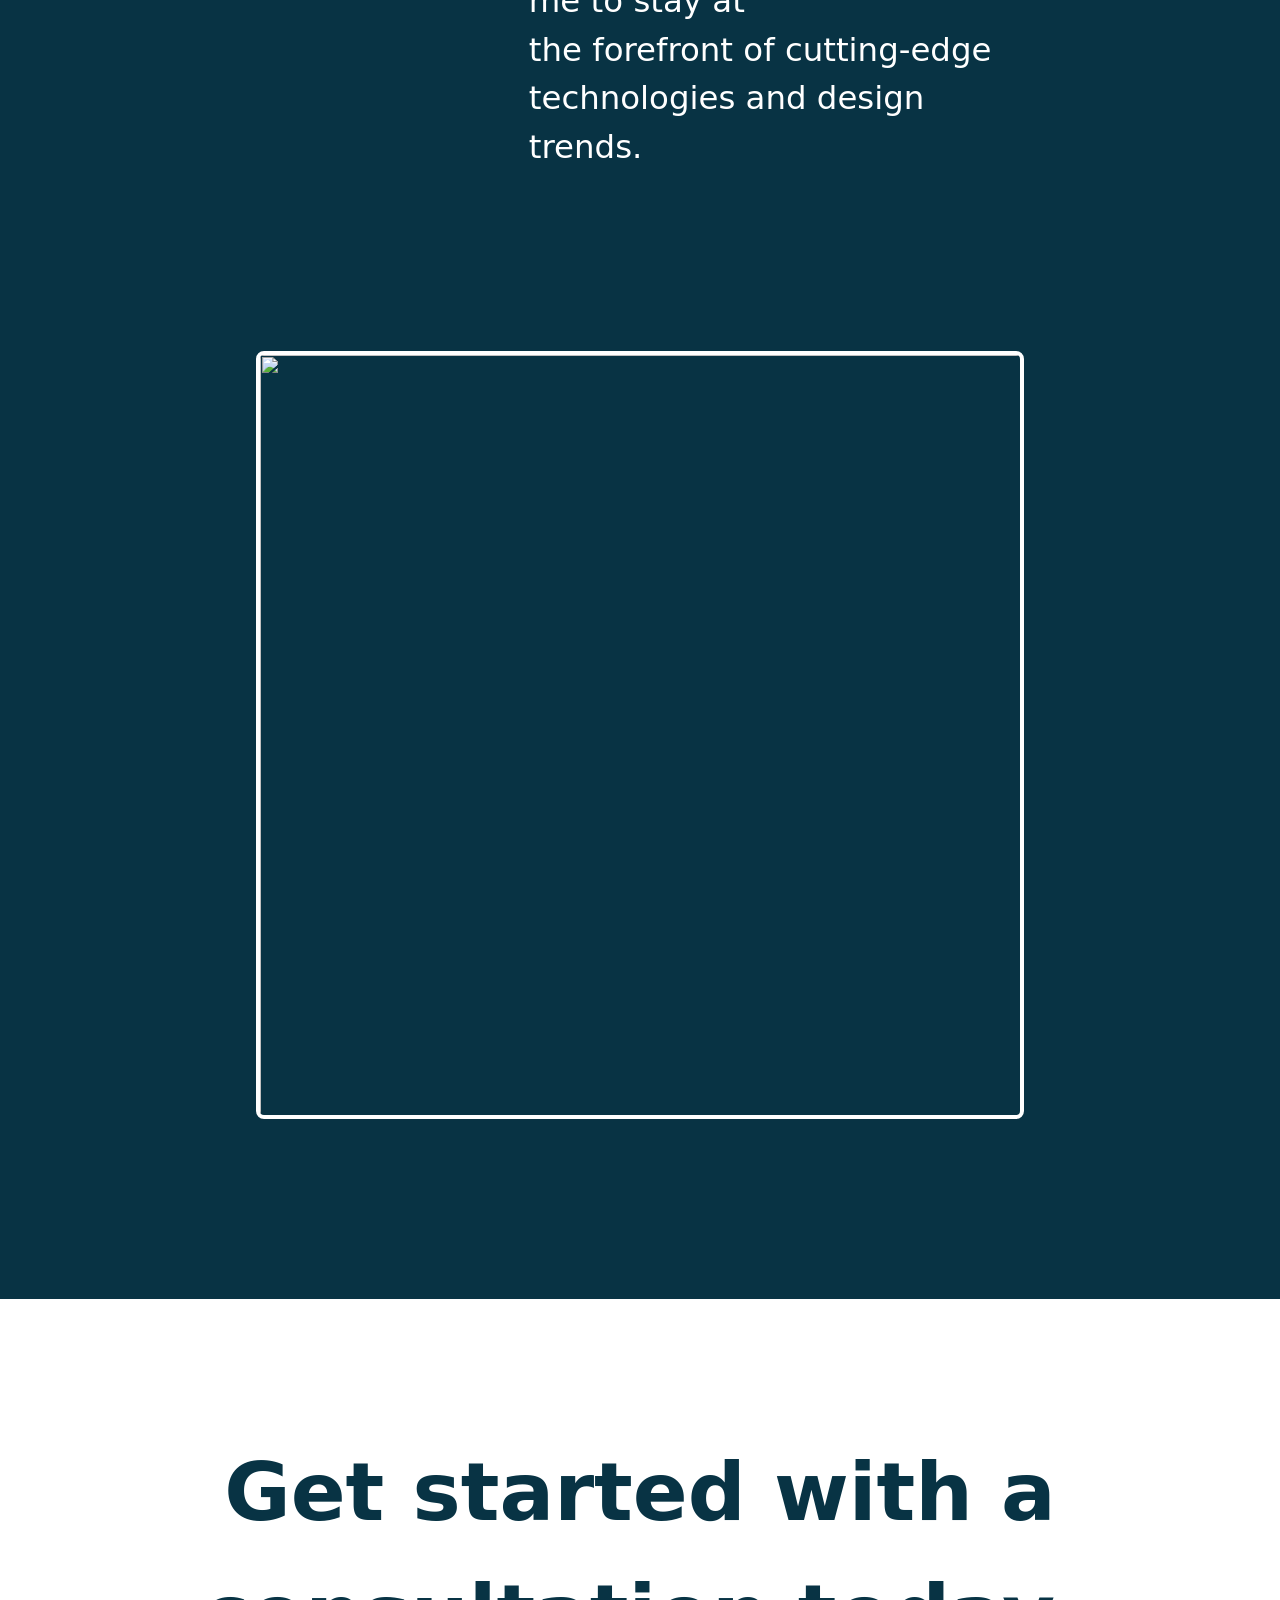
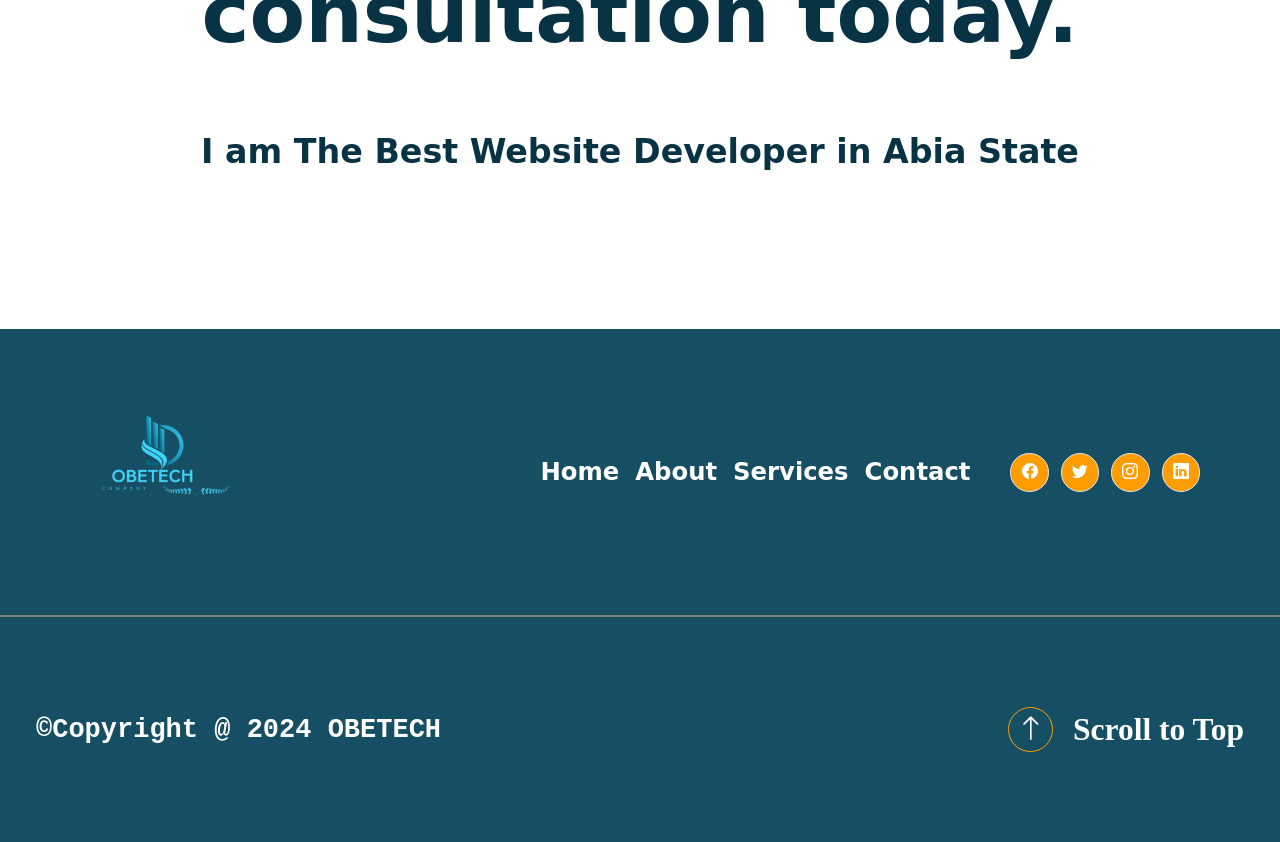
==== commit dde5becc: "commit" ====
--- a/about.html
+++ b/about.html
@@ -4,7 +4,6 @@
     <meta charset="UTF-8" />
     <meta name="viewport" content="width=device-width, initial-scale=1.0" />
     <title>More About Me</title>
-    <link rel="stylesheet" href="about.css" />
     <link rel="shortcut icon" href="src/Obed-logo.jpg" />
     <link rel="stylesheet" href="src/output.css" />
     <link
@@ -27,6 +26,8 @@
       rel="stylesheet"
       href="https://cdn.jsdelivr.net/npm/bootstrap-icons@1.11.3/font/bootstrap-icons.min.css"
     />
+
+    <link rel="stylesheet" href="about.css" />
   </head>
   <body class="bg-cyan-950">
     <header
@@ -44,7 +45,7 @@
         </div>
         <!--  -->
 
-        <div class="md:flex gap-5 font-sans font-medium hidden">
+        <ul class="md:flex gap-5 font-sans font-medium hidden">
           <a href="index.html" class="text-white hover:text-[goldenrod]"
             >Home</a
           >
@@ -57,7 +58,7 @@
           <a href="index.html" class="text-white hover:text-[goldenrod]"
             >Contact</a
           >
-        </div>
+        </ul>
       </nav>
       <!--  -->
       <div
@@ -87,6 +88,7 @@
     <!--phone-view-end  -->
 
     <ul
+      id="About-menu"
       class="flex flex-col font-sans bg-cyan-950 text-[3vh] absolute opacity-100 md:opacity-0 w-full py-4 z-[1] pl-7 top-[-400px] transition-all ease-in-out duration-500 gap-[1.5cm] font-medium"
     >
       <div class="flex gap-4 flex-col">
@@ -121,6 +123,22 @@
       </div>
     </ul>
     <!--  -->
+
+    <script>
+      function Menu(e) {
+        const list = document.querySelector('#About-menu')
+
+        if (e.name === 'menu') {
+          e.name = 'close'
+          list.classList.add('opacity-100')
+          list.classList.add('top-[99px]')
+        } else {
+          e.name = 'menu'
+          list.classList.remove('opacity-100')
+          list.classList.remove('top-[99px]')
+        }
+      }
+    </script>
 
     <section
       class="w-[100%] md:h-[70vh] h-[60vh] bg-[white] md:gap-6 gap-0 flex-col flex items-center justify-center"
--- a/src/output.css
+++ b/src/output.css
@@ -604,26 +604,66 @@
   top: 130px;
 }
 
-.top-\[-300px\] {
-  top: -300px;
-}
-
 .top-\[200px\] {
   top: 200px;
 }
 
+.top-\[-200px\] {
+  top: -200px;
+}
+
+.top-\[-00px\] {
+  top: -00px;
+}
+
+.top-\[-100px\] {
+  top: -100px;
+}
+
+.top-\[-50px\] {
+  top: -50px;
+}
+
+.top-\[50px\] {
+  top: 50px;
+}
+
+.top-\[0px\] {
+  top: 0px;
+}
+
+.top-\[90px\] {
+  top: 90px;
+}
+
+.top-\[95px\] {
+  top: 95px;
+}
+
+.top-\[9px\] {
+  top: 9px;
+}
+
 .top-\[100px\] {
   top: 100px;
 }
 
-.bottom-24 {
-  bottom: 6rem;
+.top-\[\] {
+  top: ;
+}
+
+.top-\[99px\] {
+  top: 99px;
 }
 
 .z-\[1\] {
   z-index: 1;
 }
 
+.z-\[-1\] {
+  z-index: -1;
+}
+
 .mb-5 {
   margin-bottom: 1.25rem;
 }
@@ -636,18 +676,6 @@
   margin-left: 0.5cm;
 }
 
-.mb-16 {
-  margin-bottom: 4rem;
-}
-
-.mb-\[10rem\] {
-  margin-bottom: 10rem;
-}
-
-.mb-\[20rem\] {
-  margin-bottom: 20rem;
-}
-
 .block {
   display: block;
 }
@@ -688,6 +716,10 @@
   height: 18vh;
 }
 
+.h-\[19\.5vh\] {
+  height: 19.5vh;
+}
+
 .h-\[20vh\] {
   height: 20vh;
 }
@@ -732,22 +764,6 @@
   height: 8vw;
 }
 
-.h-\[19vh\] {
-  height: 19vh;
-}
-
-.h-\[19\.5vh\] {
-  height: 19.5vh;
-}
-
-.h-full {
-  height: 100%;
-}
-
-.h-\[6vh\] {
-  height: 6vh;
-}
-
 .w-\[100\%\] {
   width: 100%;
 }
@@ -764,6 +780,10 @@
   width: 11vw;
 }
 
+.w-\[13vw\] {
+  width: 13vw;
+}
+
 .w-\[14rem\] {
   width: 14rem;
 }
@@ -804,20 +824,8 @@
   width: 100%;
 }
 
-.w-\[16vw\] {
-  width: 16vw;
-}
-
-.w-\[15vw\] {
-  width: 15vw;
-}
-
-.w-\[14vw\] {
-  width: 14vw;
-}
-
-.w-\[13vw\] {
-  width: 13vw;
+.transform {
+  transform: translate(var(--tw-translate-x), var(--tw-translate-y)) rotate(var(--tw-rotate)) skewX(var(--tw-skew-x)) skewY(var(--tw-skew-y)) scaleX(var(--tw-scale-x)) scaleY(var(--tw-scale-y));
 }
 
 .cursor-pointer {
@@ -858,6 +866,10 @@
 
 .gap-10 {
   gap: 2.5rem;
+}
+
+.gap-20 {
+  gap: 5rem;
 }
 
 .gap-4 {
@@ -946,6 +958,10 @@
   border-radius: 0.75rem;
 }
 
+.border {
+  border-width: 1px;
+}
+
 .border-\[1px\] {
   border-width: 1px;
 }
@@ -960,10 +976,6 @@
 
 .border-\[7px\] {
   border-width: 7px;
-}
-
-.border {
-  border-width: 1px;
 }
 
 .border-b-\[1px\] {
@@ -984,11 +996,6 @@
   border-color: rgb(255 255 255 / var(--tw-border-opacity));
 }
 
-.border-black {
-  --tw-border-opacity: 1;
-  border-color: rgb(0 0 0 / var(--tw-border-opacity));
-}
-
 .border-cyan-400 {
   --tw-border-opacity: 1;
   border-color: rgb(34 211 238 / var(--tw-border-opacity));
@@ -999,21 +1006,11 @@
   border-color: rgb(6 182 212 / var(--tw-border-opacity));
 }
 
-.border-cyan-900 {
-  --tw-border-opacity: 1;
-  border-color: rgb(22 78 99 / var(--tw-border-opacity));
-}
-
 .border-white {
   --tw-border-opacity: 1;
   border-color: rgb(255 255 255 / var(--tw-border-opacity));
 }
 
-.border-\[red\] {
-  --tw-border-opacity: 1;
-  border-color: rgb(255 0 0 / var(--tw-border-opacity));
-}
-
 .bg-\[\#ff9d00\] {
   --tw-bg-opacity: 1;
   background-color: rgb(255 157 0 / var(--tw-bg-opacity));
@@ -1039,11 +1036,21 @@
   background-color: rgb(8 51 68 / var(--tw-bg-opacity));
 }
 
+.bg-gray-50 {
+  --tw-bg-opacity: 1;
+  background-color: rgb(249 250 251 / var(--tw-bg-opacity));
+}
+
 .bg-white {
   --tw-bg-opacity: 1;
   background-color: rgb(255 255 255 / var(--tw-bg-opacity));
 }
 
+.bg-gray-100 {
+  --tw-bg-opacity: 1;
+  background-color: rgb(243 244 246 / var(--tw-bg-opacity));
+}
+
 .px-14 {
   padding-left: 3.5rem;
   padding-right: 3.5rem;
@@ -1054,6 +1061,11 @@
   padding-right: 1rem;
 }
 
+.px-6 {
+  padding-left: 1.5rem;
+  padding-right: 1.5rem;
+}
+
 .px-\[18px\] {
   padding-left: 18px;
   padding-right: 18px;
@@ -1074,11 +1086,6 @@
   padding-right: 80px;
 }
 
-.py-10 {
-  padding-top: 2.5rem;
-  padding-bottom: 2.5rem;
-}
-
 .py-16 {
   padding-top: 4rem;
   padding-bottom: 4rem;
@@ -1126,12 +1133,12 @@
   padding-top: 1rem;
 }
 
+.pt-5 {
+  padding-top: 1.25rem;
+}
+
 .pt-6 {
   padding-top: 1.5rem;
-}
-
-.pt-5 {
-  padding-top: 1.25rem;
 }
 
 .text-center {
@@ -1200,10 +1207,6 @@
   font-size: 2vh;
 }
 
-.text-\[3\.5vh\] {
-  font-size: 3.5vh;
-}
-
 .text-\[3\.7vh\] {
   font-size: 3.7vh;
 }
@@ -1222,15 +1225,15 @@
 
 .text-\[4vh\] {
   font-size: 4vh;
+}
+
+.text-\[5vh\] {
+  font-size: 5vh;
 }
 
 .text-lg {
   font-size: 1.125rem;
   line-height: 1.75rem;
-}
-
-.text-\[5vh\] {
-  font-size: 5vh;
 }
 
 .font-black {
@@ -1340,6 +1343,10 @@
   box-shadow: var(--tw-ring-offset-shadow, 0 0 #0000), var(--tw-ring-shadow, 0 0 #0000), var(--tw-shadow);
 }
 
+.outline {
+  outline-style: solid;
+}
+
 .transition-all {
   transition-property: all;
   transition-timing-function: cubic-bezier(0.4, 0, 0.2, 1);
@@ -1354,8 +1361,17 @@
   transition-timing-function: cubic-bezier(0.4, 0, 0.2, 1);
 }
 
-.hover\:border-0:hover {
-  border-width: 0px;
+.ease-out {
+  transition-timing-function: cubic-bezier(0, 0, 0.2, 1);
+}
+
+.hover\:border-\[3px\]:hover {
+  border-width: 3px;
+}
+
+.hover\:border-cyan-500:hover {
+  --tw-border-opacity: 1;
+  border-color: rgb(6 182 212 / var(--tw-border-opacity));
 }
 
 .hover\:bg-\[black\]:hover {
@@ -1378,11 +1394,6 @@
   color: rgb(218 165 32 / var(--tw-text-opacity));
 }
 
-.hover\:text-white:hover {
-  --tw-text-opacity: 1;
-  color: rgb(255 255 255 / var(--tw-text-opacity));
-}
-
 .hover\:opacity-60:hover {
   opacity: 0.6;
 }
@@ -1432,6 +1443,10 @@
     height: 13vw;
   }
 
+  .md\:h-\[15vh\] {
+    height: 15vh;
+  }
+
   .md\:h-\[18vh\] {
     height: 18vh;
   }
@@ -1472,8 +1487,8 @@
     height: 7vh;
   }
 
-  .md\:h-\[6vh\] {
-    height: 6vh;
+  .md\:h-\[8vh\] {
+    height: 8vh;
   }
 
   .md\:w-\[100\%\] {
@@ -1492,6 +1507,10 @@
     width: 14vw;
   }
 
+  .md\:w-\[15vw\] {
+    width: 15vw;
+  }
+
   .md\:w-\[19vw\] {
     width: 19vw;
   }
@@ -1562,14 +1581,6 @@
 
   .md\:gap-6 {
     gap: 1.5rem;
-  }
-
-  .md\:gap-7 {
-    gap: 1.75rem;
-  }
-
-  .md\:gap-8 {
-    gap: 2rem;
   }
 
   .md\:gap-9 {
@@ -1616,6 +1627,11 @@
     padding-right: 0px;
   }
 
+  .md\:px-12 {
+    padding-left: 3rem;
+    padding-right: 3rem;
+  }
+
   .md\:px-3 {
     padding-left: 0.75rem;
     padding-right: 0.75rem;
@@ -1665,11 +1681,21 @@
     font-family: ui-serif, Georgia, Cambria, "Times New Roman", Times, serif;
   }
 
+  .md\:text-3xl {
+    font-size: 1.875rem;
+    line-height: 2.25rem;
+  }
+
   .md\:text-4xl {
     font-size: 2.25rem;
     line-height: 2.5rem;
   }
 
+  .md\:text-6xl {
+    font-size: 3.75rem;
+    line-height: 1;
+  }
+
   .md\:text-\[1\.2cm\] {
     font-size: 1.2cm;
   }
@@ -1771,18 +1797,8 @@
     background-color: rgb(255 255 255 / var(--tw-bg-opacity));
   }
 
-  .md\:hover\:bg-cyan-950:hover {
-    --tw-bg-opacity: 1;
-    background-color: rgb(8 51 68 / var(--tw-bg-opacity));
-  }
-
   .md\:hover\:text-black:hover {
     --tw-text-opacity: 1;
     color: rgb(0 0 0 / var(--tw-text-opacity));
   }
-
-  .md\:hover\:text-white:hover {
-    --tw-text-opacity: 1;
-    color: rgb(255 255 255 / var(--tw-text-opacity));
-  }
-}
+}
